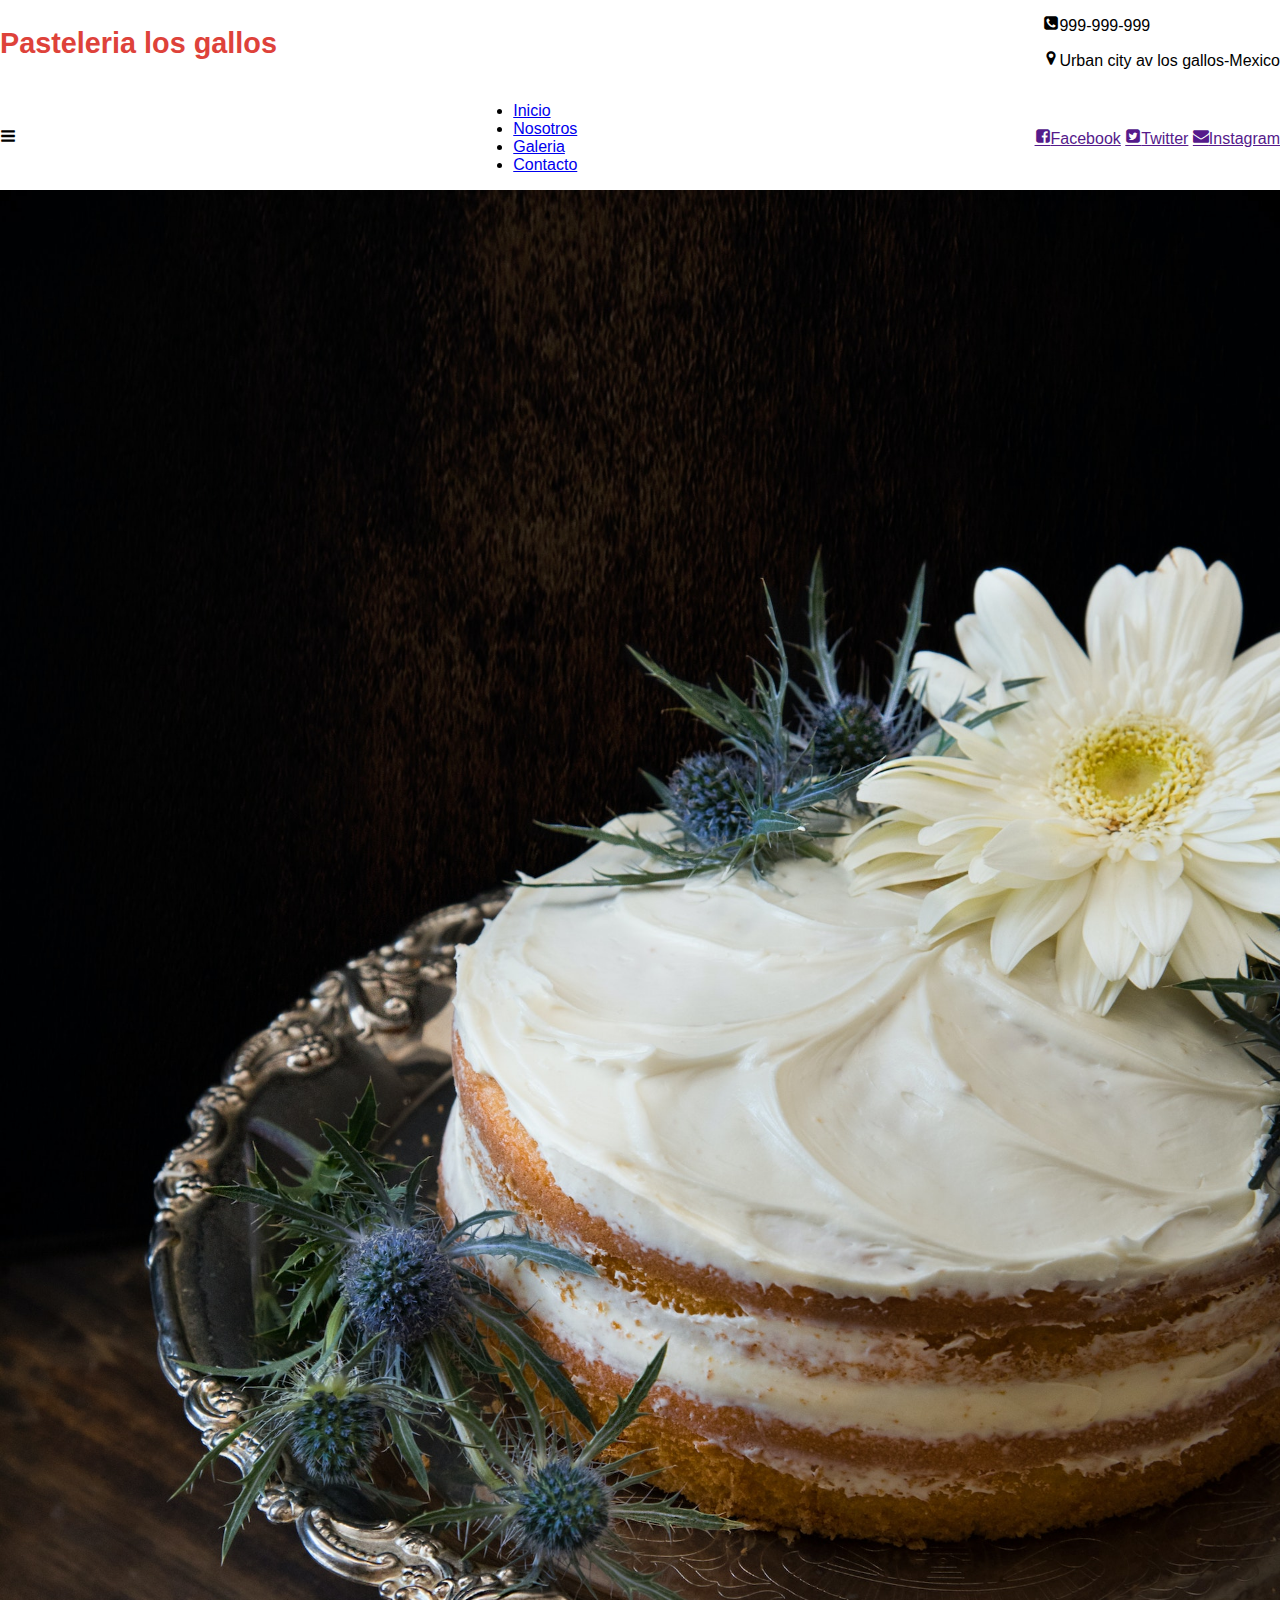
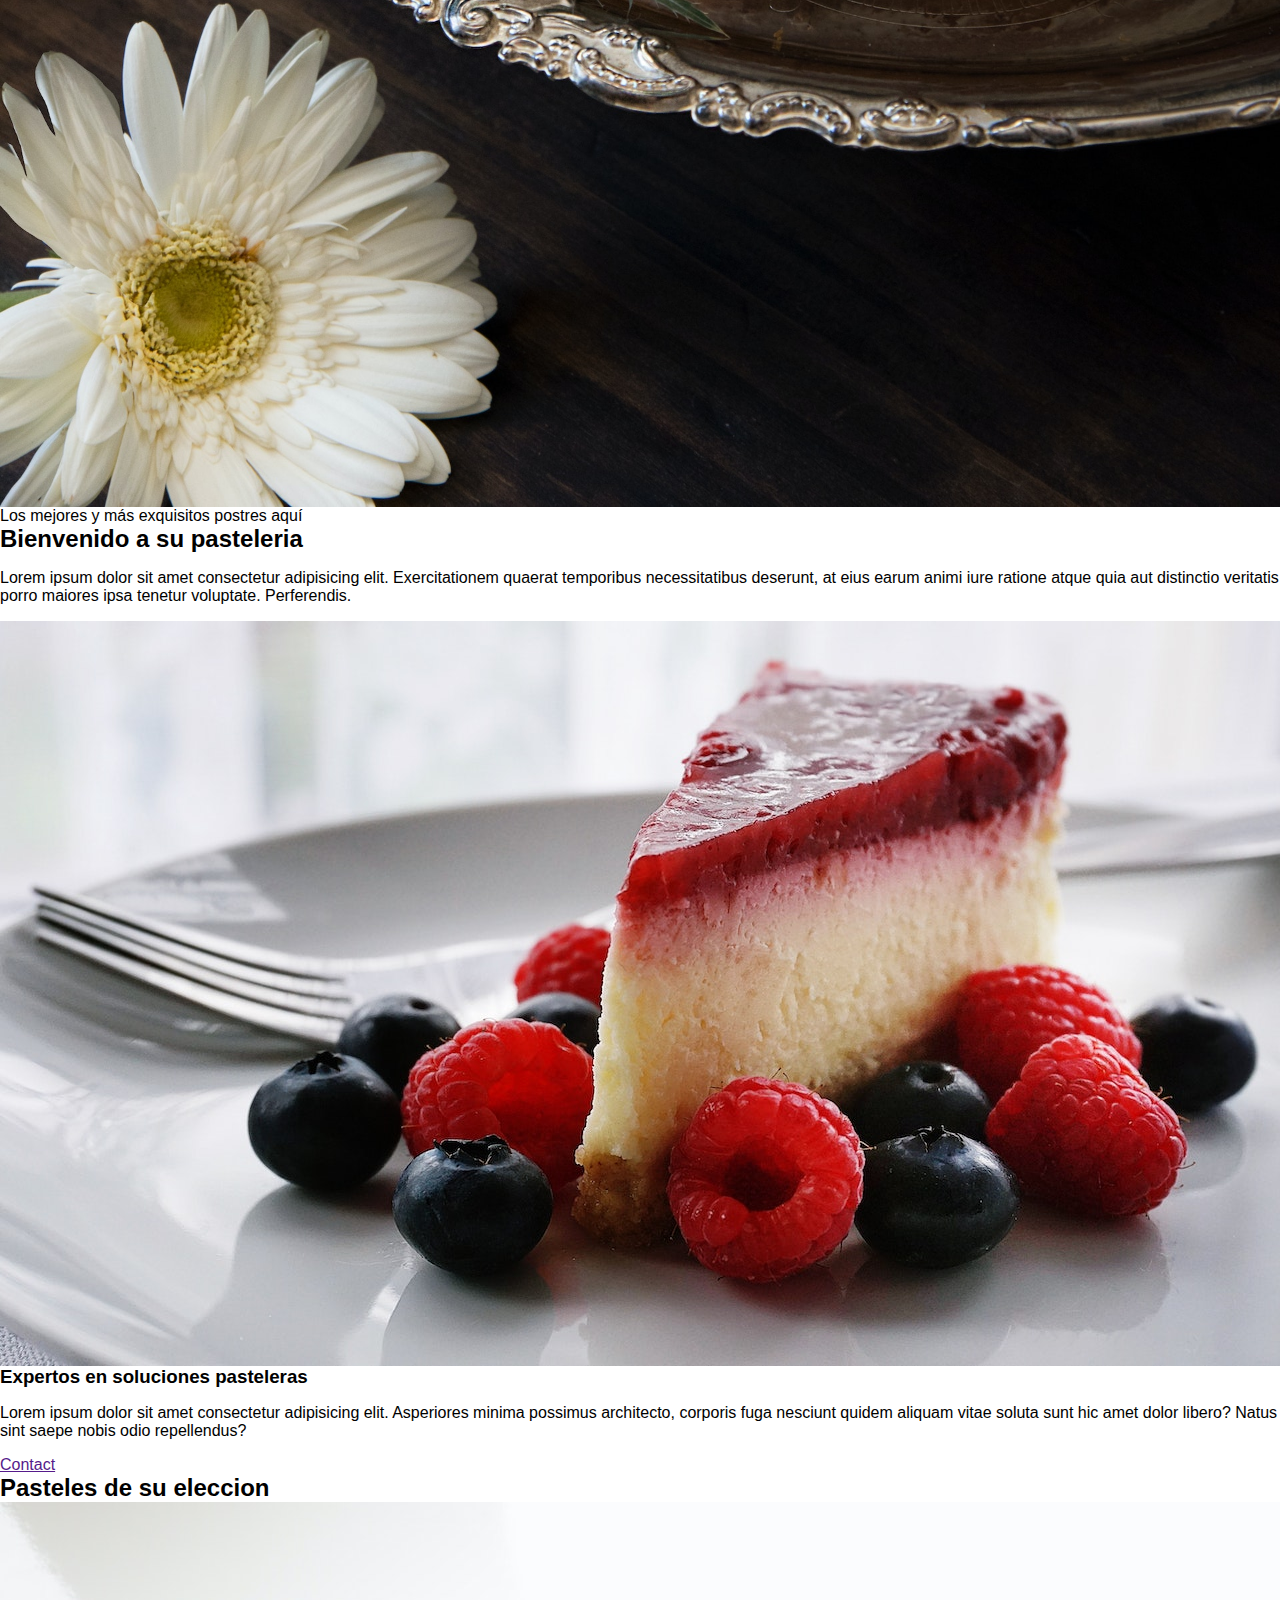
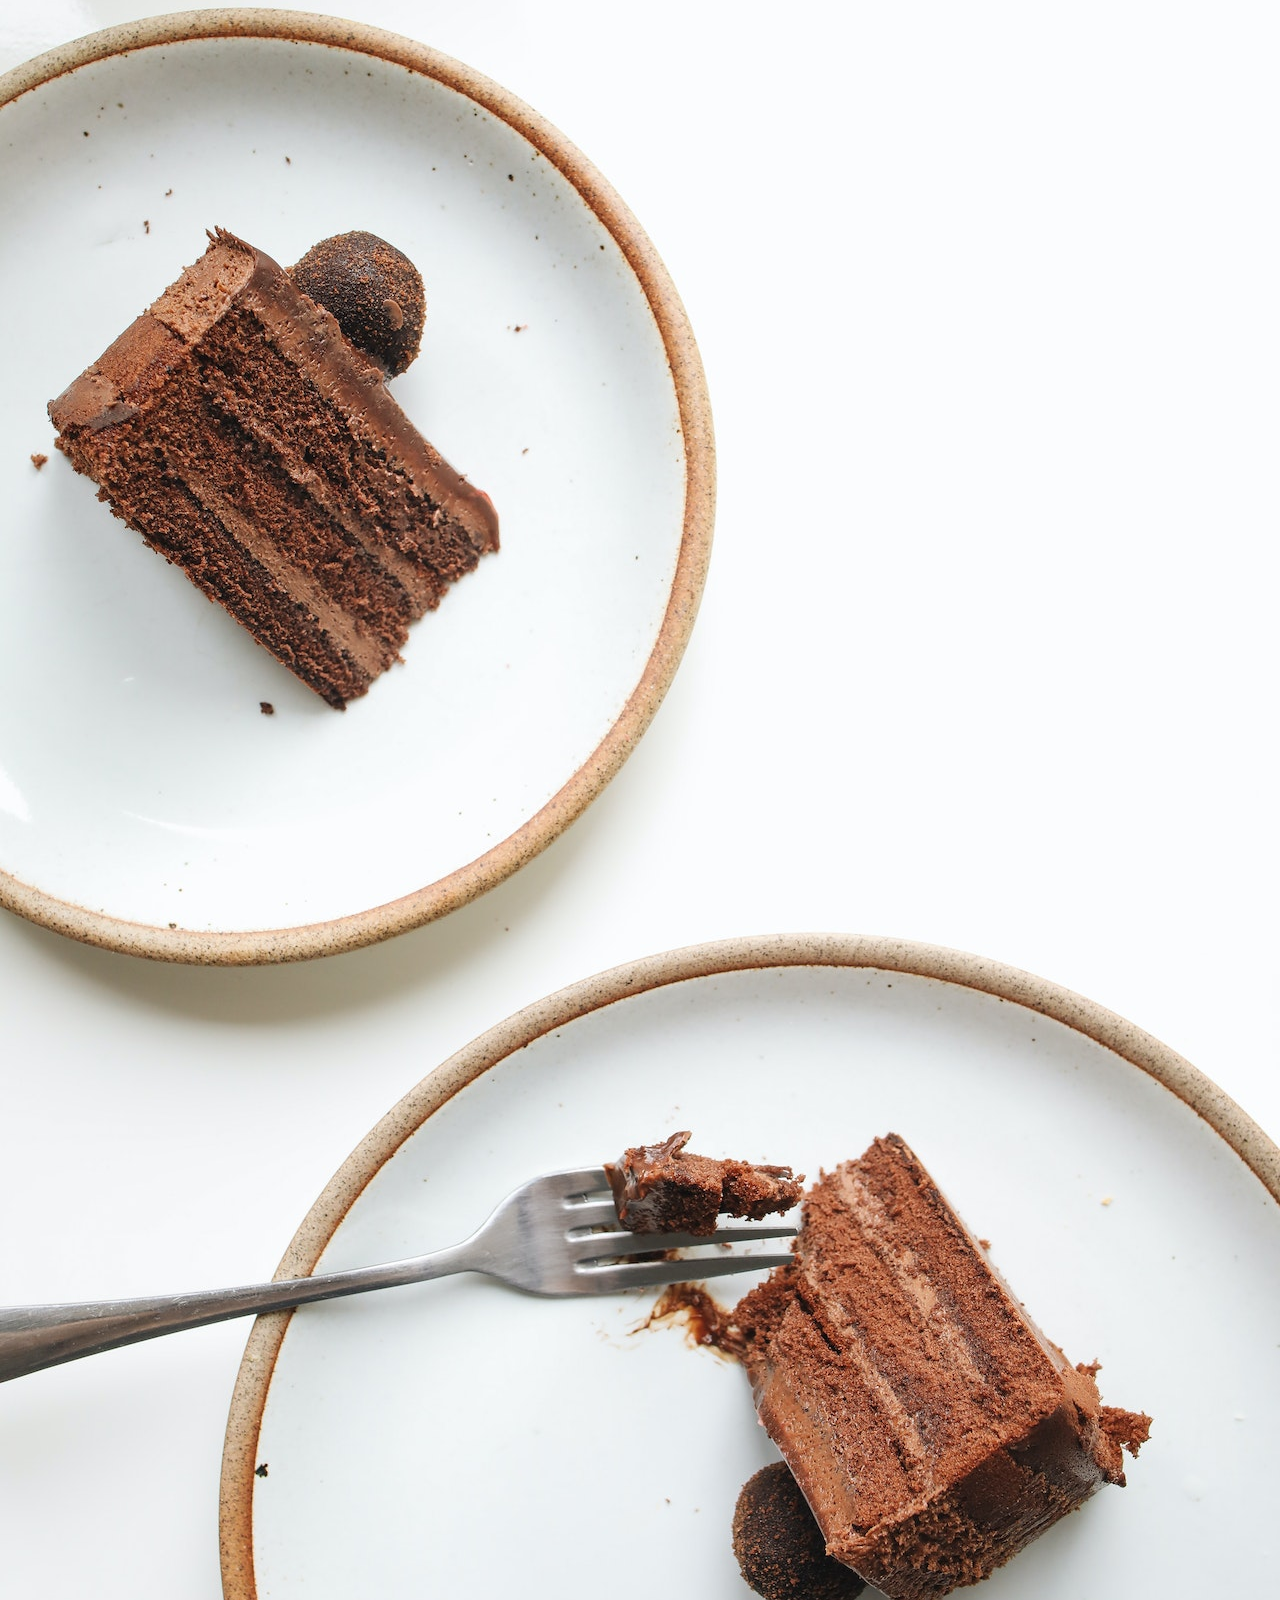
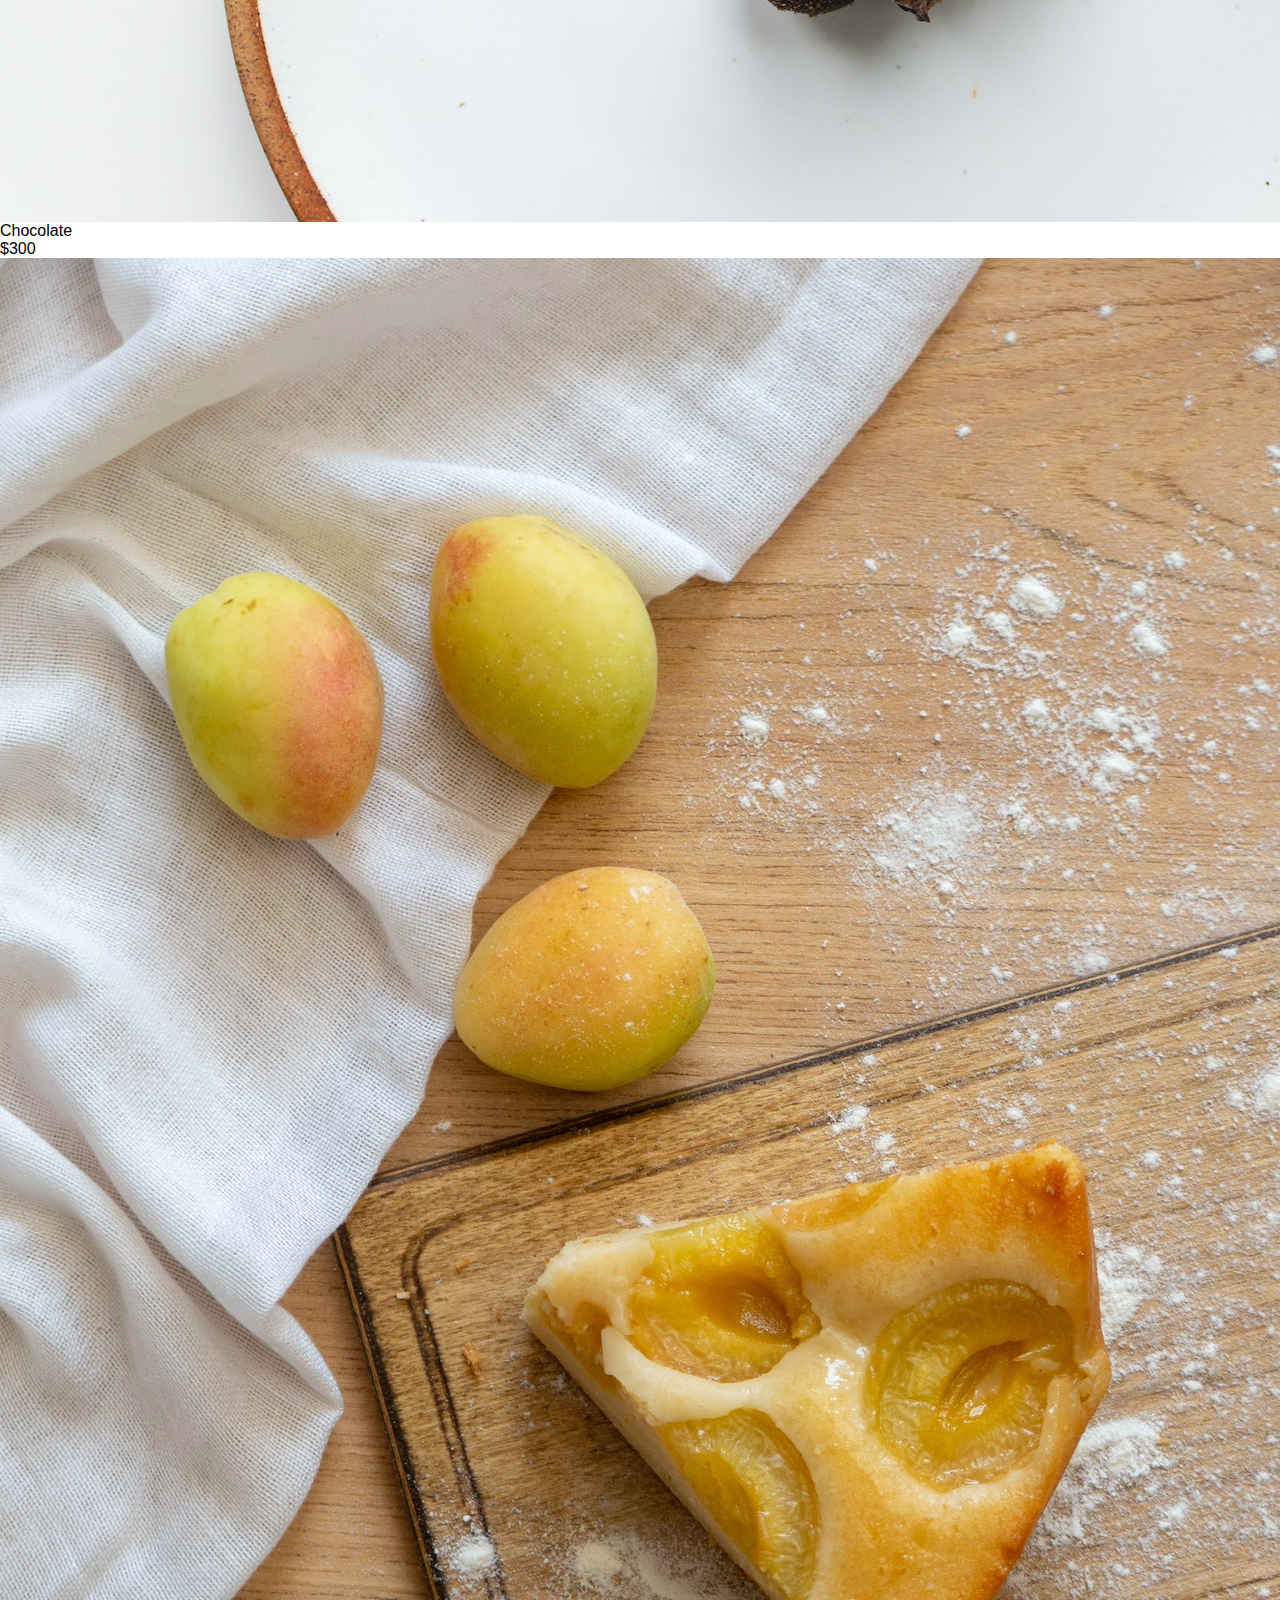
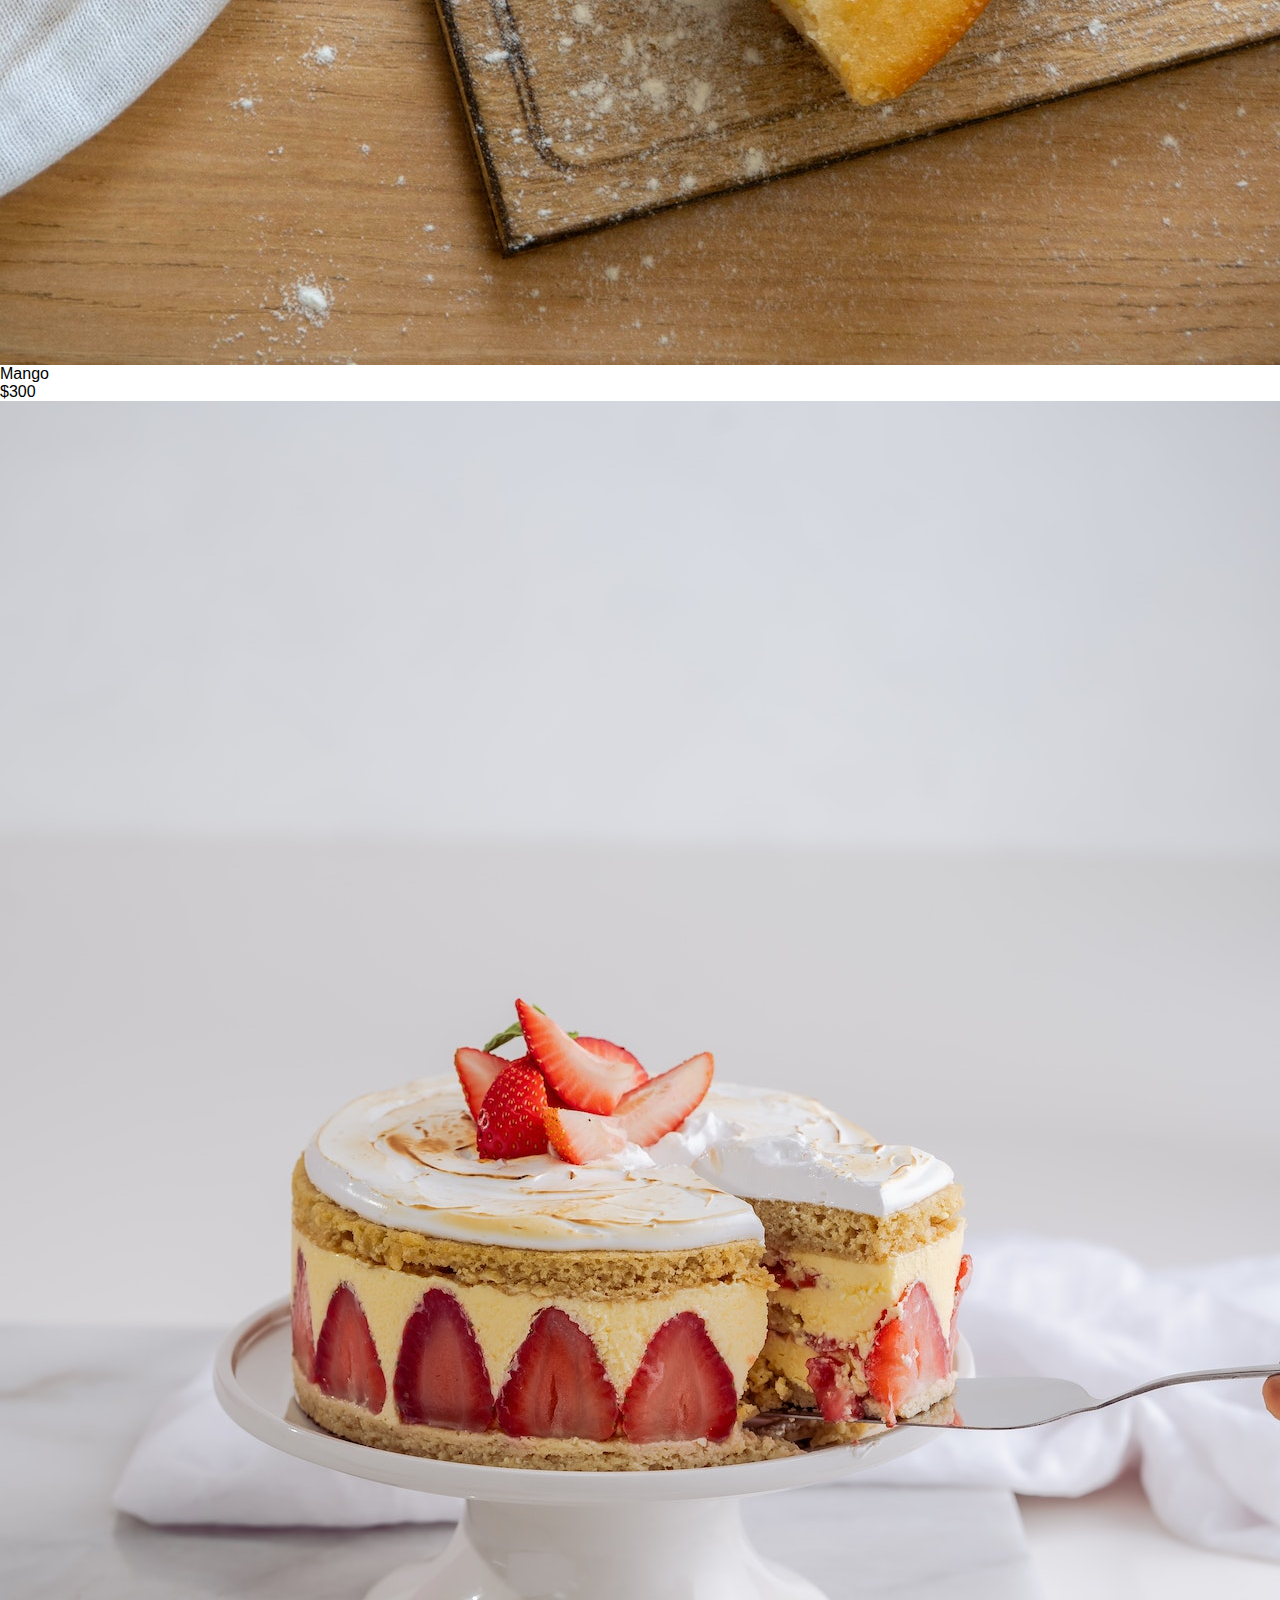
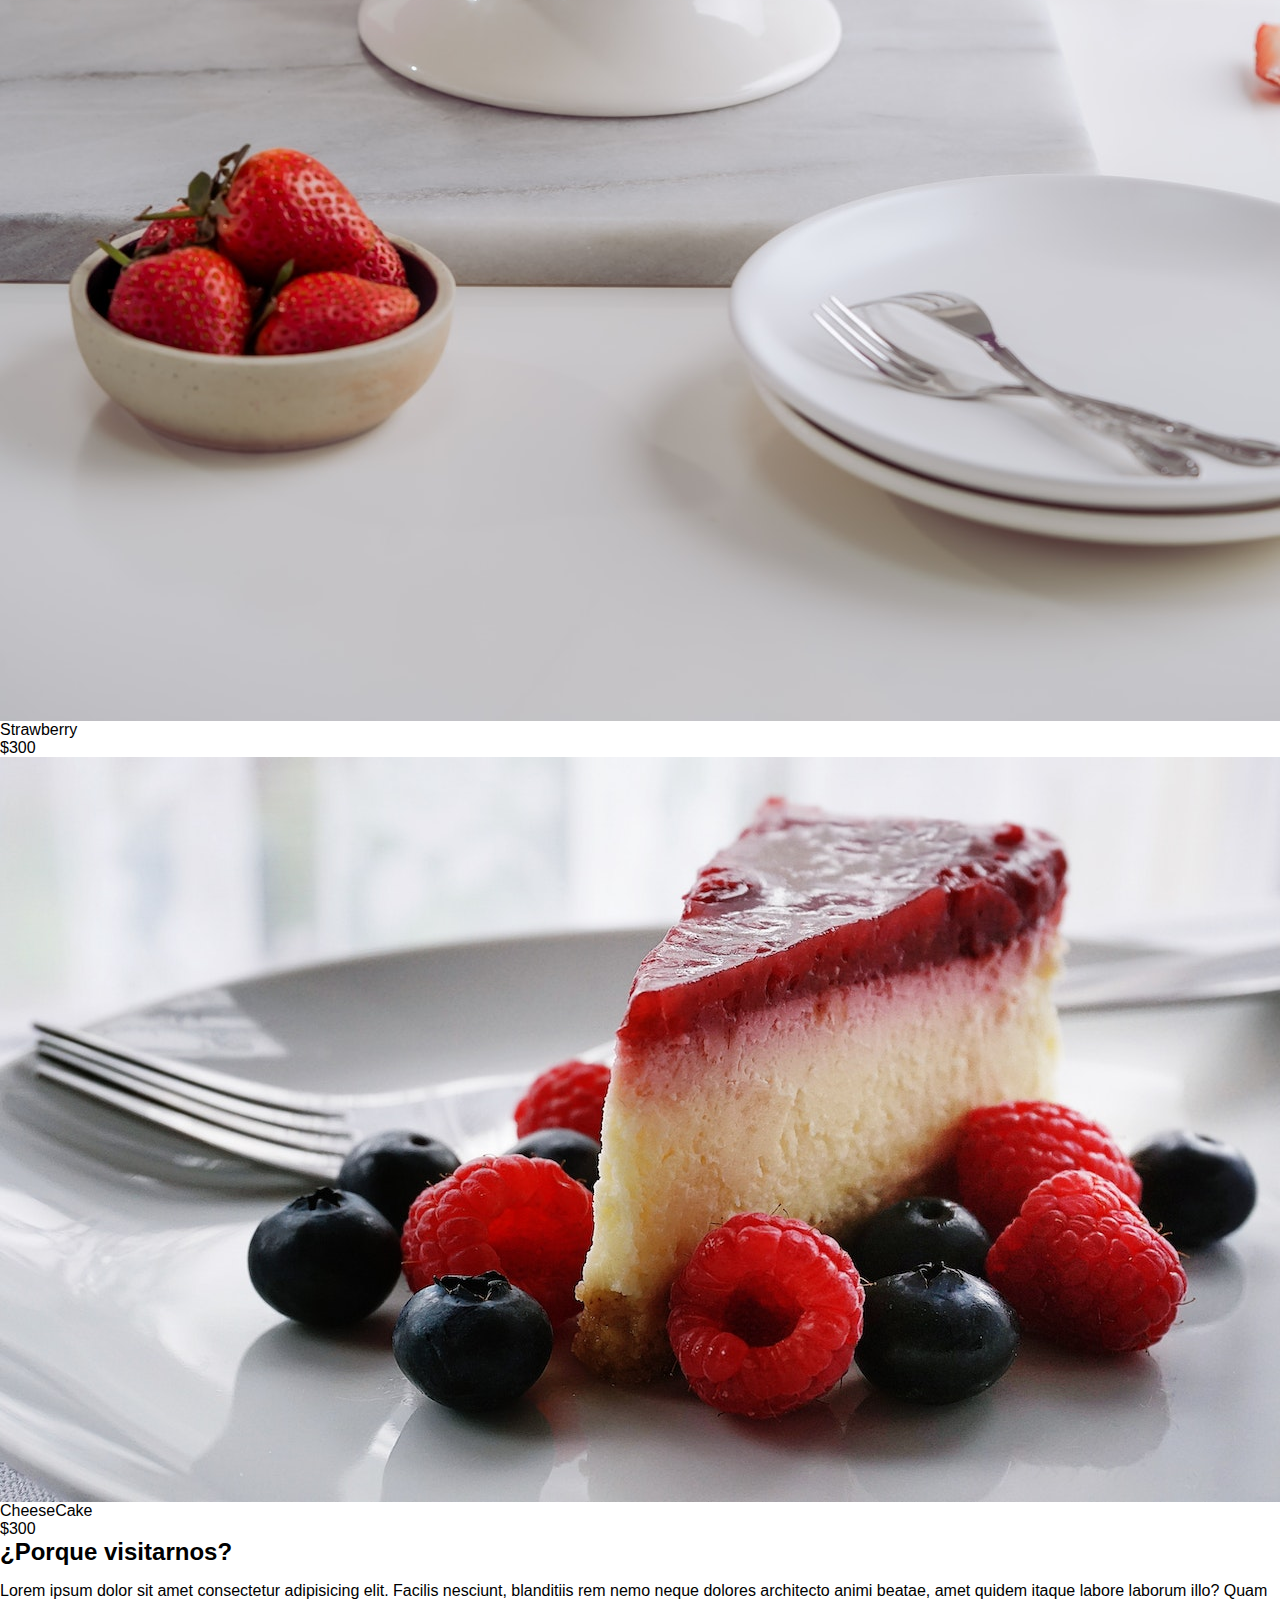
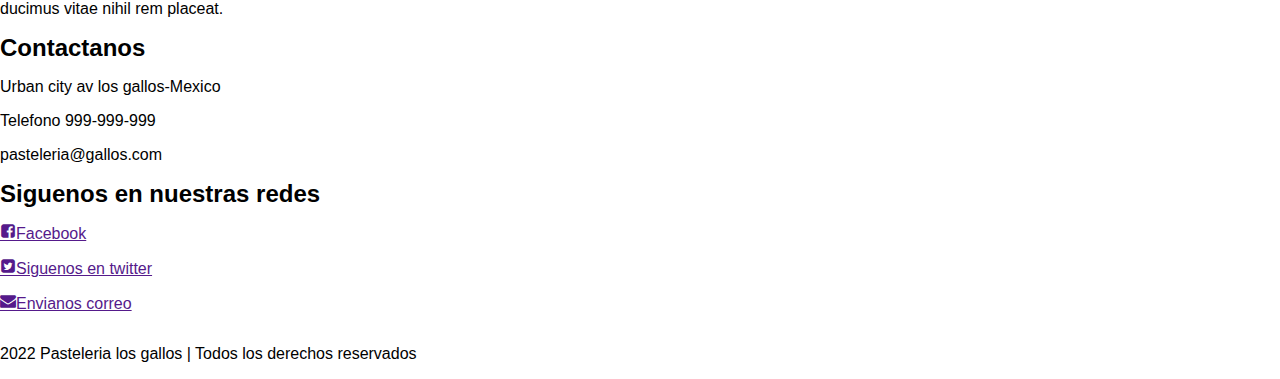
==== 02-HTML/index.html @ 721d2c13 "hoja de estilos tanto al header, como al base" ====
<!DOCTYPE html>
<html lang="en">
<head>
    <meta charset="UTF-8">
    <meta http-equiv="X-UA-Compatible" content="IE=edge">
    <meta name="viewport" content="width=device-width, user-scalable=yes, 
    initial-scale=1.0,maximum-scale=3.0, minimum-scale=1.0">
    <title>Pasteleria los gallos</title>
    <link rel="stylesheet" href="CSS/estilos.css">
    <link rel="stylesheet" href="CSS/font.css">
</head>
<body>
    <header class="main-header">
        <div class="container container--flex">
            <div class="logo-container column--50">
                <h1 class="logo">Pasteleria los gallos</h1>
            </div>
            <div class="main-header__contactInfo column--50">
                <p class="main-header__contactInfo__phone">
                    <span class="icon-phone">999-999-999</span>
                </p>
                <p class="main-header__contactInfo__address">
                    <span class="icon-location">Urban city av los gallos-Mexico</span>
                </p>
            </div>
        </div>
    </header>
    <nav class="main-nav">
        <div class="container container--flex">
            <span class="icon-menu" id="btnmenu"></span>
            <ul class="menu" id="menu">
                <li class="menu__item"><a href="/" class="menu__link menu__link--select">Inicio</a></li>
                <li class="menu__item"><a href="nosotros.html" class="menu__link">Nosotros</a></li>
                <li class="menu__item"><a href="galeria.html" class="menu__link">Galeria</a></li>
                <li class="menu__item"><a href="contacto.html" class="menu__link">Contacto</a></li>
            </ul>
            <div class="social-icon">
                <a href="" class="social-icon__link"><span class="icon-facebook">Facebook</span></a>
                <a href="" class="social-icon__link"><span class="icon-twitter">Twitter</span></a>
                <a href="" class="social-icon__link"><span class="icon-mail">Instagram</span></a>
            </div>
        </div>
    </nav>
    
    <section class="banner">
        <img src="Imagenes/banner.jpg" alt="" class="banner__img">
        <div class="banner__content">Los mejores y más exquisitos postres aquí</div>
    </section>

    <main class="main">
        <section class="group group--color"></section>
        <div class="container">
            <h2 class="main__title">Bienvenido a su pasteleria</h2>
            <p class="main__txt">Lorem ipsum dolor sit amet consectetur adipisicing elit. 
                Exercitationem quaerat temporibus necessitatibus deserunt, at eius earum animi 
                iure ratione atque quia aut distinctio veritatis porro maiores ipsa tenetur voluptate. 
                Perferendis. </p>
        </div>
        <section class="group main__about__description">
            <div class="container container--flex">
                <div class="column colum--50">
                    <img src="Imagenes/cheeseCake.jpg" alt="">
                </div>
                <div class="column colum--50">
                    <h3 class="column__title">Expertos en soluciones pasteleras</h3>
                    <p class="column__txt">Lorem ipsum dolor sit amet consectetur adipisicing elit. 
                        Asperiores minima possimus architecto, corporis fuga nesciunt quidem aliquam 
                        vitae soluta sunt hic amet dolor libero? Natus sint saepe nobis odio repellendus?</p>
                        <a href="" class="btn btn--contact">Contact</a>
                </div>
            </div>
        </section>
        <section class="group today-special">
            <h2 class="today-special__title">Pasteles de su eleccion</h2>
            <div class="container container__flex">
                <div class="column column--50-25">
                    <img src="Imagenes/chocolateCake.jpg" alt="" class="today-special__img">
                    <div class="today-special__title">Chocolate</div>
                    <div class="today-special__price">$300</div>
                </div>
                <div class="column column--50-25">
                    <img src="Imagenes/mangoCake.jpg" alt="" class="today-special__img">
                    <div class="today-special__title">Mango</div>
                    <div class="today-special__price">$300</div>
                </div>
                <div class="column column--50-25">
                    <img src="Imagenes/strawberryCake.jpg" alt="" class="today-special__img">
                    <div class="today-special__title">Strawberry</div>
                    <div class="today-special__price">$300</div>
                </div>
                <div class="column column--50-25">
                    <img src="Imagenes/cheeseCake.jpg" alt="" class="today-special__img">
                    <div class="today-special__title">CheeseCake</div>
                    <div class="today-special__price">$300</div>
                </div>
            </div>
        </section>
    </main>

    <footer class="main-footer">
        <div class="container container--flex">
            <div class="column column--33">
                <h2 class="column__title">¿Porque visitarnos?</h2>
                <p class="column__txt">Lorem ipsum dolor sit amet consectetur adipisicing elit. Facilis nesciunt, blanditiis rem nemo neque dolores architecto animi beatae, amet quidem itaque labore laborum illo? Quam ducimus vitae nihil rem placeat.</p>
            </div>
            <div class="column column--33">
                <h2 class="column__title">Contactanos</h2>
                <p class="column__txt">Urban city av los gallos-Mexico</p>
                <p class="column__txt">Telefono 999-999-999</p>
                <p class="column__txt">pasteleria@gallos.com</p>
            </div>
            <div class="column column--33">
                <h2 class="column__title">Siguenos en nuestras redes</h2>
                <p class="column__txt"><a href="" class="icon-facebook">Facebook</a></p>
                <p class="column__txt"><a href="" class="icon-twitter">Siguenos en twitter</a></p>
                <p class="column__txt"><a href="" class="icon-mail">Envianos correo</a></p>
            </div>
            <p class="copy">2022 Pasteleria los gallos | Todos los derechos reservados</p>
        </div>
    </footer>

</body>
</html>
---- 02-HTML/CSS/estilos.css ----
@font-face{
    font-family:"Pacifico";
    src:url(../fonts/Pacifico-Regular.ttf);
}
@font-face{
    font-family:"Montserrat";
    src:url(../fonts/Montsrrat-Regular.ttf);
}
@font-face{
    font-family:"Montserrat";
    font-weight:bold;
    src:url(../fonts/Montsrrat-Bold.ttf);
}

*{
    box-sizing: border-box;
}
body{
    /*Al body le estoy aplicando la propiedad font family con la propiedad de monserrat*/
    font-family: 'Monserrat', sans-serif;
    margin: 0;
}
/*--------------------Estilos base----------------------------------------------- */
/* */
/*A todas las etiquetas img se les ajustará el tamaño*/
img{
    display: block;
    width: 100%;
    max-width: 100%;
}
/*Encabezado con margen 0*/
h1,h2,h3,h4,h5,h6{
    margin:0;

}
.container{
    width: 100%;
    margin: auto;
}
.container--flex{
    display: flex; 
    flex-wrap: wrap;
    justify-content: space-between;
    align-items: center;
}
.column{
    width: 100%;
}
/*------------------------------Estilos header-----------------------------------------*/
.main-header{
    width: 100%;
}
.logo{
    font-size: 1.8em;
    color: #DE423A;
}
---- 02-HTML/CSS/font.css ----
@charset "UTF-8";

@font-face {
  font-family: "sitio-web";
  src:url("../fonts/sitio-web.eot");
  src:url("../fonts/sitio-web.eot?#iefix") format("embedded-opentype"),
    url("../fonts/sitio-web.woff") format("woff"),
    url("../fonts/sitio-web.ttf") format("truetype"),
    url("../fonts/sitio-web.svg#sitio-web") format("svg");
  font-weight: normal;
  font-style: normal;

}

[data-icon]:before {
  font-family: "sitio-web" !important;
  content: attr(data-icon);
  font-style: normal !important;
  font-weight: normal !important;
  font-variant: normal !important;
  text-transform: none !important;
  speak: none;
  line-height: 1;
  -webkit-font-smoothing: antialiased;
  -moz-osx-font-smoothing: grayscale;
}

[class^="icon-"]:before,
[class*=" icon-"]:before {
  font-family: "sitio-web" !important;
  font-style: normal !important;
  font-weight: normal !important;
  font-variant: normal !important;
  text-transform: none !important;
  speak: none;
  line-height: 1;
  -webkit-font-smoothing: antialiased;
  -moz-osx-font-smoothing: grayscale;
}

.icon-facebook:before {
  content: "\61";
}
.icon-twitter:before {
  content: "\62";
}
.icon-instagram:before {
  content: "\63";
}
.icon-mail:before {
  content: "\64";
}
.icon-location:before {
  content: "\65";
}
.icon-phone:before {
  content: "\66";
}
.icon-menu:before {
  content: "\67";
}
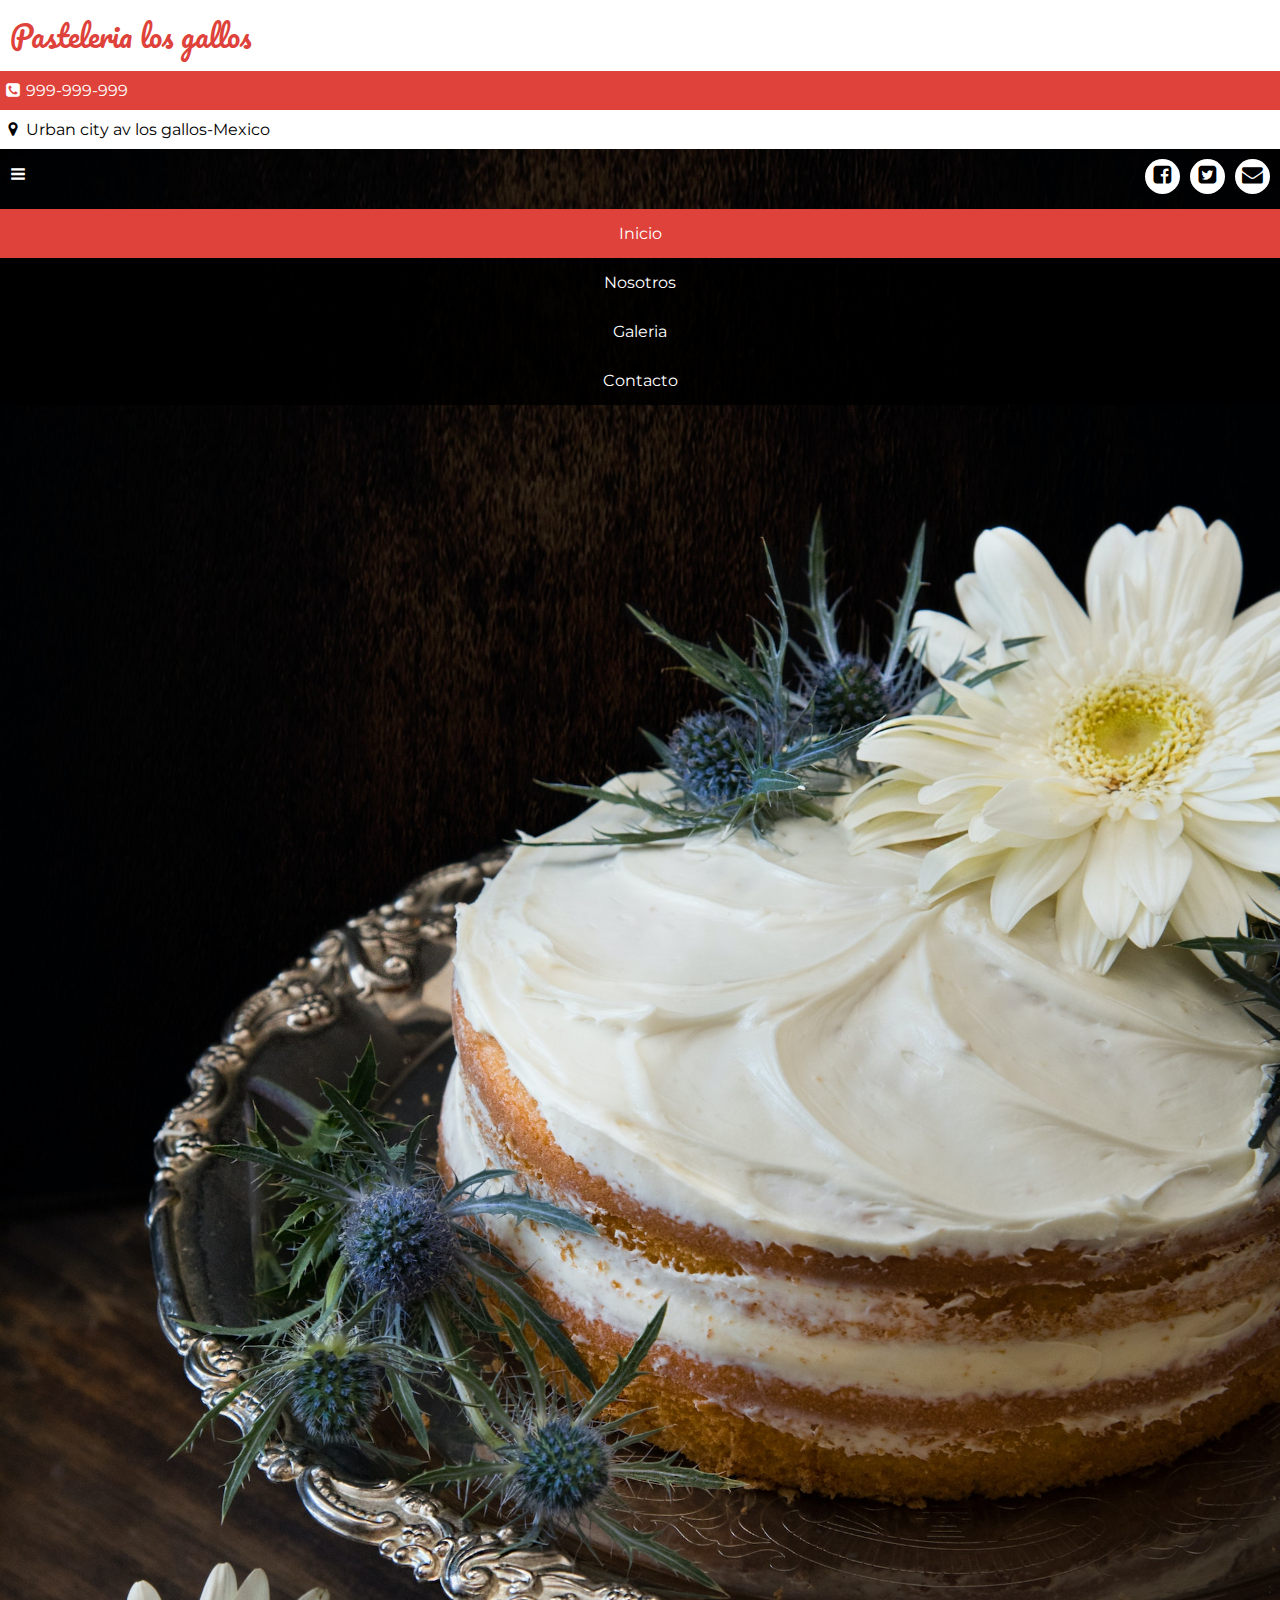
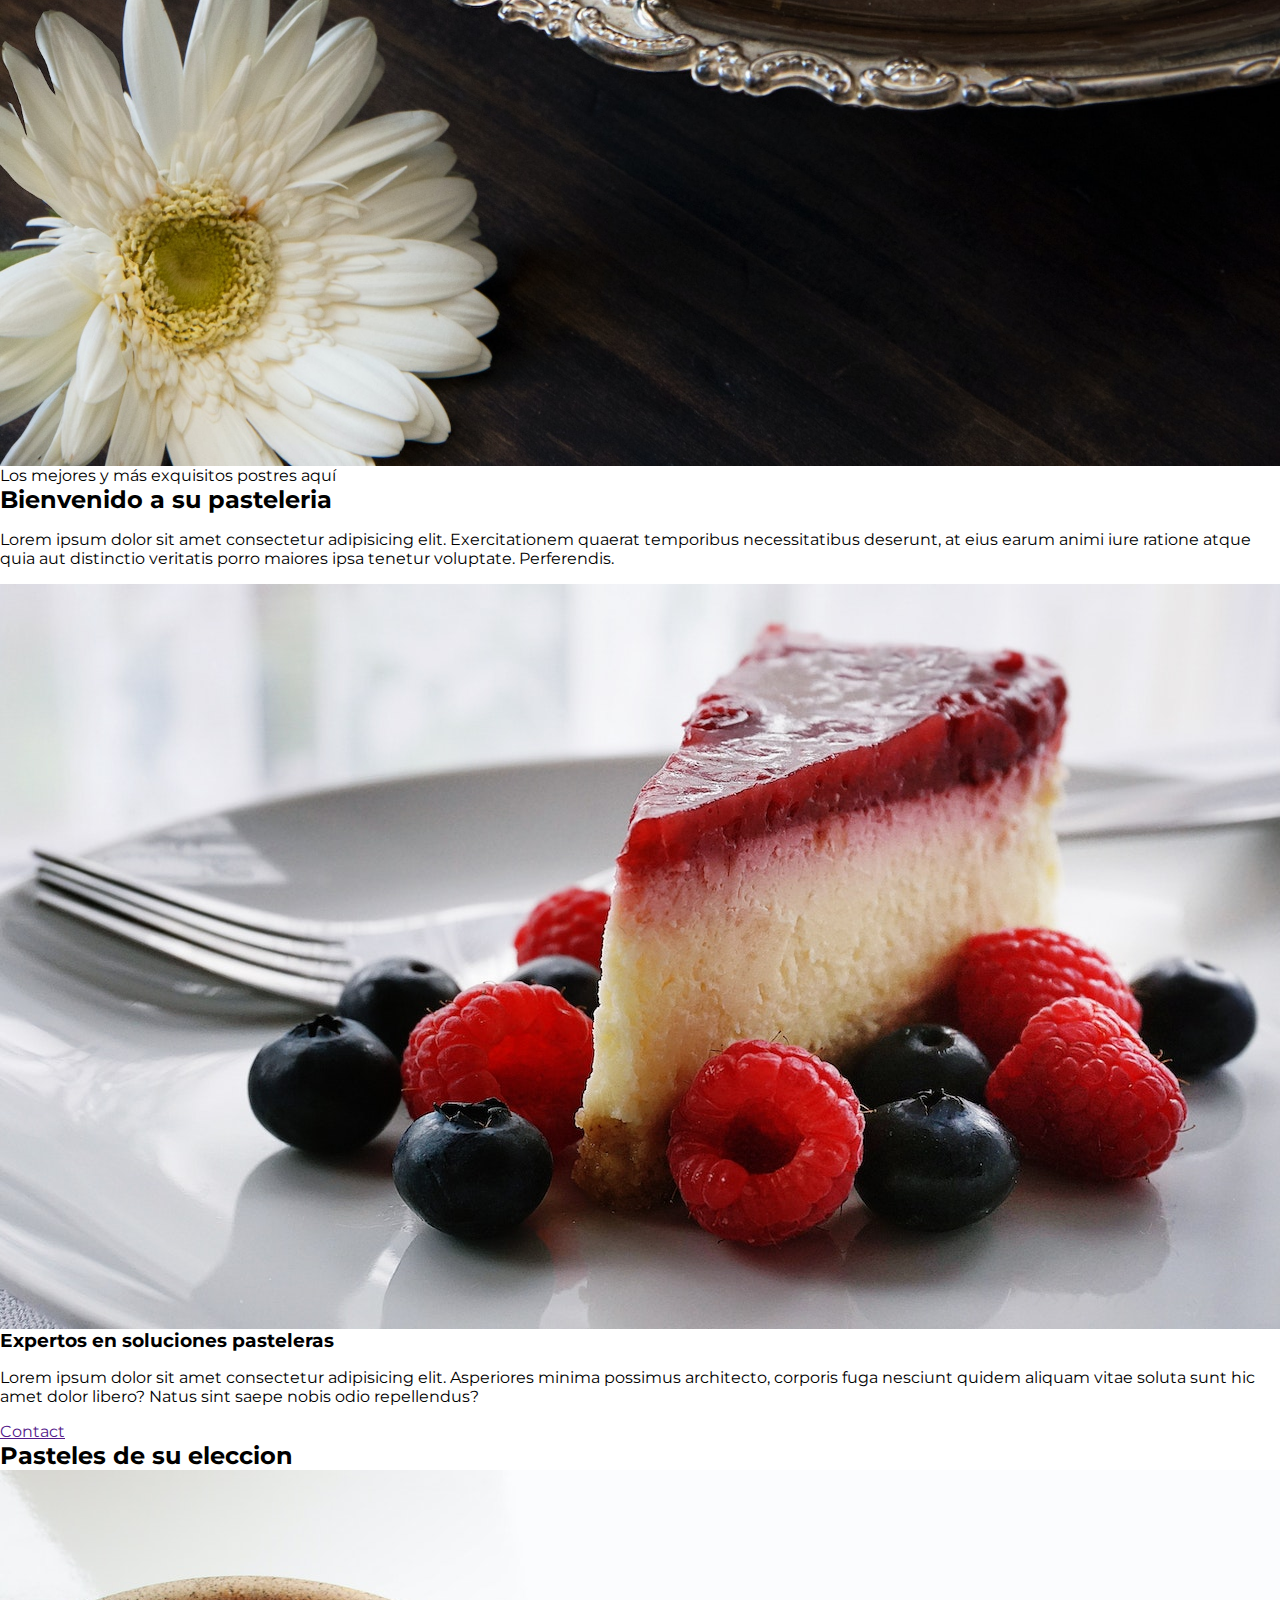
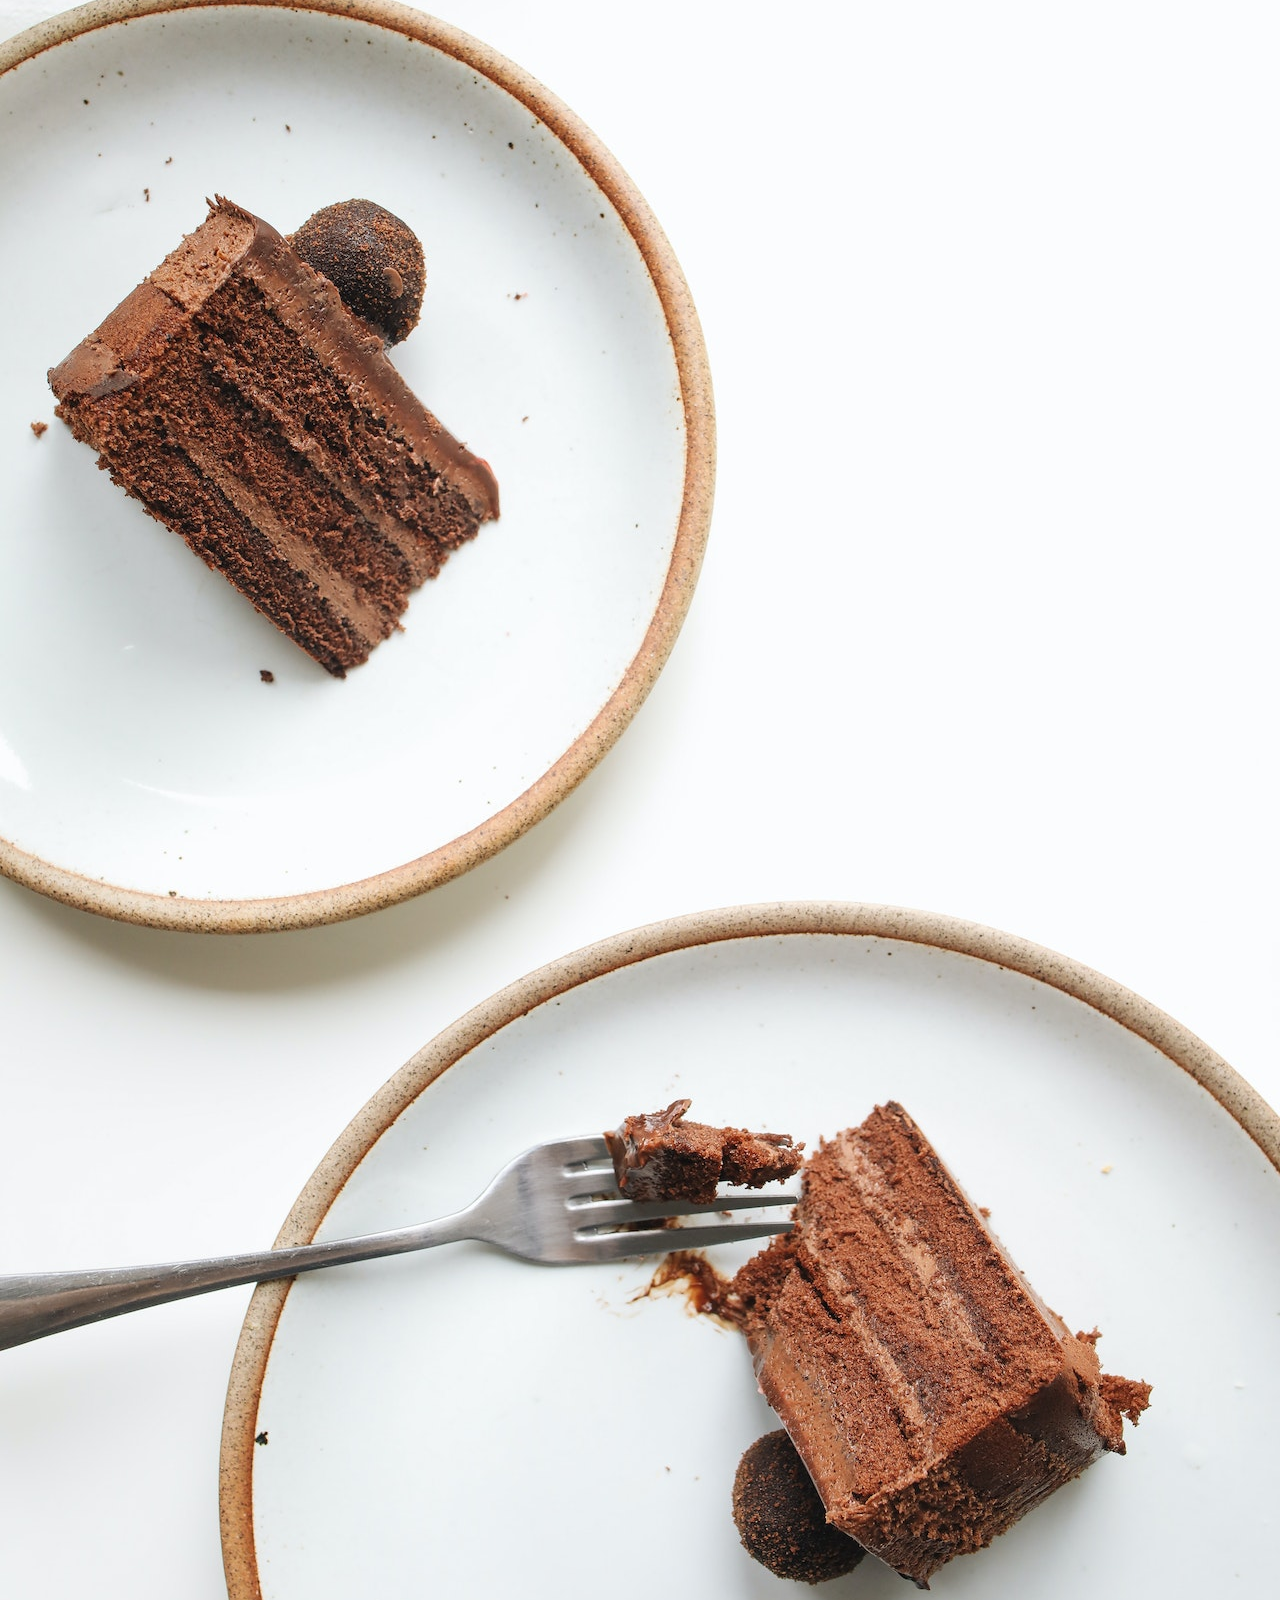
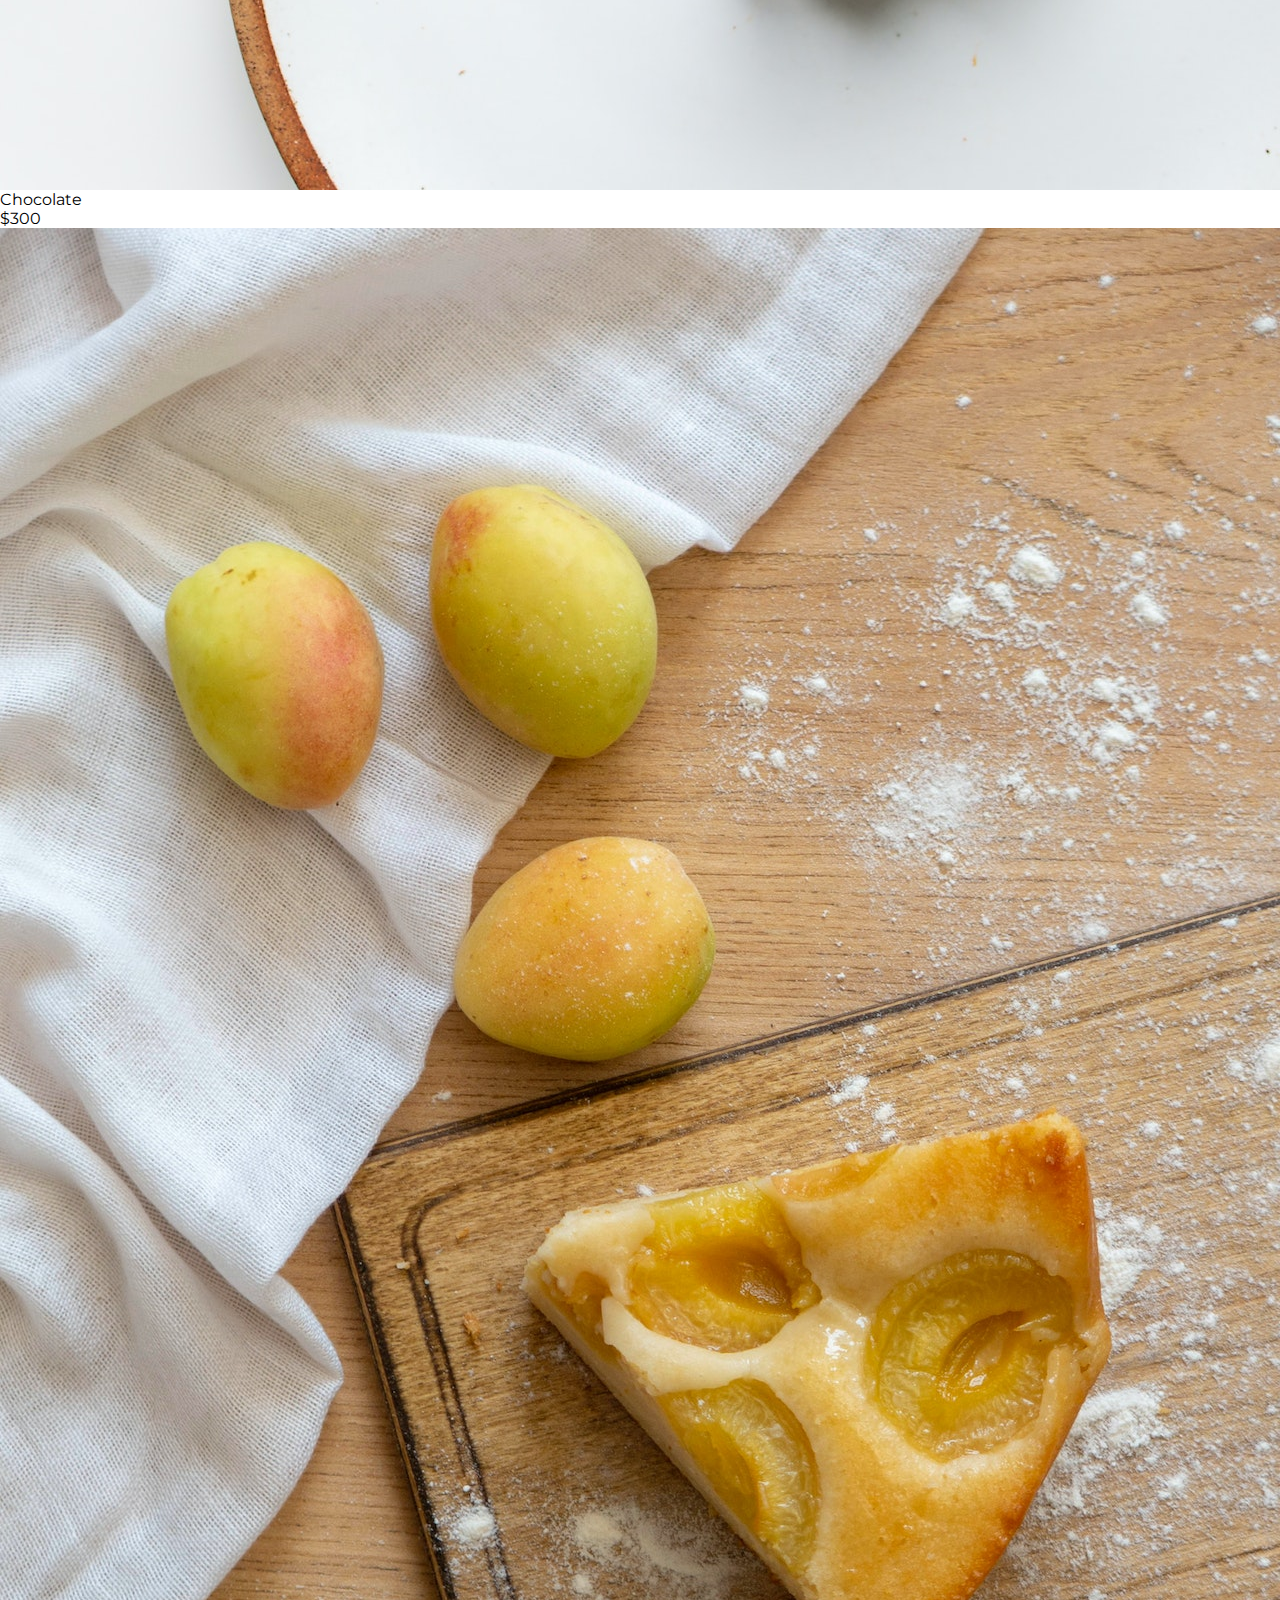
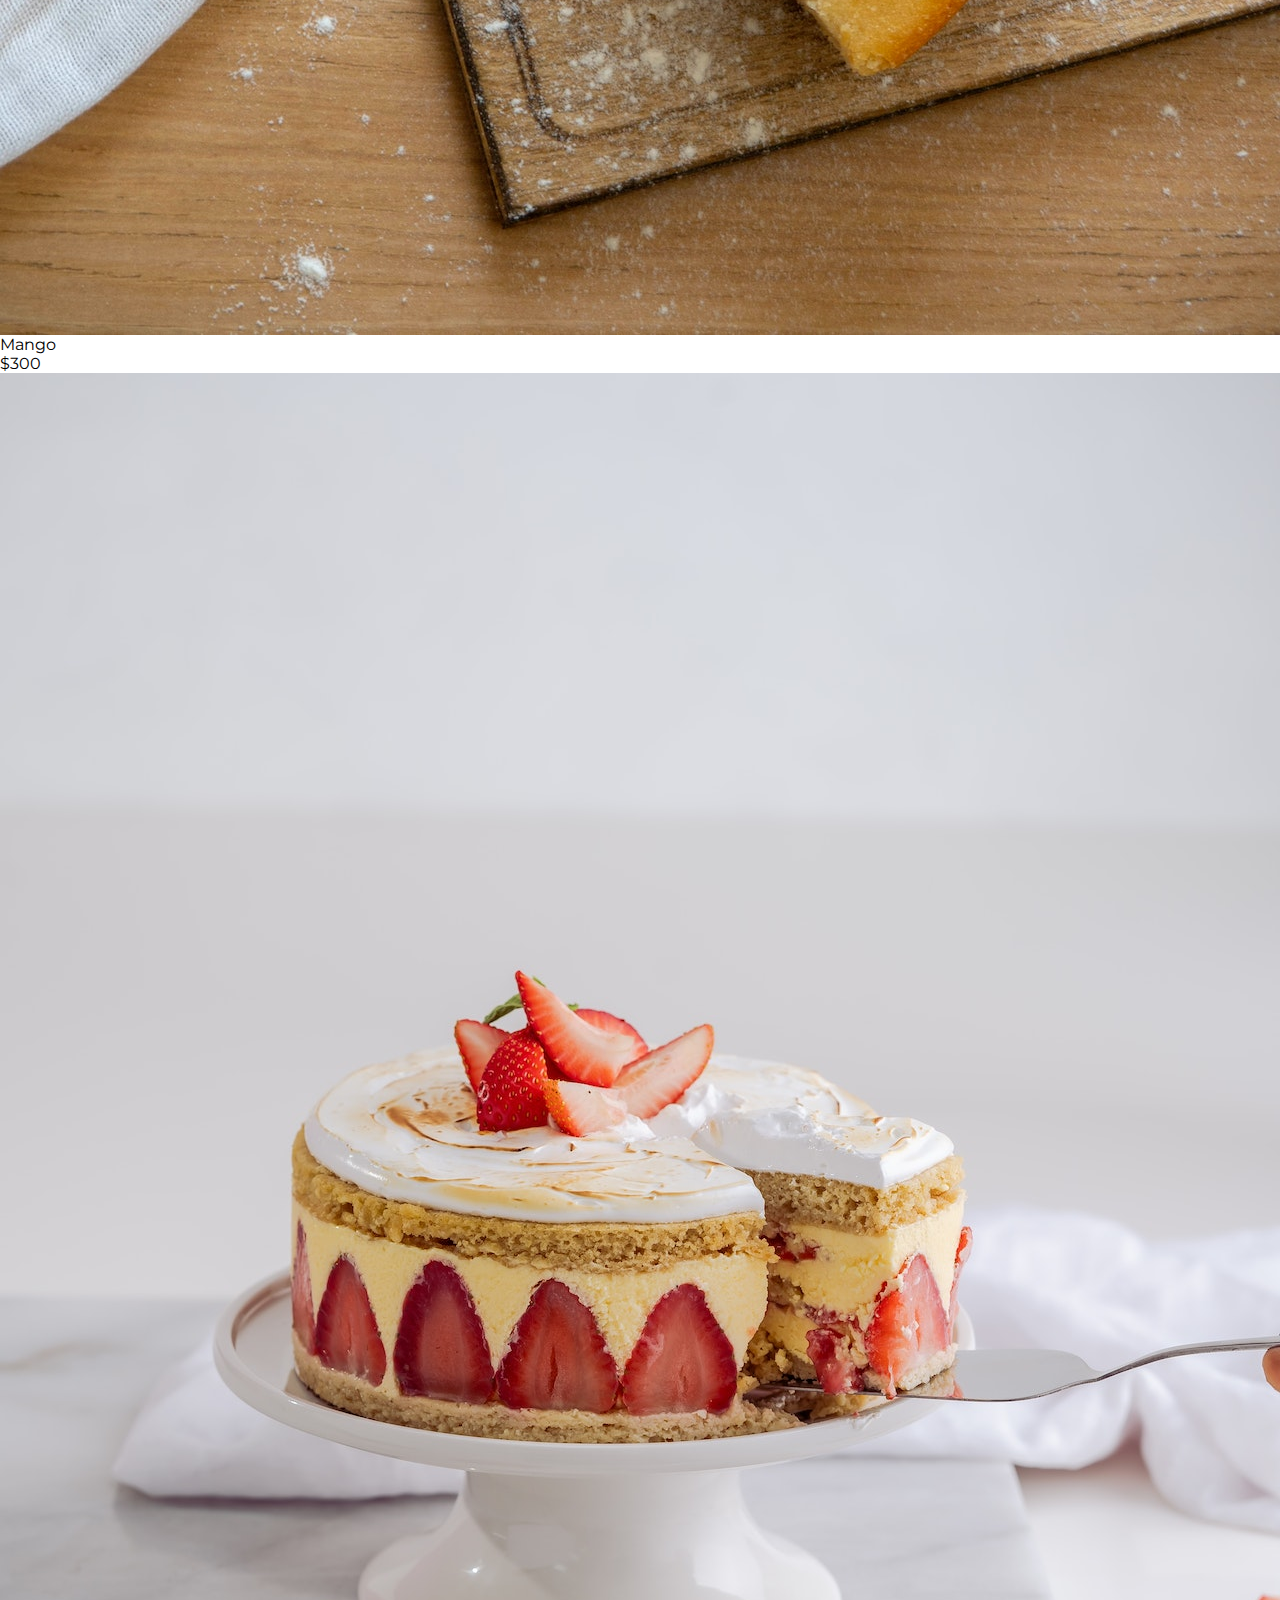
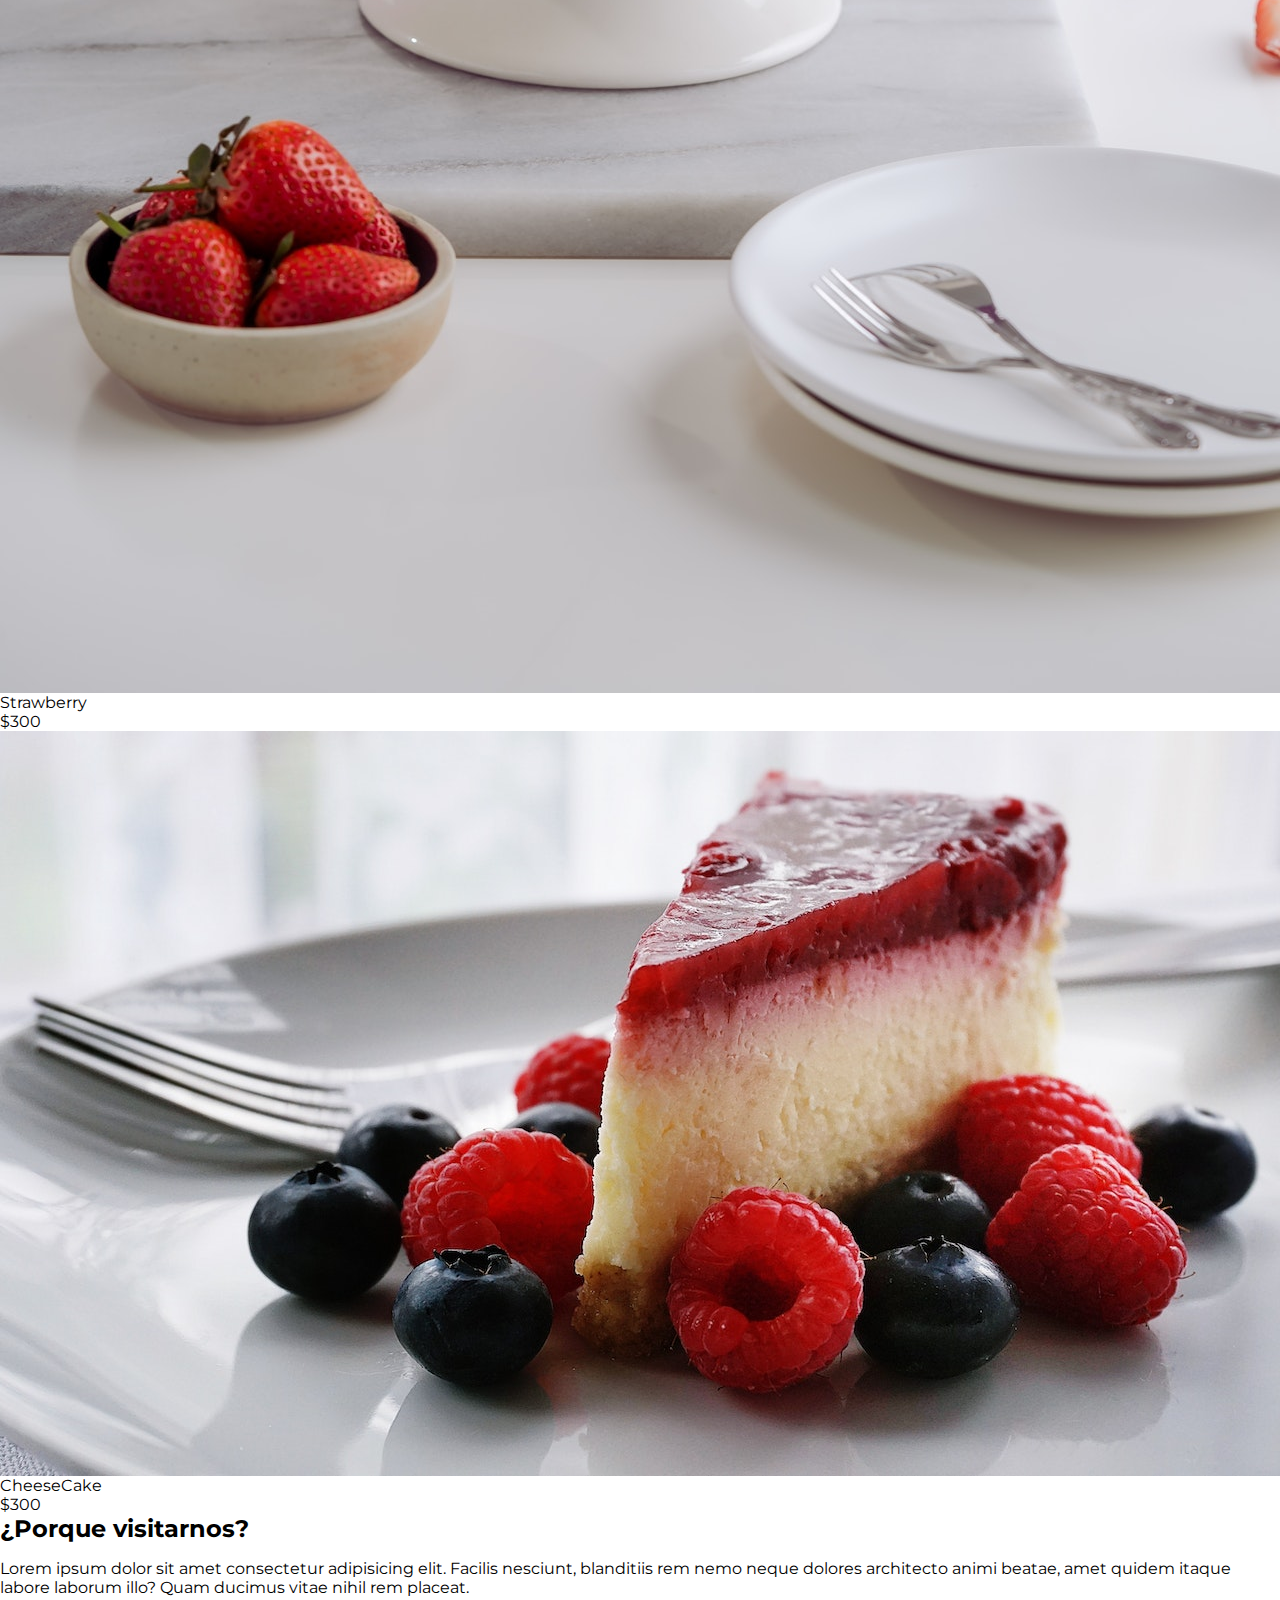
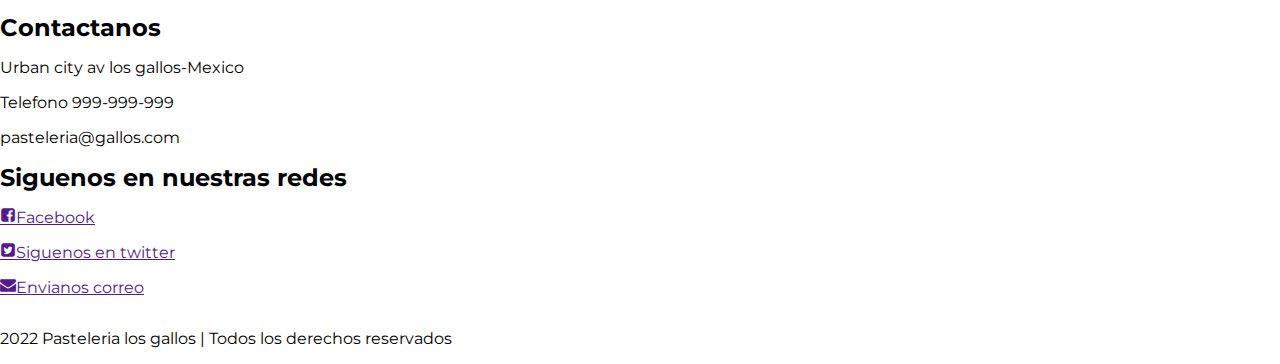
==== commit 87ac9315: "cambios imagen banner" ====
--- a/02-HTML/index.html
+++ b/02-HTML/index.html
@@ -15,7 +15,7 @@
             <div class="logo-container column--50">
                 <h1 class="logo">Pasteleria los gallos</h1>
             </div>
-            <div class="main-header__contactInfo column--50">
+            <div class="main-header__contactInfo column column--50">
                 <p class="main-header__contactInfo__phone">
                     <span class="icon-phone">999-999-999</span>
                 </p>
@@ -35,9 +35,9 @@
                 <li class="menu__item"><a href="contacto.html" class="menu__link">Contacto</a></li>
             </ul>
             <div class="social-icon">
-                <a href="" class="social-icon__link"><span class="icon-facebook">Facebook</span></a>
-                <a href="" class="social-icon__link"><span class="icon-twitter">Twitter</span></a>
-                <a href="" class="social-icon__link"><span class="icon-mail">Instagram</span></a>
+                <a href="" class="social-icon__link"><span class="icon-facebook"></span></a>
+                <a href="" class="social-icon__link"><span class="icon-twitter"></span></a>
+                <a href="" class="social-icon__link"><span class="icon-mail"></span></a>
             </div>
         </div>
     </nav>
--- a/02-HTML/CSS/estilos.css
+++ b/02-HTML/CSS/estilos.css
@@ -4,12 +4,13 @@
 }
 @font-face{
     font-family:"Montserrat";
-    src:url(../fonts/Montsrrat-Regular.ttf);
+    src:url(../fonts/Montserrat-Regular.ttf);
+
 }
 @font-face{
     font-family:"Montserrat";
     font-weight:bold;
-    src:url(../fonts/Montsrrat-Bold.ttf);
+    src:url(../fonts/Montserrat-Bold.ttf);
 }
 
 *{
@@ -17,7 +18,7 @@
 }
 body{
     /*Al body le estoy aplicando la propiedad font family con la propiedad de monserrat*/
-    font-family: 'Monserrat', sans-serif;
+    font-family: 'Montserrat', sans-serif;
     margin: 0;
 }
 /*--------------------Estilos base----------------------------------------------- */
@@ -31,7 +32,6 @@
 /*Encabezado con margen 0*/
 h1,h2,h3,h4,h5,h6{
     margin:0;
-
 }
 .container{
     width: 100%;
@@ -53,4 +53,89 @@
 .logo{
     font-size: 1.8em;
     color: #DE423A;
+    padding: 10px;
+    font-family: 'Pacifico',cursive;
+    font-weight: 100;
+}
+.main-header__contactInfo__phone{
+    background: #DE423A;
+    color: white; 
+    margin: 0 auto; 
+    padding: 10px;
+     
+}
+.main-header__contactInfo__address{
+    padding: 10px;
+    margin: 0;    
+}
+/*Seleccionando todos los elementos que tengan la clase icon-*/
+.main-header [class*="icon-"]:before{
+position: relative; 
+top:2px; 
+right:5px; 
+}
+
+/*-------------------------------Estilos del menu------------------------*/
+.main-nav{
+    width: 100%;
+    position:relative; 
+    z-index: 2000;
+    padding:10px; 
+}
+.icon-menu{
+    display: block;
+    color:white; 
+}
+.social-icon{
+    display:flex;
+    justify-content: space-between;
+}
+
+.social-icon [class*="icon-"]:before {
+    color: black;
+    margin-left: 10px;
+    display: flex;
+    justify-content: center;
+    align-items: center;
+    font-size: 1.3em;
+    width: 35px;
+    height: 35px;
+    background: white;
+    border-radius: 50%;
+}
+.social-icon__link{
+    text-decoration: none;
+}
+.menu{
+    position: absolute;
+    top: 60px;
+    left: 0;
+    width: 100%;
+    background-color: rgba(0, 0,0, .85);
+    padding: 0;
+    margin: 0;
+    list-style: none; /*para quitar las bolitas de las listas*/
+    text-align: center;
+}
+.menu__link{
+    display: block;
+    padding: 15px;
+    color:white; 
+    text-decoration: none;
+}
+
+.menu__link:hover{
+    background: #DE423A;
+
+}
+.menu__link--select{
+    background: #DE423A;
+}
+
+/*----------------------------------Estilos del banner-----------------------------*/
+
+.banner{
+    margin-top: -55px;
+    position: relative;
+
 }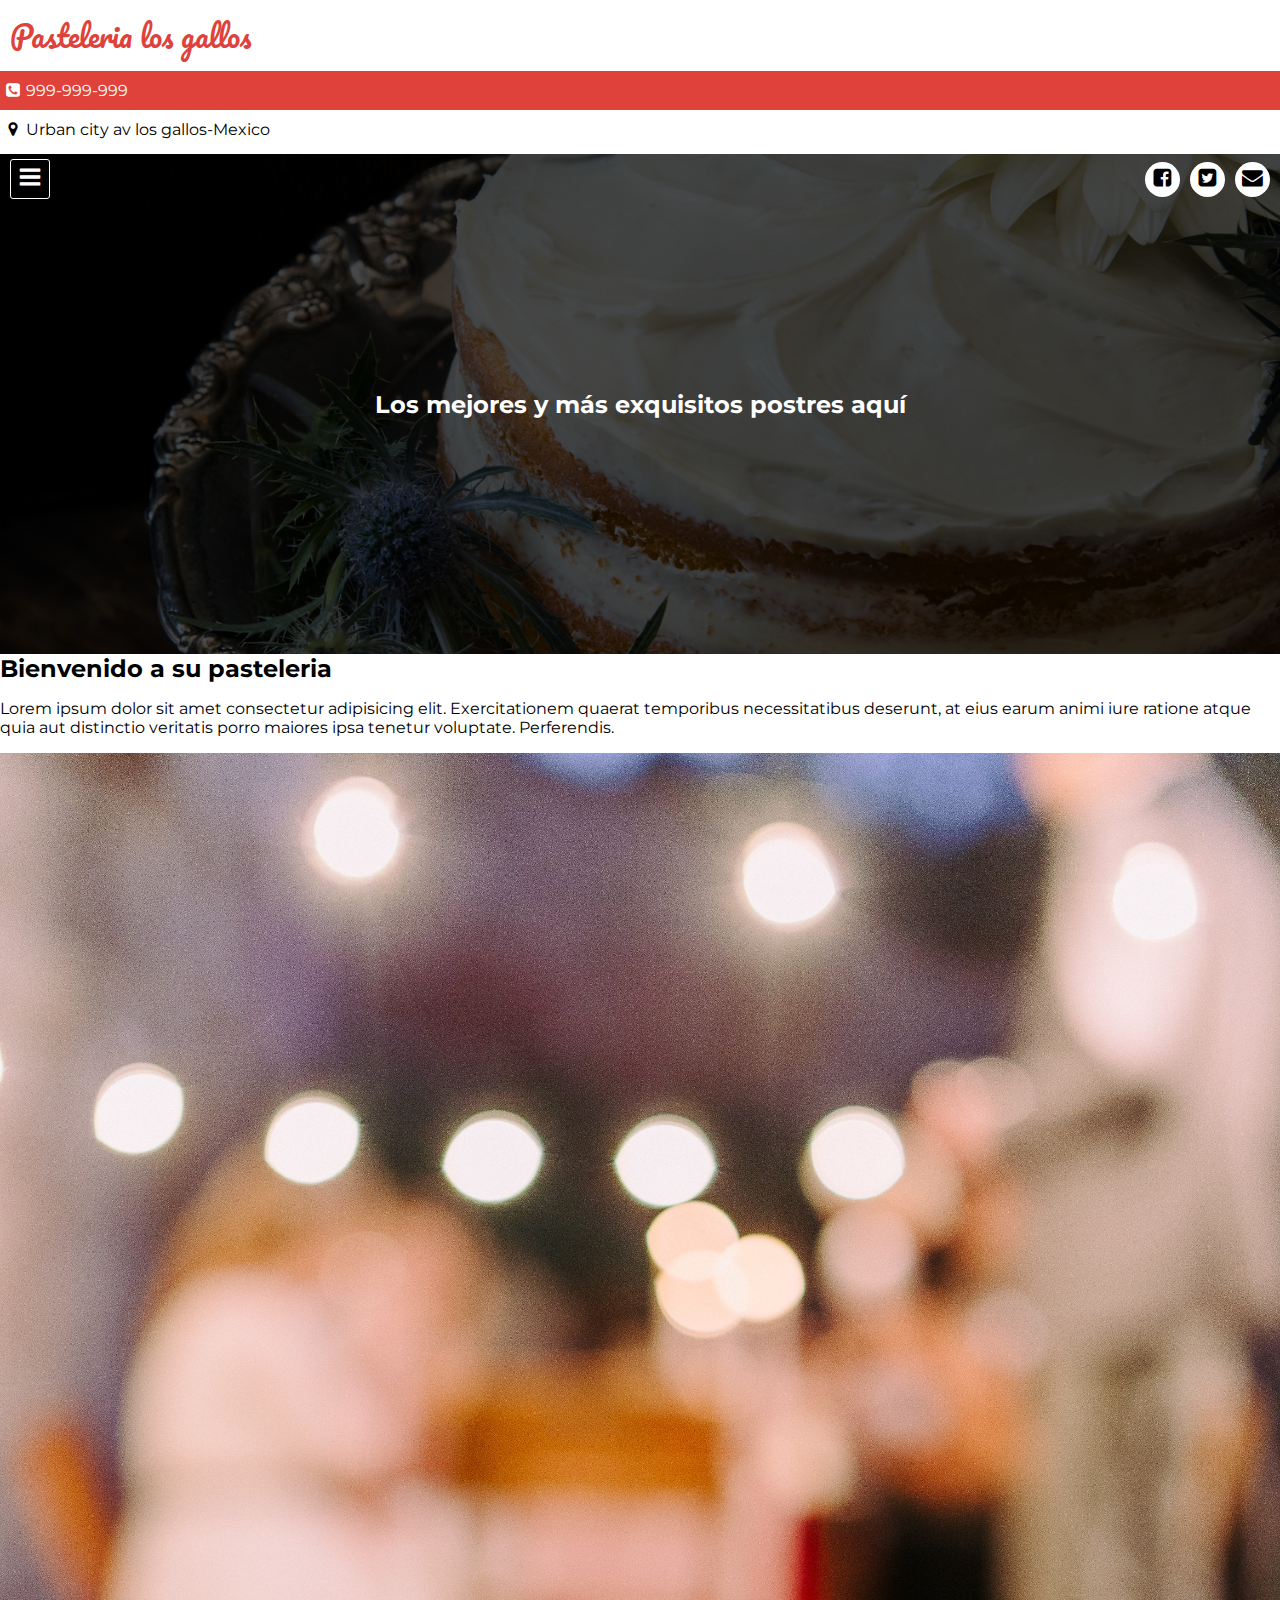
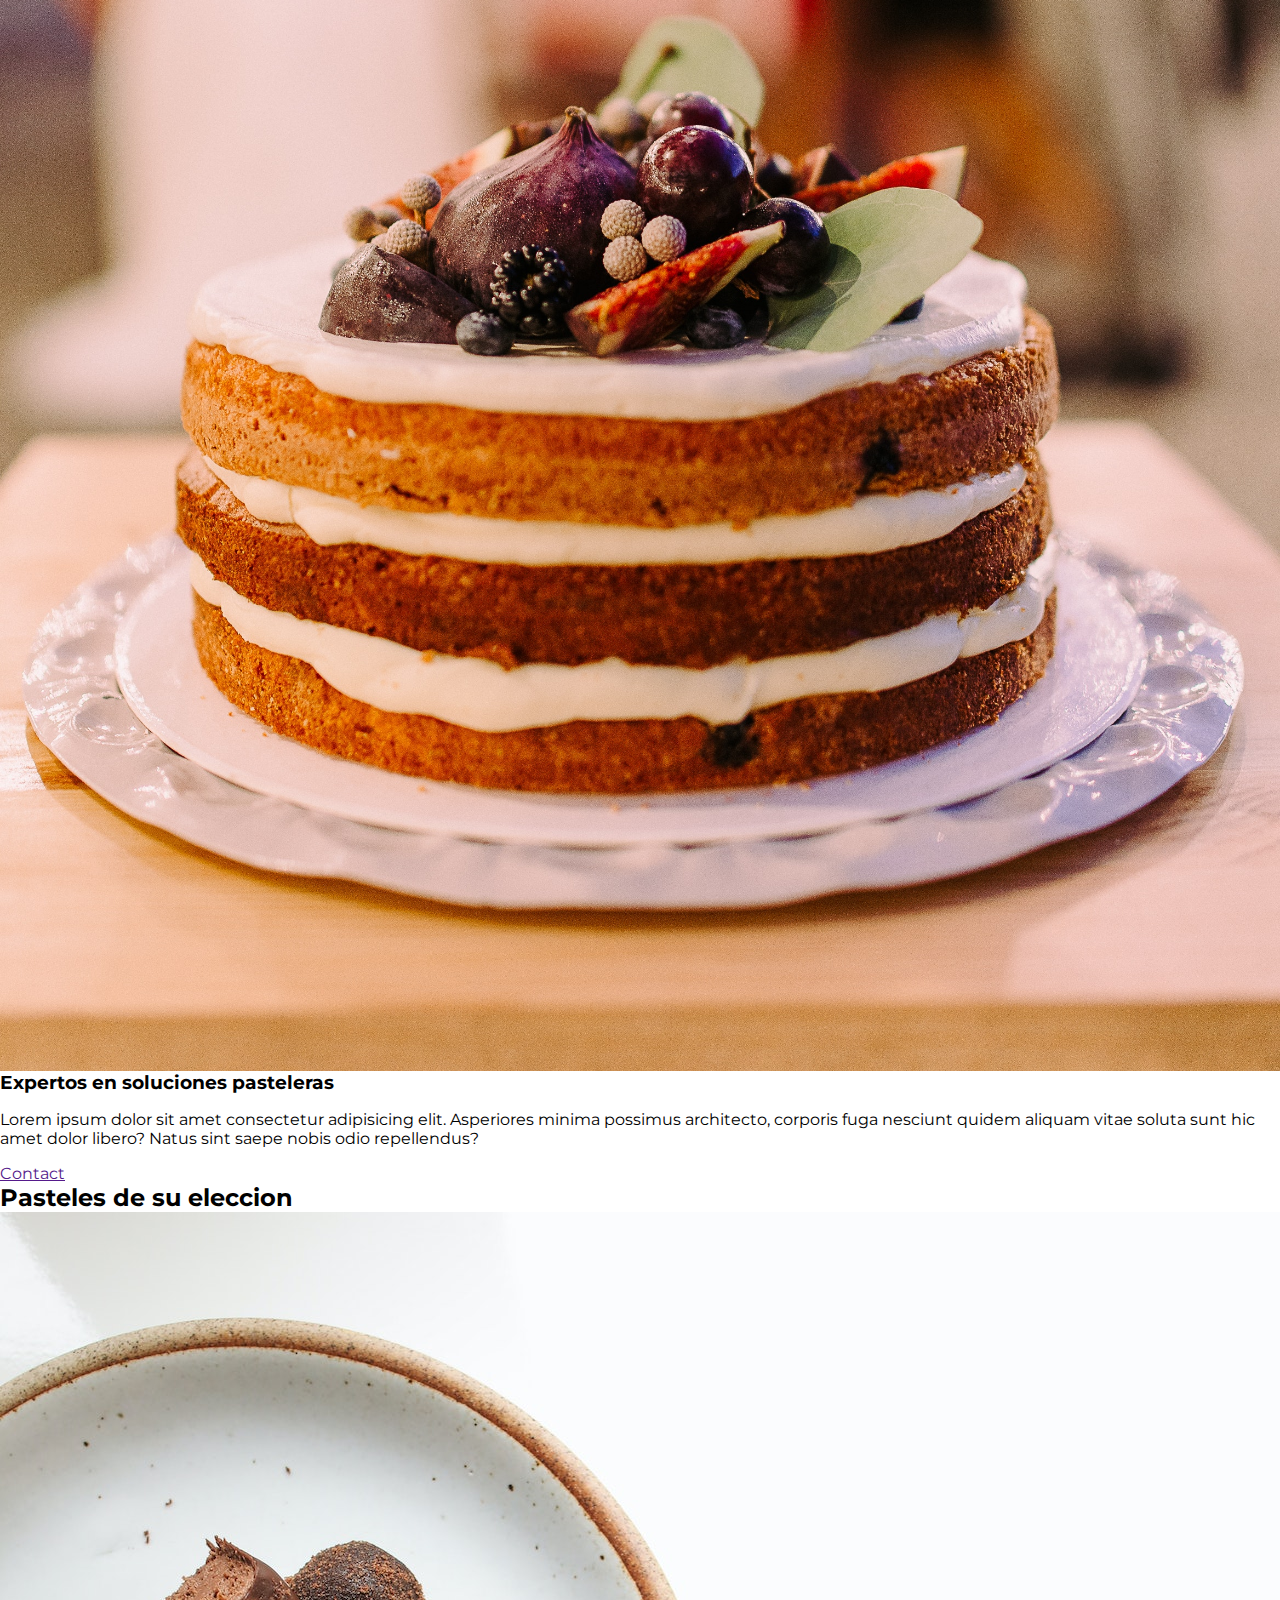
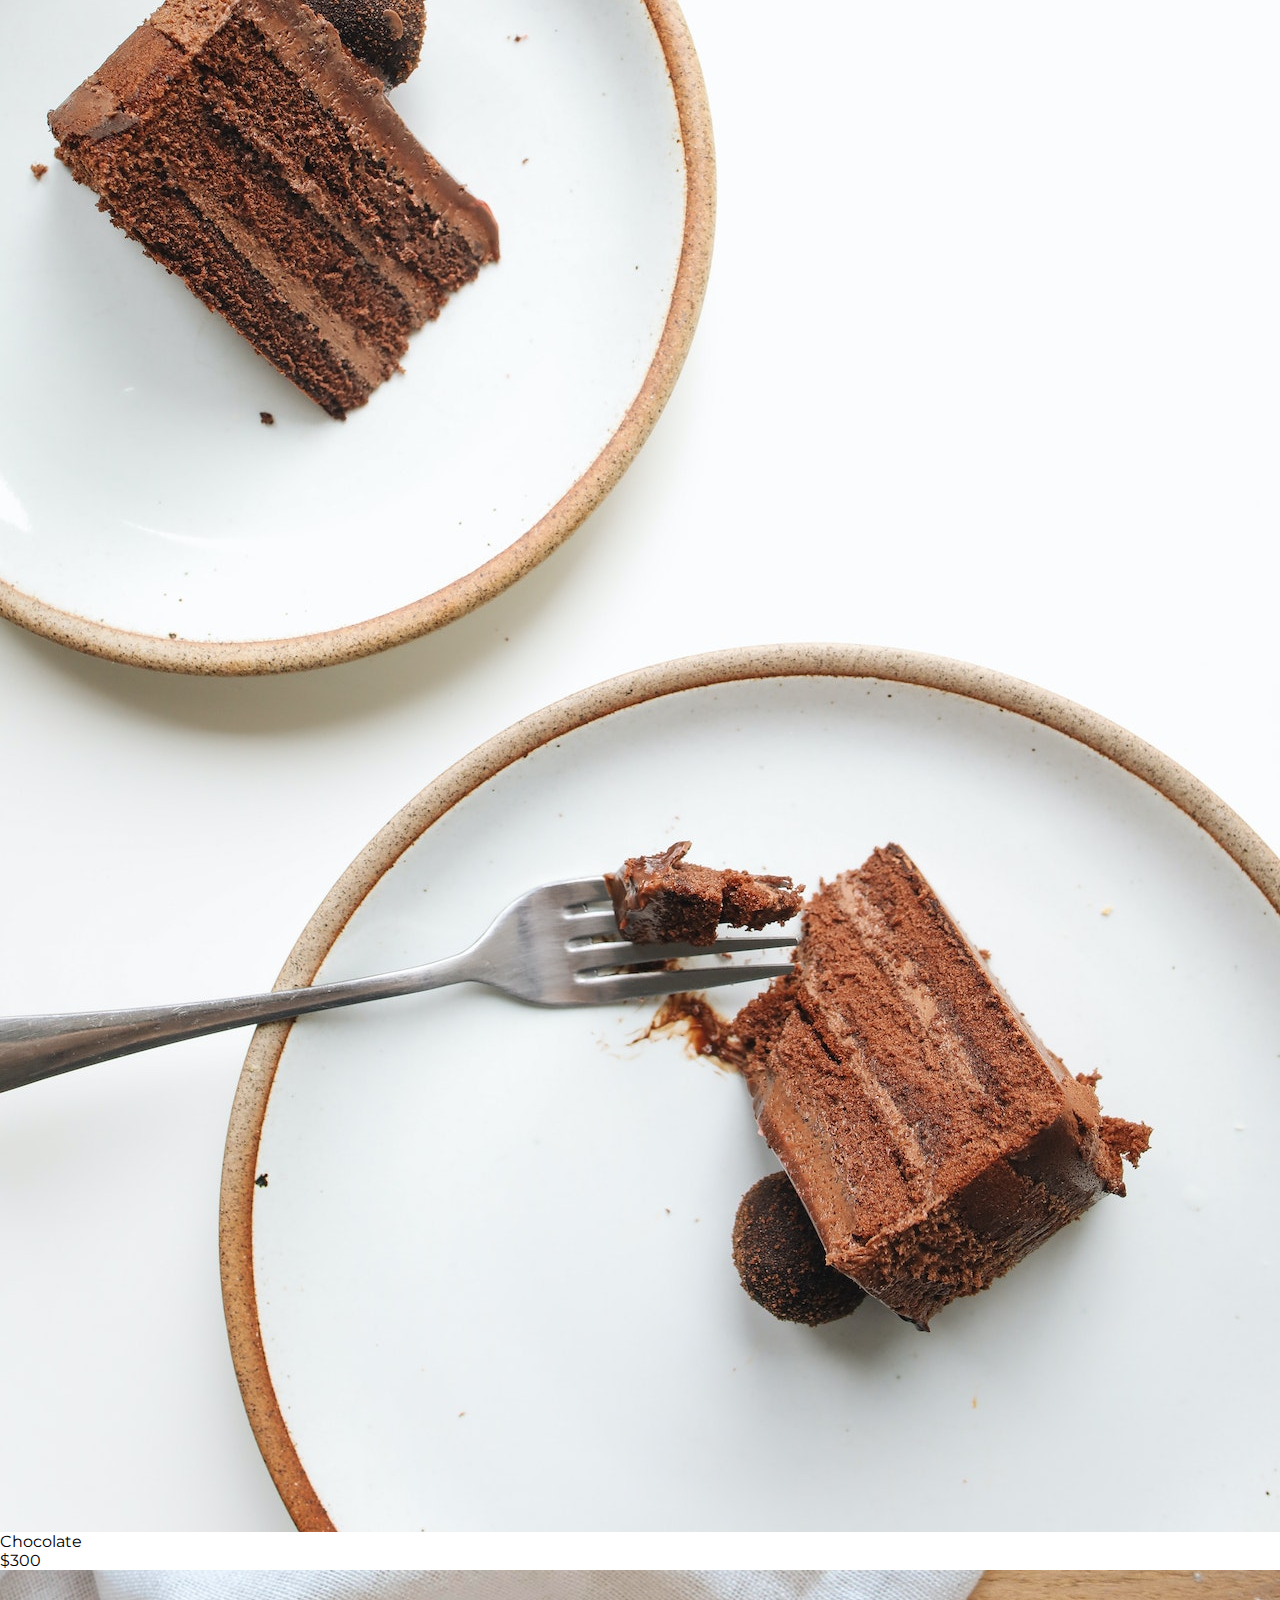
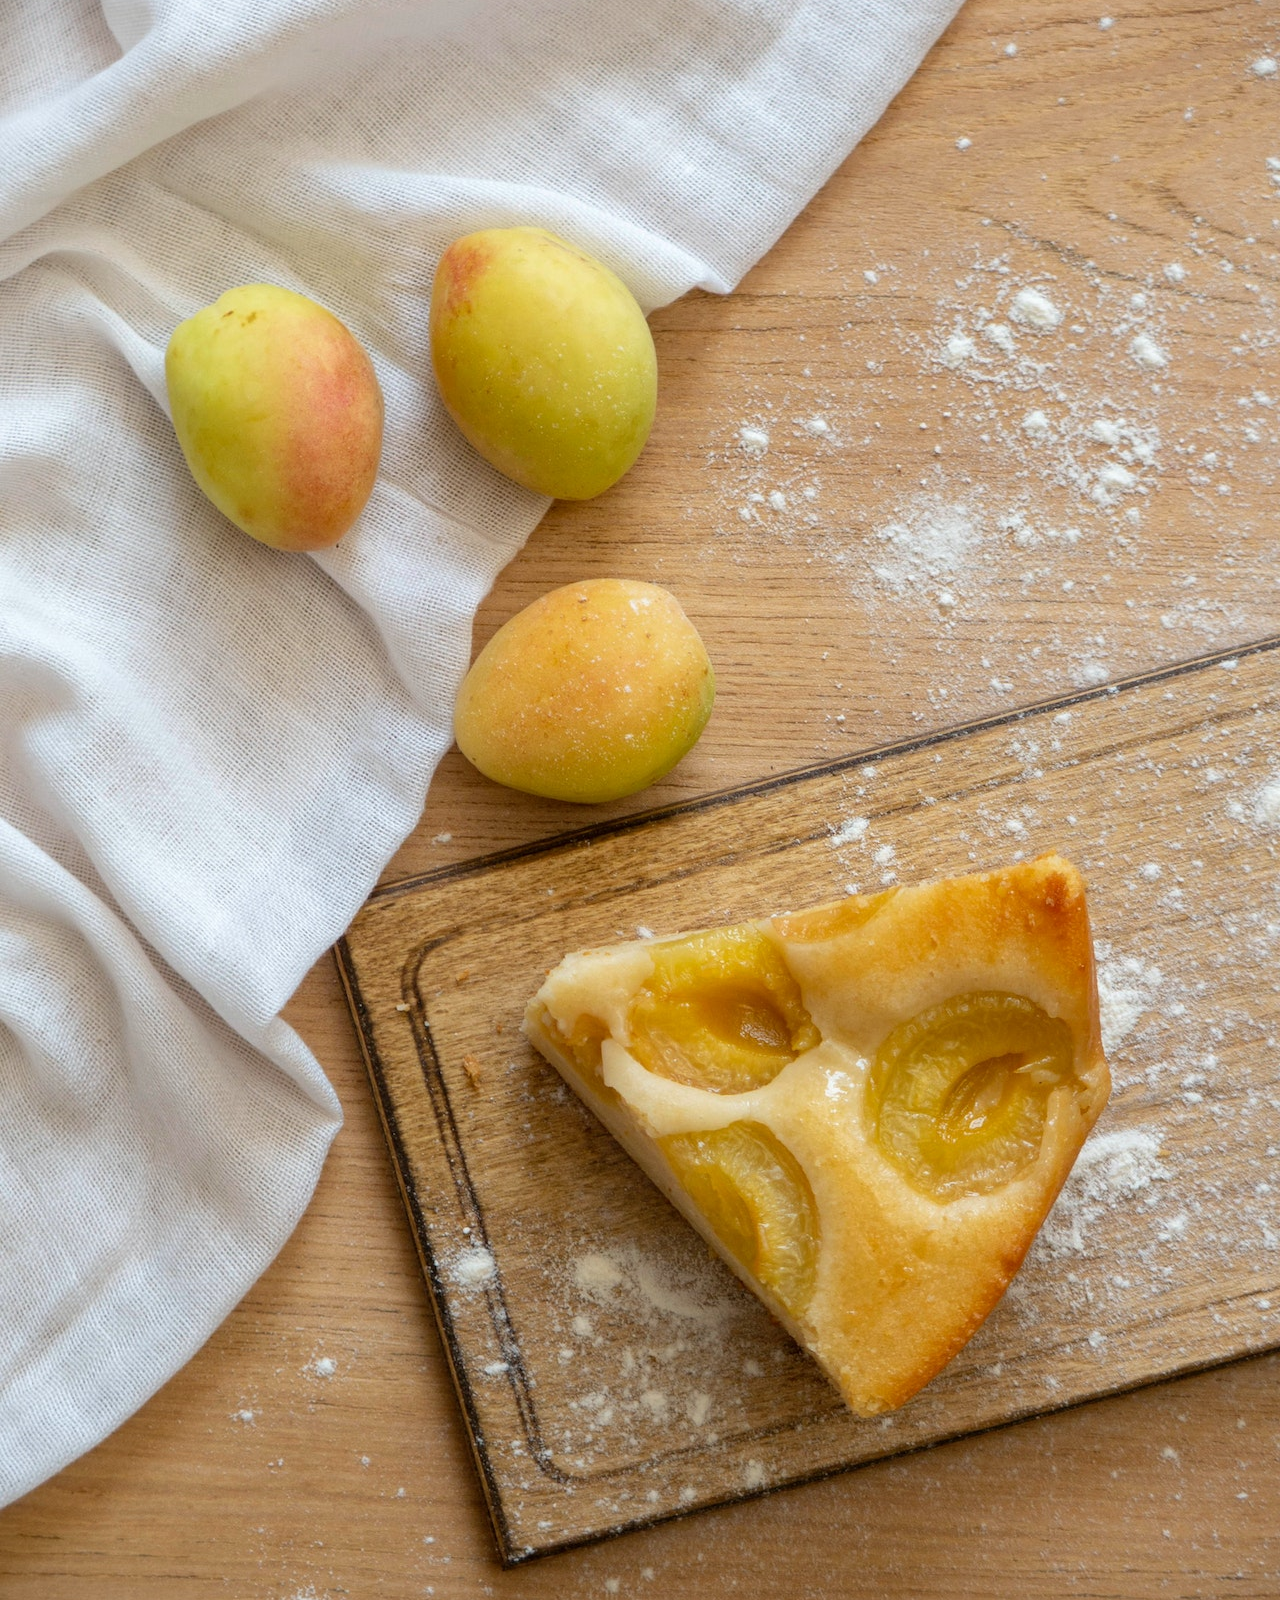
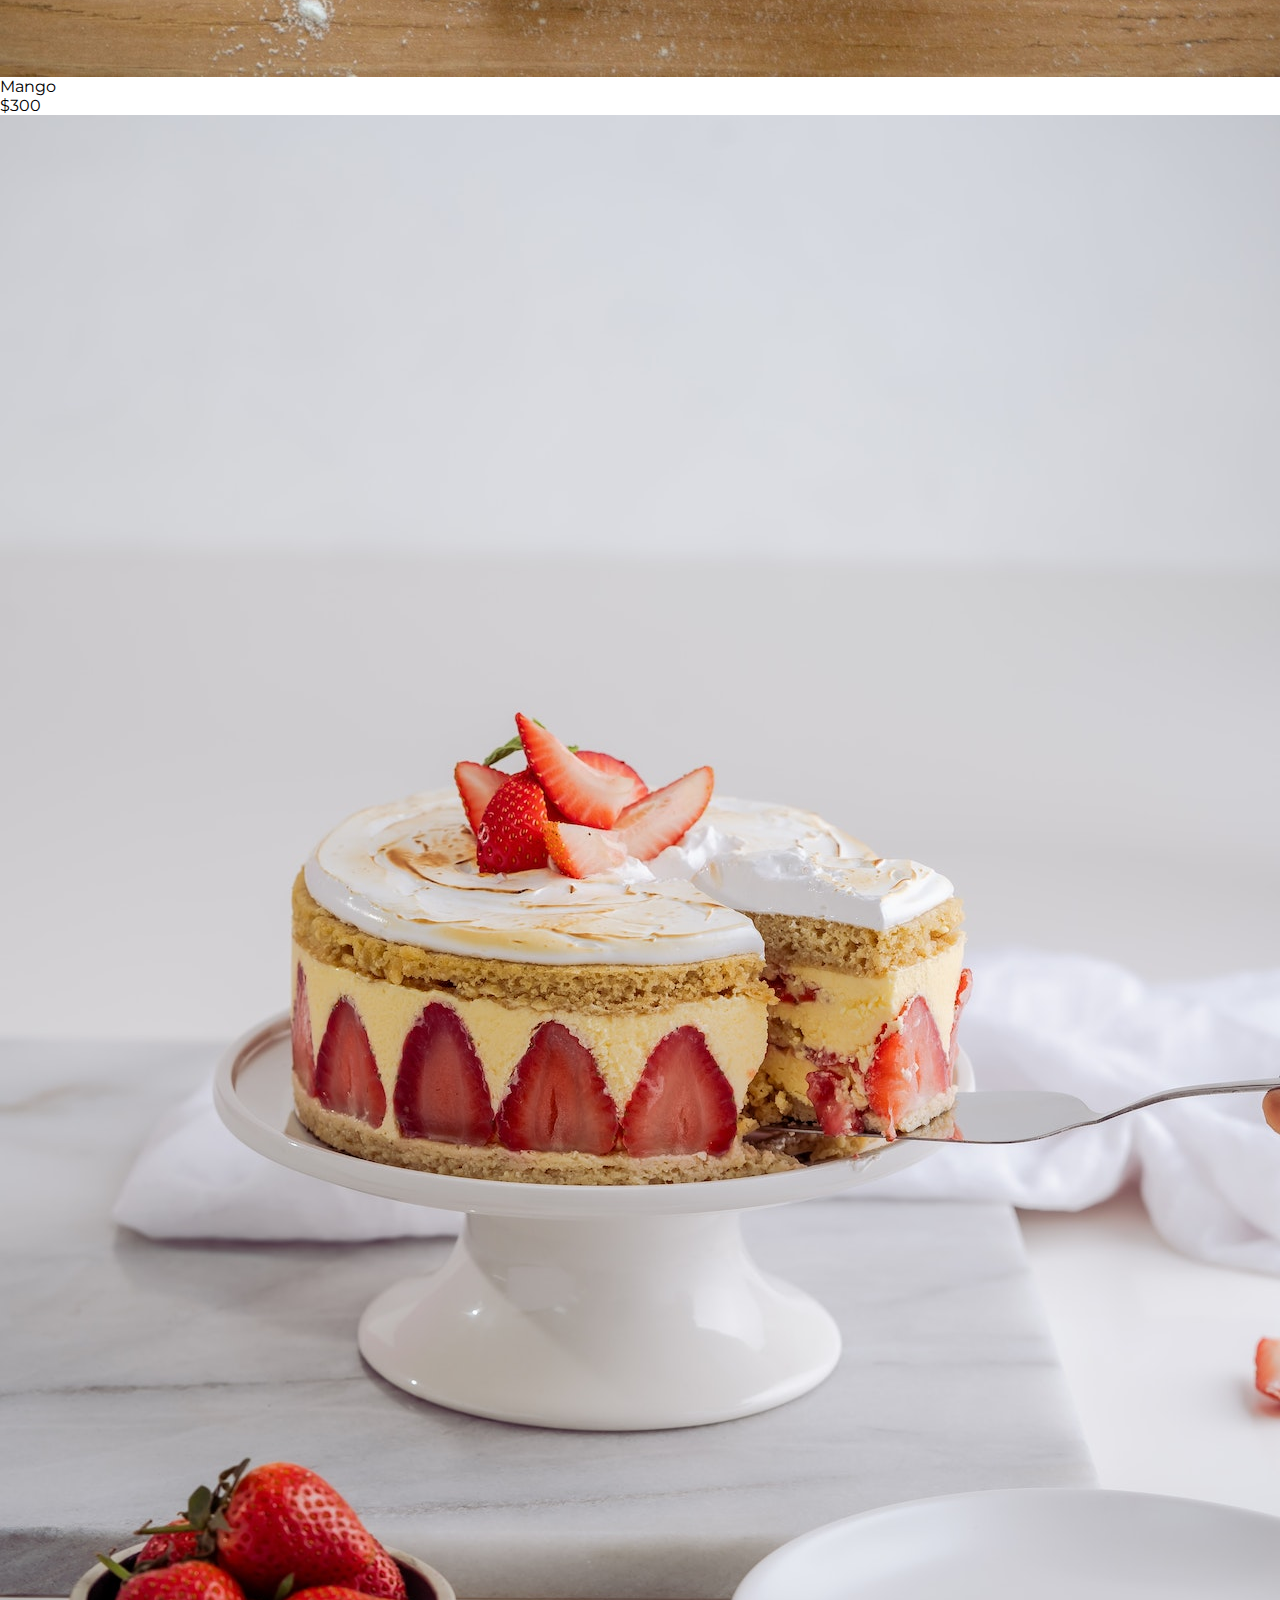
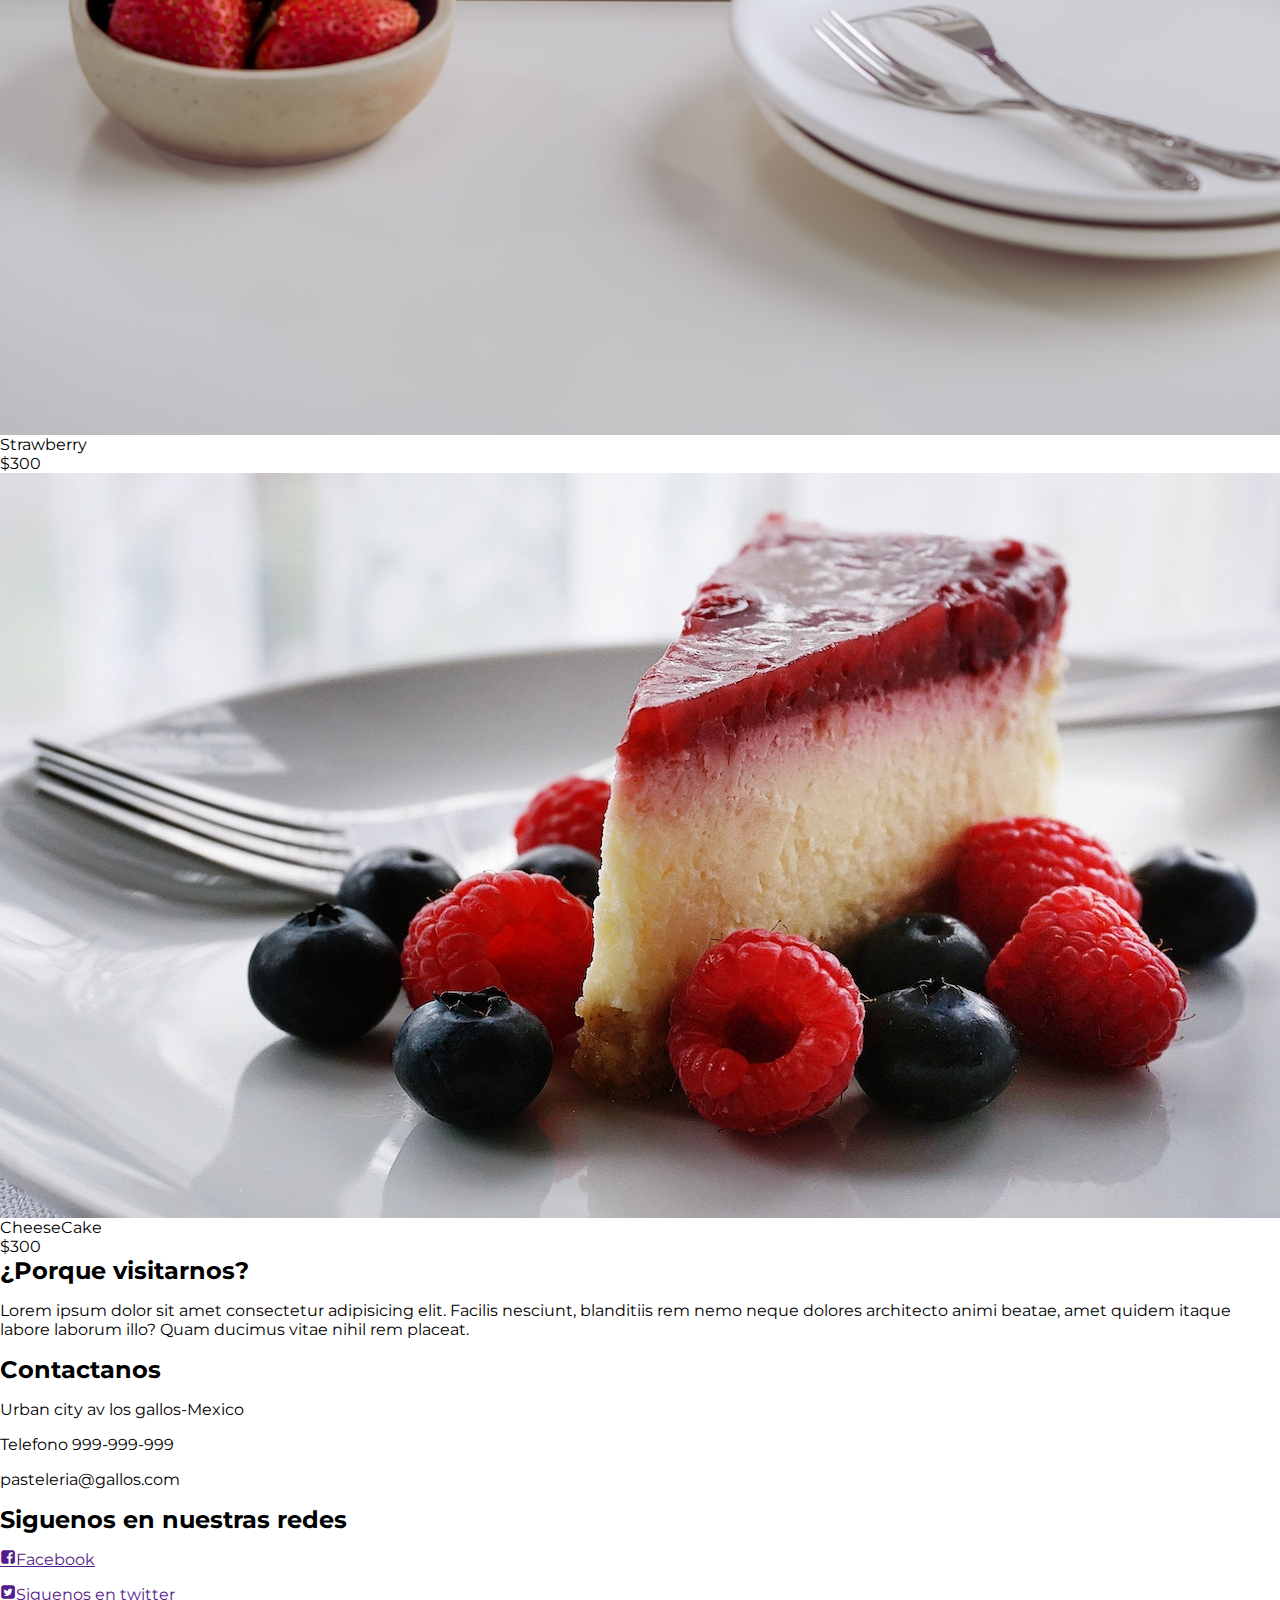
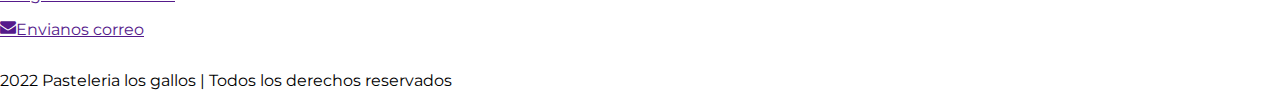
==== commit f142ac03: "comentarios" ====
--- a/02-HTML/index.html
+++ b/02-HTML/index.html
@@ -1,39 +1,50 @@
 <!DOCTYPE html>
-<html lang="en">
+<html lang="es">
 <head>
     <meta charset="UTF-8">
     <meta http-equiv="X-UA-Compatible" content="IE=edge">
     <meta name="viewport" content="width=device-width, user-scalable=yes, 
-    initial-scale=1.0,maximum-scale=3.0, minimum-scale=1.0">
+    initial-scale=1.0,maximum-scale=3.0, minimum-scale=1.0"> <!--para celulares "zoom","aparacion","escala maxima,"escala minima" -->
     <title>Pasteleria los gallos</title>
     <link rel="stylesheet" href="CSS/estilos.css">
     <link rel="stylesheet" href="CSS/font.css">
 </head>
 <body>
+    <!--header.main-header>.container "etiqueta header que tendrá la clase main header div elemento container"-->
     <header class="main-header">
+        <!--container--flex es una clase para css-->
         <div class="container container--flex">
-            <div class="logo-container column--50">
+            <!--.logo-container>h1.logo div con nombre de la clase, div con header h1-->
+            <!-- se le agregaron 2 clases para css "column" y "column--50"-->
+            <div class="logo-container column column--50">
                 <h1 class="logo">Pasteleria los gallos</h1>
             </div>
+            <!--.main-header__contactInfo>.main-header__contactInfo__phone-->
             <div class="main-header__contactInfo column column--50">
                 <p class="main-header__contactInfo__phone">
+                    <!--span.icon-phone-->
                     <span class="icon-phone">999-999-999</span>
                 </p>
+                <!--.main-header__contactInfo__address-->
                 <p class="main-header__contactInfo__address">
                     <span class="icon-location">Urban city av los gallos-Mexico</span>
                 </p>
             </div>
         </div>
     </header>
+    <!--nav.main-nav>.container--> <!--Nav representa una sección de una página cuyo propósito es proporcionar enlaces de navegación-->
     <nav class="main-nav">
         <div class="container container--flex">
+            <!--span.icon-menu-->
             <span class="icon-menu" id="btnmenu"></span>
+            <!--ul.menu#menu>li.menu_item*4>a.menu__link--> <!--con el # agrego el id-->
             <ul class="menu" id="menu">
                 <li class="menu__item"><a href="/" class="menu__link menu__link--select">Inicio</a></li>
                 <li class="menu__item"><a href="nosotros.html" class="menu__link">Nosotros</a></li>
                 <li class="menu__item"><a href="galeria.html" class="menu__link">Galeria</a></li>
                 <li class="menu__item"><a href="contacto.html" class="menu__link">Contacto</a></li>
             </ul>
+            <!--.social>a.social-icon__link*3>span.icon--->
             <div class="social-icon">
                 <a href="" class="social-icon__link"><span class="icon-facebook"></span></a>
                 <a href="" class="social-icon__link"><span class="icon-twitter"></span></a>
@@ -41,14 +52,15 @@
             </div>
         </div>
     </nav>
-    
+    <!--section.banner>img.banner__img + .banner__content--> <!--section, imagen, div al mismo nivel debe llevar el simbolo "+"-->
     <section class="banner">
         <img src="Imagenes/banner.jpg" alt="" class="banner__img">
         <div class="banner__content">Los mejores y más exquisitos postres aquí</div>
     </section>
-
+    <!--main.main>section.group-->
     <main class="main">
         <section class="group group--color"></section>
+        <!--.container>h2.main__title + p.main__txt-->
         <div class="container">
             <h2 class="main__title">Bienvenido a su pasteleria</h2>
             <p class="main__txt">Lorem ipsum dolor sit amet consectetur adipisicing elit. 
@@ -56,22 +68,29 @@
                 iure ratione atque quia aut distinctio veritatis porro maiores ipsa tenetur voluptate. 
                 Perferendis. </p>
         </div>
+        <!--section.main__about__description>.container.container--flex--> <!--para poner dos clases juntas .container.container--flex-->
         <section class="group main__about__description">
             <div class="container container--flex">
-                <div class="column colum--50">
-                    <img src="Imagenes/cheeseCake.jpg" alt="">
+                <!--.colum.column--50*2-->
+                <div class="column column--50">
+                    <!--img.-->
+                    <img src="Imagenes/cake1.jpg" alt="">
                 </div>
-                <div class="column colum--50">
+                <div class="column column--50">
+                    <!--h3.column__title + p.column__txt-->
                     <h3 class="column__title">Expertos en soluciones pasteleras</h3>
                     <p class="column__txt">Lorem ipsum dolor sit amet consectetur adipisicing elit. 
                         Asperiores minima possimus architecto, corporis fuga nesciunt quidem aliquam 
                         vitae soluta sunt hic amet dolor libero? Natus sint saepe nobis odio repellendus?</p>
-                        <a href="" class="btn btn--contact">Contact</a>
+                    <!--a.btn.btn--contact-->
+                    <a href="" class="btn btn--contact">Contact</a>
                 </div>
             </div>
         </section>
+        <!--section.group.todayspecial>h2.today-special__title-->
         <section class="group today-special">
             <h2 class="today-special__title">Pasteles de su eleccion</h2>
+            <!--.container.container__flex>.column. column--50-25*4>img.today-special__img + .today-special__title + .today-special__price-->
             <div class="container container__flex">
                 <div class="column column--50-25">
                     <img src="Imagenes/chocolateCake.jpg" alt="" class="today-special__img">
@@ -96,20 +115,24 @@
             </div>
         </section>
     </main>
-
+    <!--footer.main-footer>.container.container--flex-->
     <footer class="main-footer">
         <div class="container container--flex">
+            <!--.column.column--33*3-->
             <div class="column column--33">
+                <!--h2.column__title>p.column__txt-->
                 <h2 class="column__title">¿Porque visitarnos?</h2>
                 <p class="column__txt">Lorem ipsum dolor sit amet consectetur adipisicing elit. Facilis nesciunt, blanditiis rem nemo neque dolores architecto animi beatae, amet quidem itaque labore laborum illo? Quam ducimus vitae nihil rem placeat.</p>
             </div>
             <div class="column column--33">
+                <!--h2.column__title>p.column__txt-->
                 <h2 class="column__title">Contactanos</h2>
                 <p class="column__txt">Urban city av los gallos-Mexico</p>
                 <p class="column__txt">Telefono 999-999-999</p>
                 <p class="column__txt">pasteleria@gallos.com</p>
             </div>
             <div class="column column--33">
+                <!--h2.column__title>p.column__txt-->
                 <h2 class="column__title">Siguenos en nuestras redes</h2>
                 <p class="column__txt"><a href="" class="icon-facebook">Facebook</a></p>
                 <p class="column__txt"><a href="" class="icon-twitter">Siguenos en twitter</a></p>
--- a/02-HTML/CSS/estilos.css
+++ b/02-HTML/CSS/estilos.css
@@ -85,6 +85,14 @@
 .icon-menu{
     display: block;
     color:white; 
+    border: 1px solid white;
+    border-radius: 3px;
+    width: 40px;
+    height: 40px;
+    line-height: 42px;
+    text-align: center;
+    cursor: pointer;
+    font-size: 1.5em;
 }
 .social-icon{
     display:flex;
@@ -107,6 +115,7 @@
     text-decoration: none;
 }
 .menu{
+    display: none;
     position: absolute;
     top: 60px;
     left: 0;
@@ -116,6 +125,8 @@
     margin: 0;
     list-style: none; /*para quitar las bolitas de las listas*/
     text-align: center;
+    height: 0;
+    overflow: hidden;
 }
 .menu__link{
     display: block;
@@ -137,5 +148,31 @@
 .banner{
     margin-top: -55px;
     position: relative;
+}
+.banner::before{
+    content:'';
+    position: absolute;
+    width:100%;
+    height: 100%;
+    background: rgba(0, 0, 0, .7);
+    z-index:1000;
+    top:0;
+}
+.banner__img{
+    width: 100%;
+    height: 500px;
+    object-fit: cover;
 
+}
+.banner__content{
+    width: 90%;
+    color: white;
+    text-align: center;
+    position: absolute;
+    z-index: 1500;
+    top: 50%;
+    left: 50%;
+    transform: translateX(-50%) translateY(-50%);
+    font-size: 1.5em;
+    font-weight: bold;
 }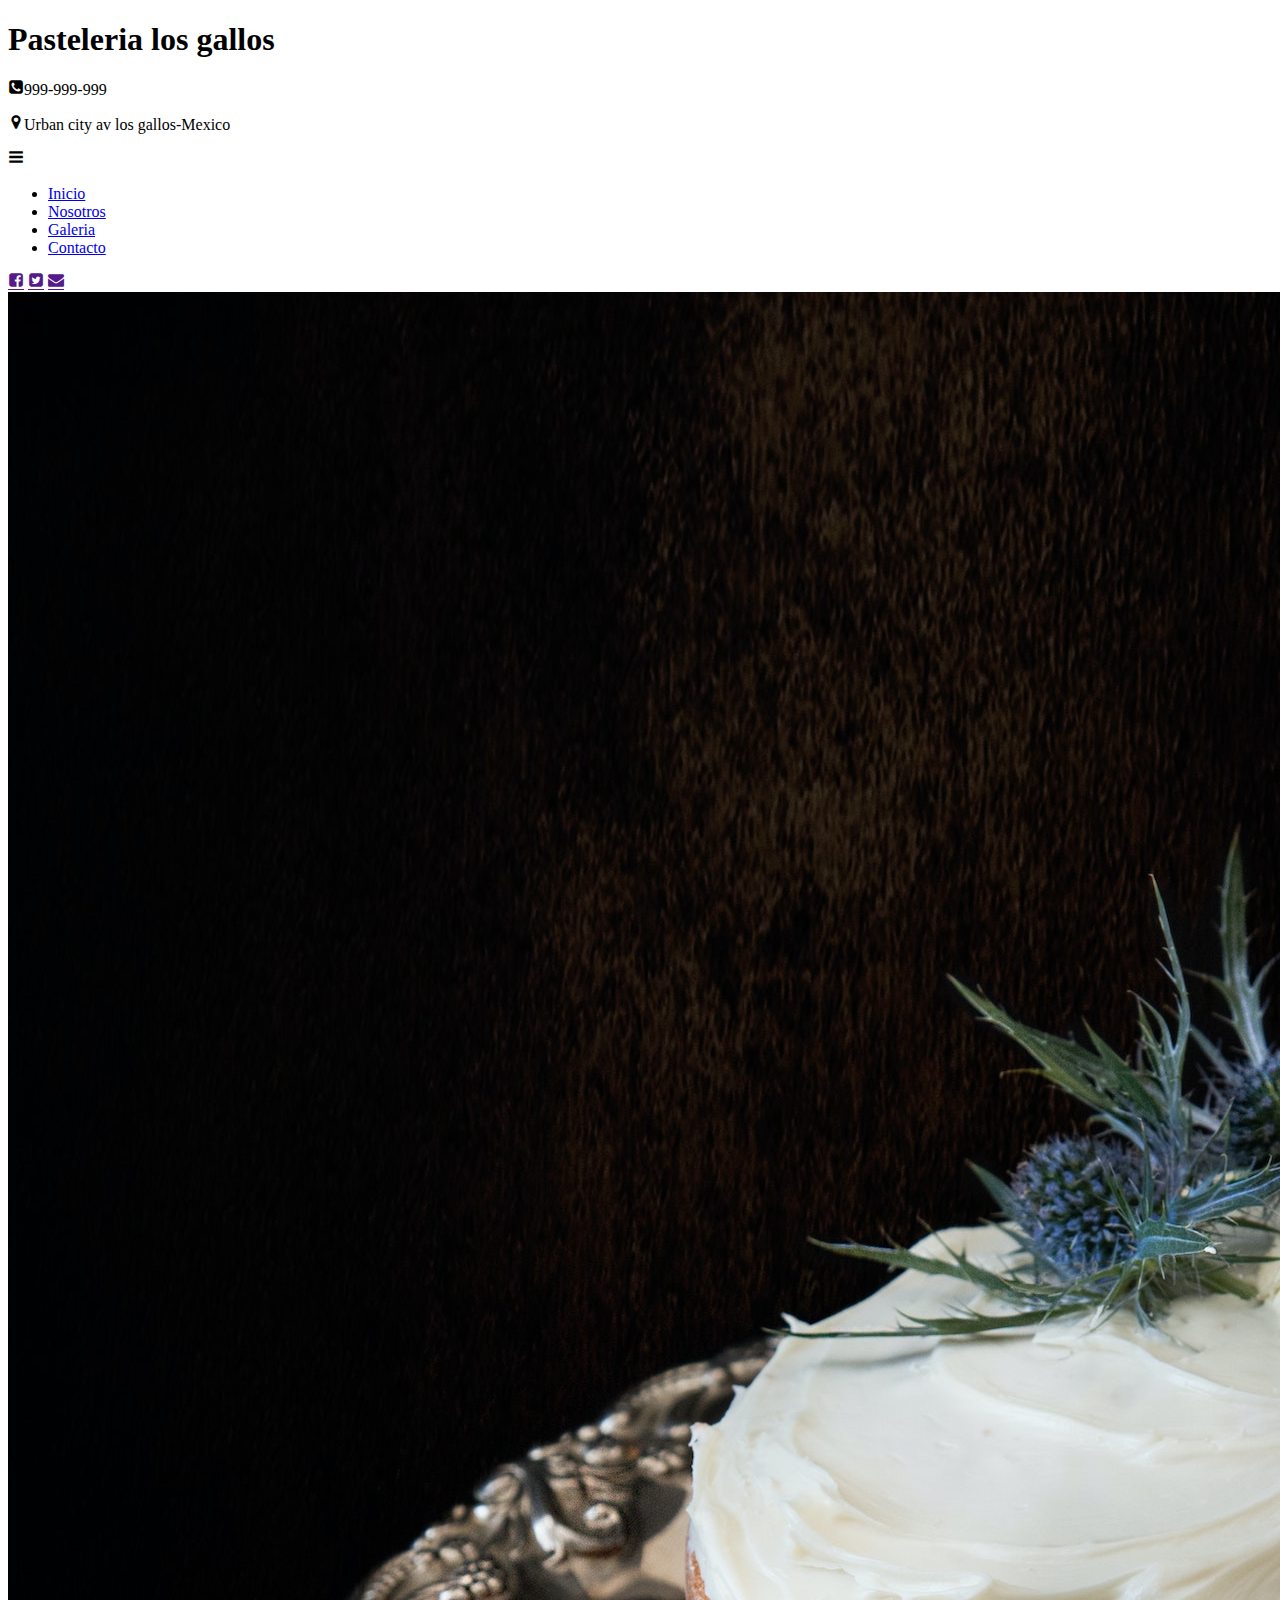
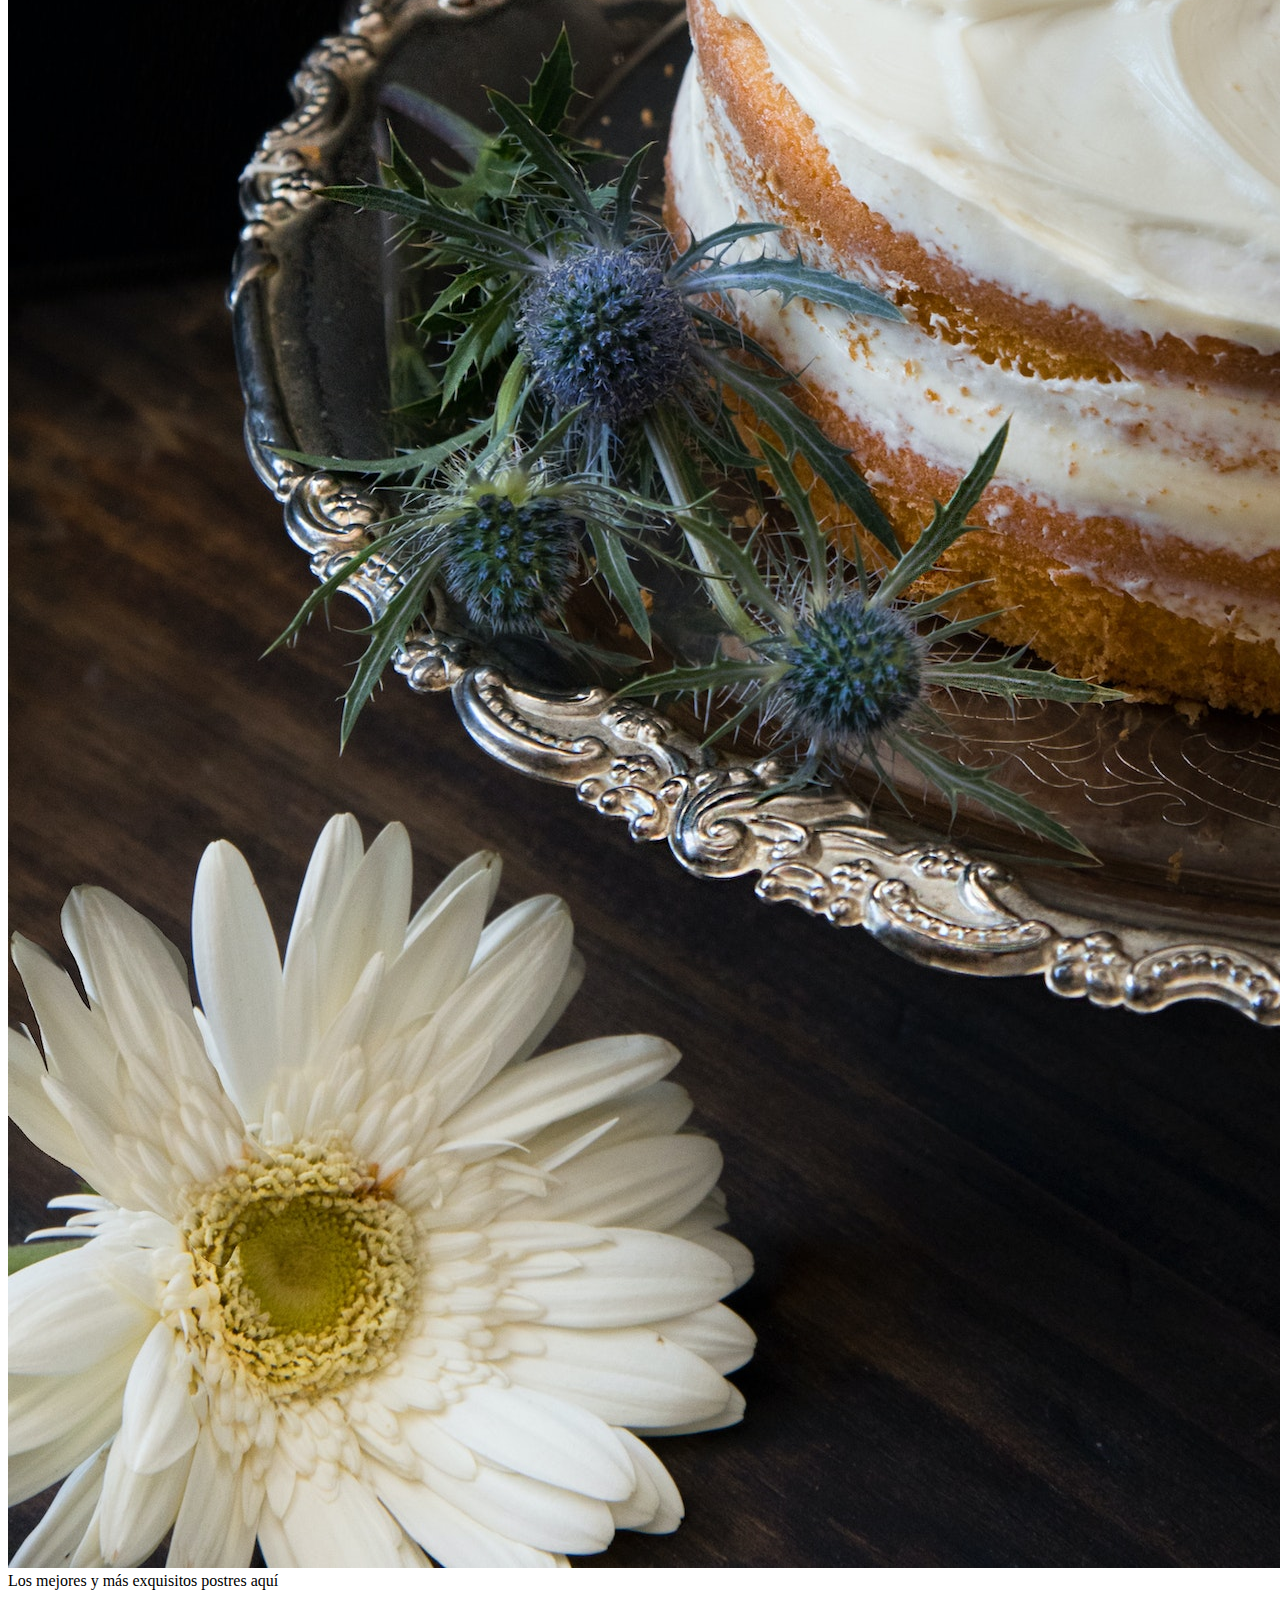
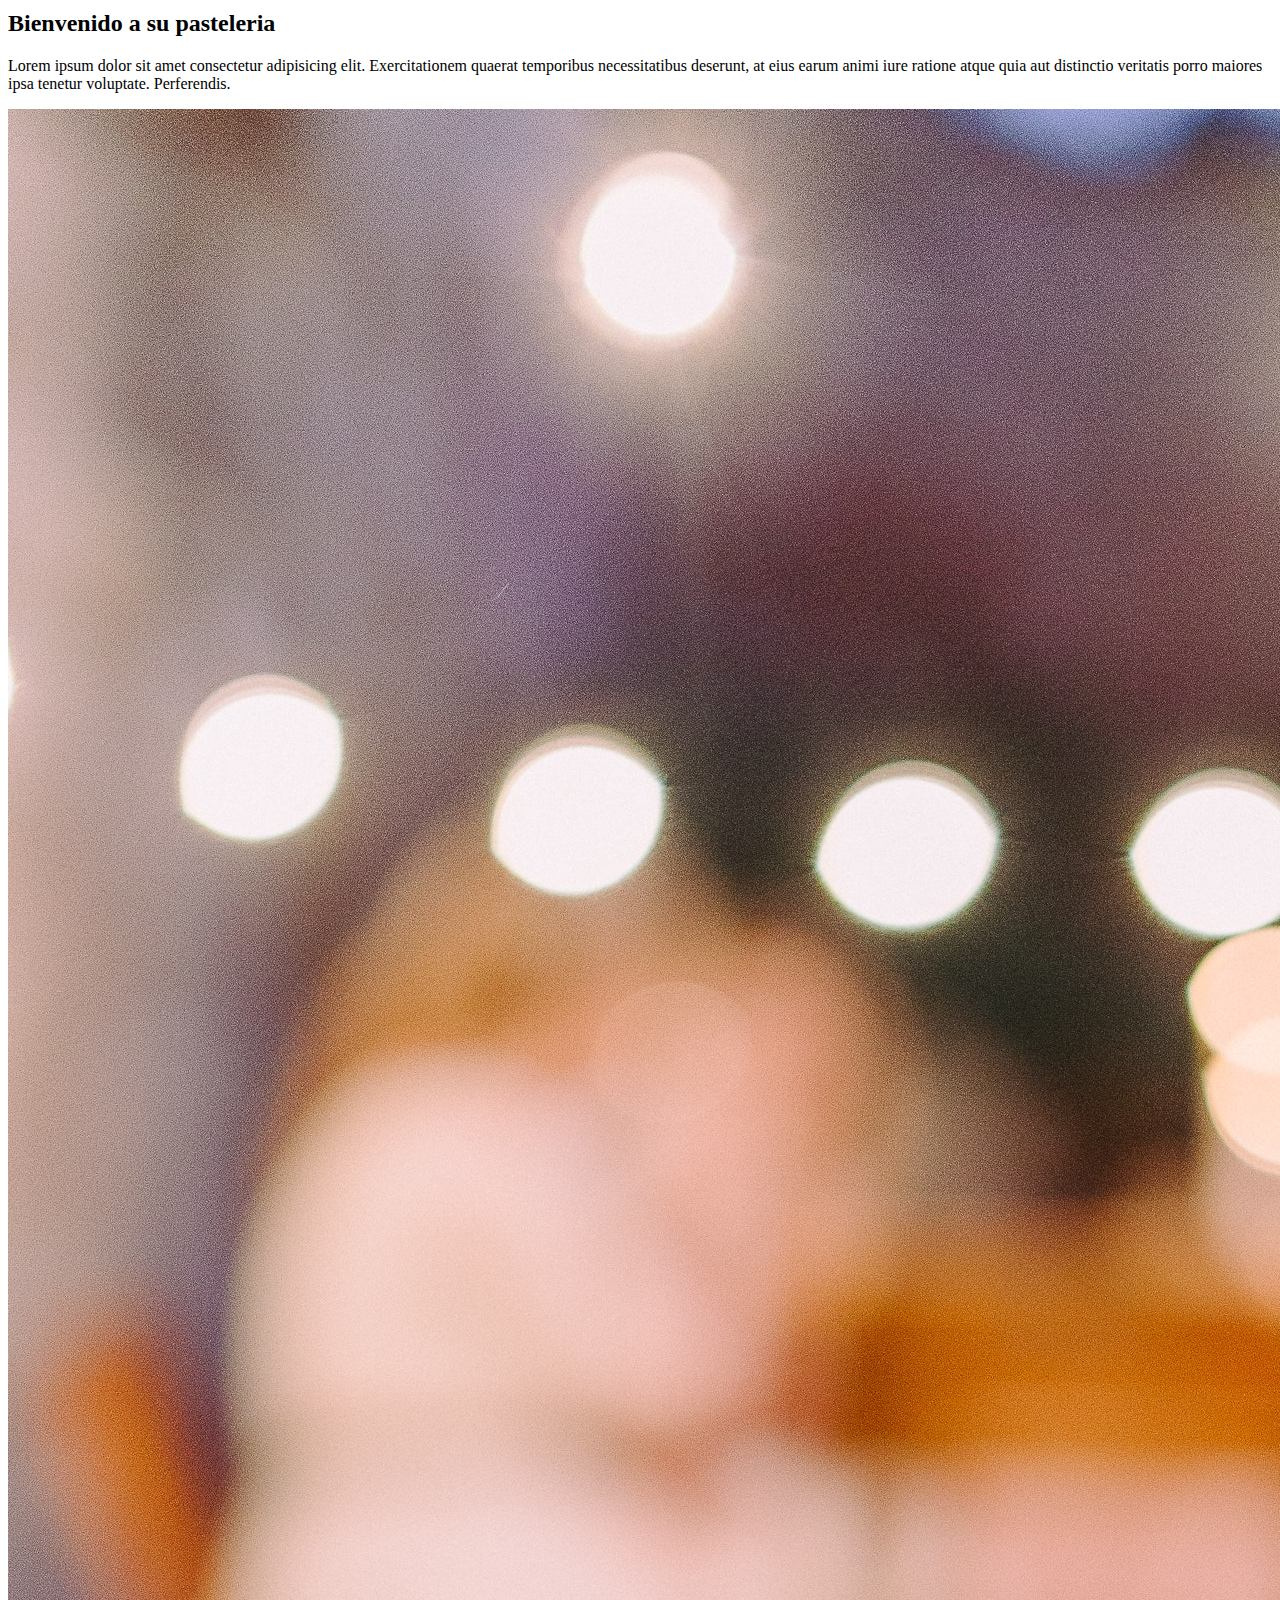
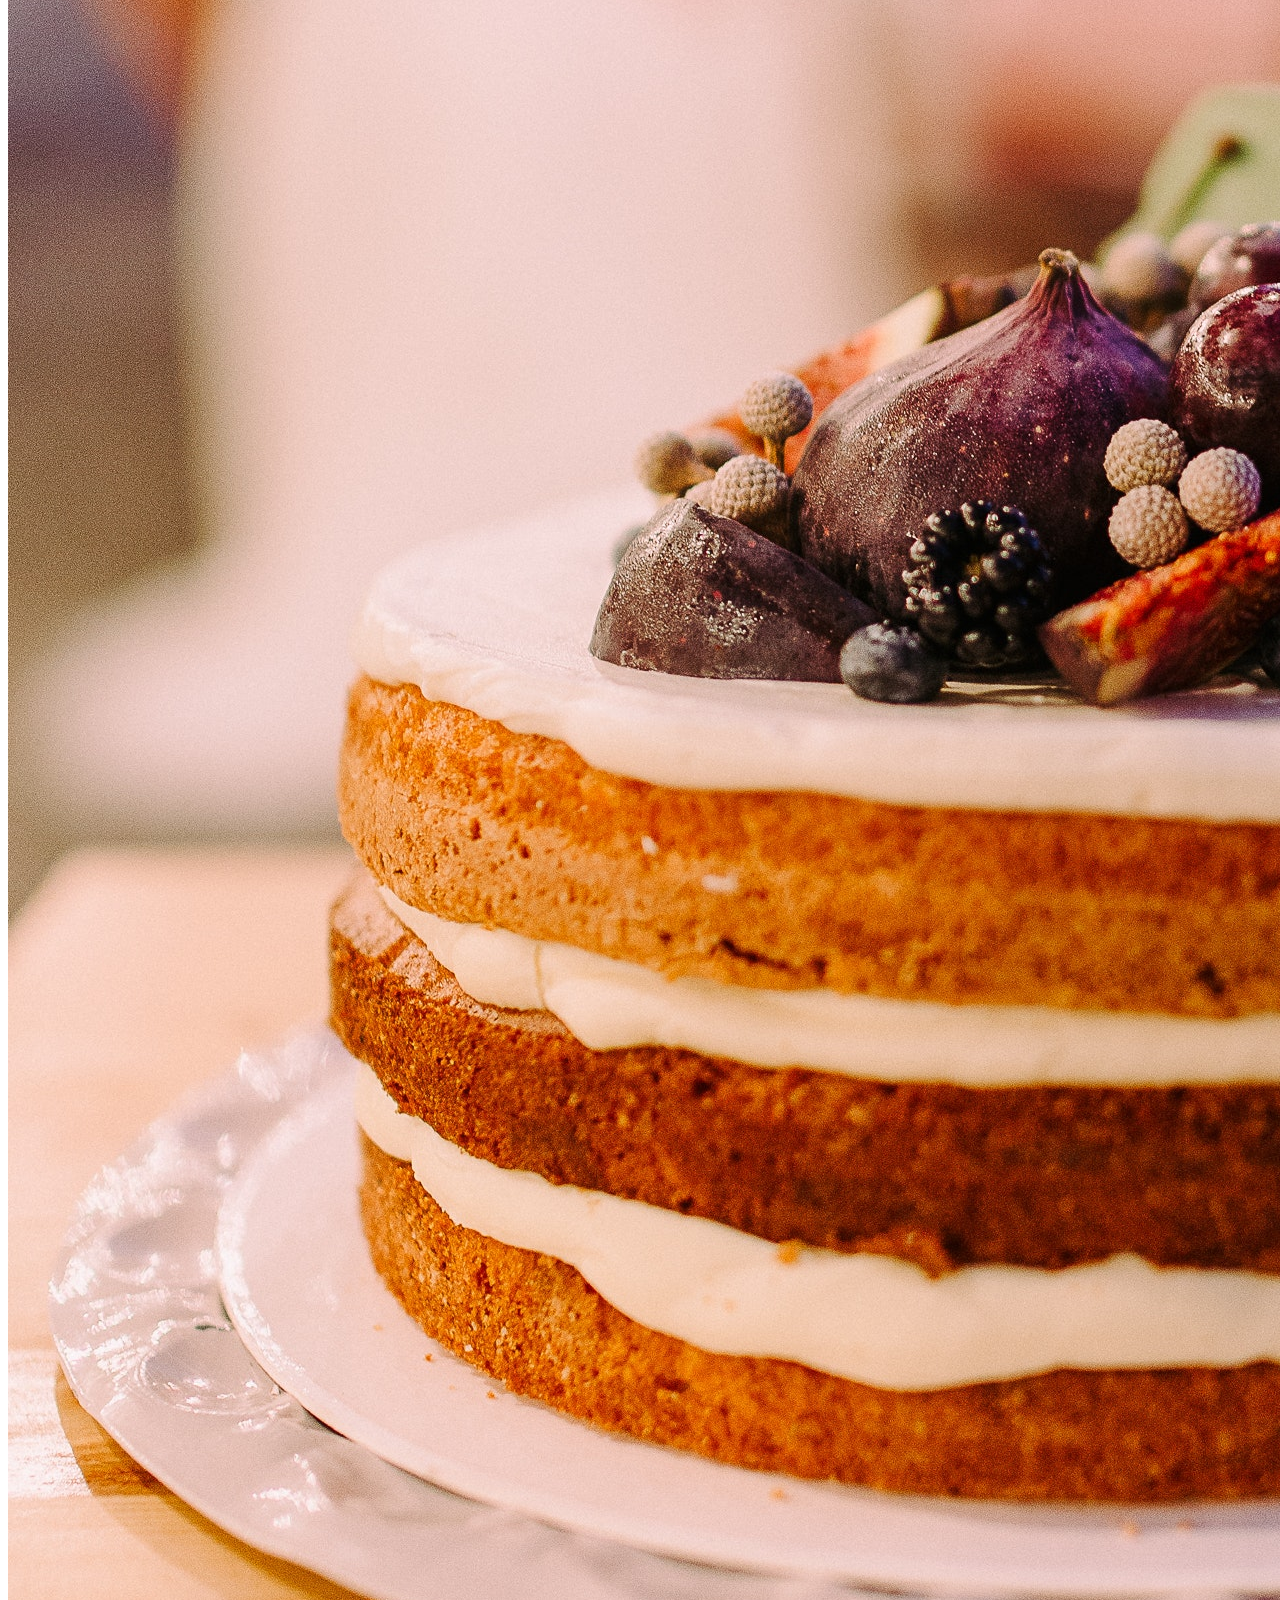
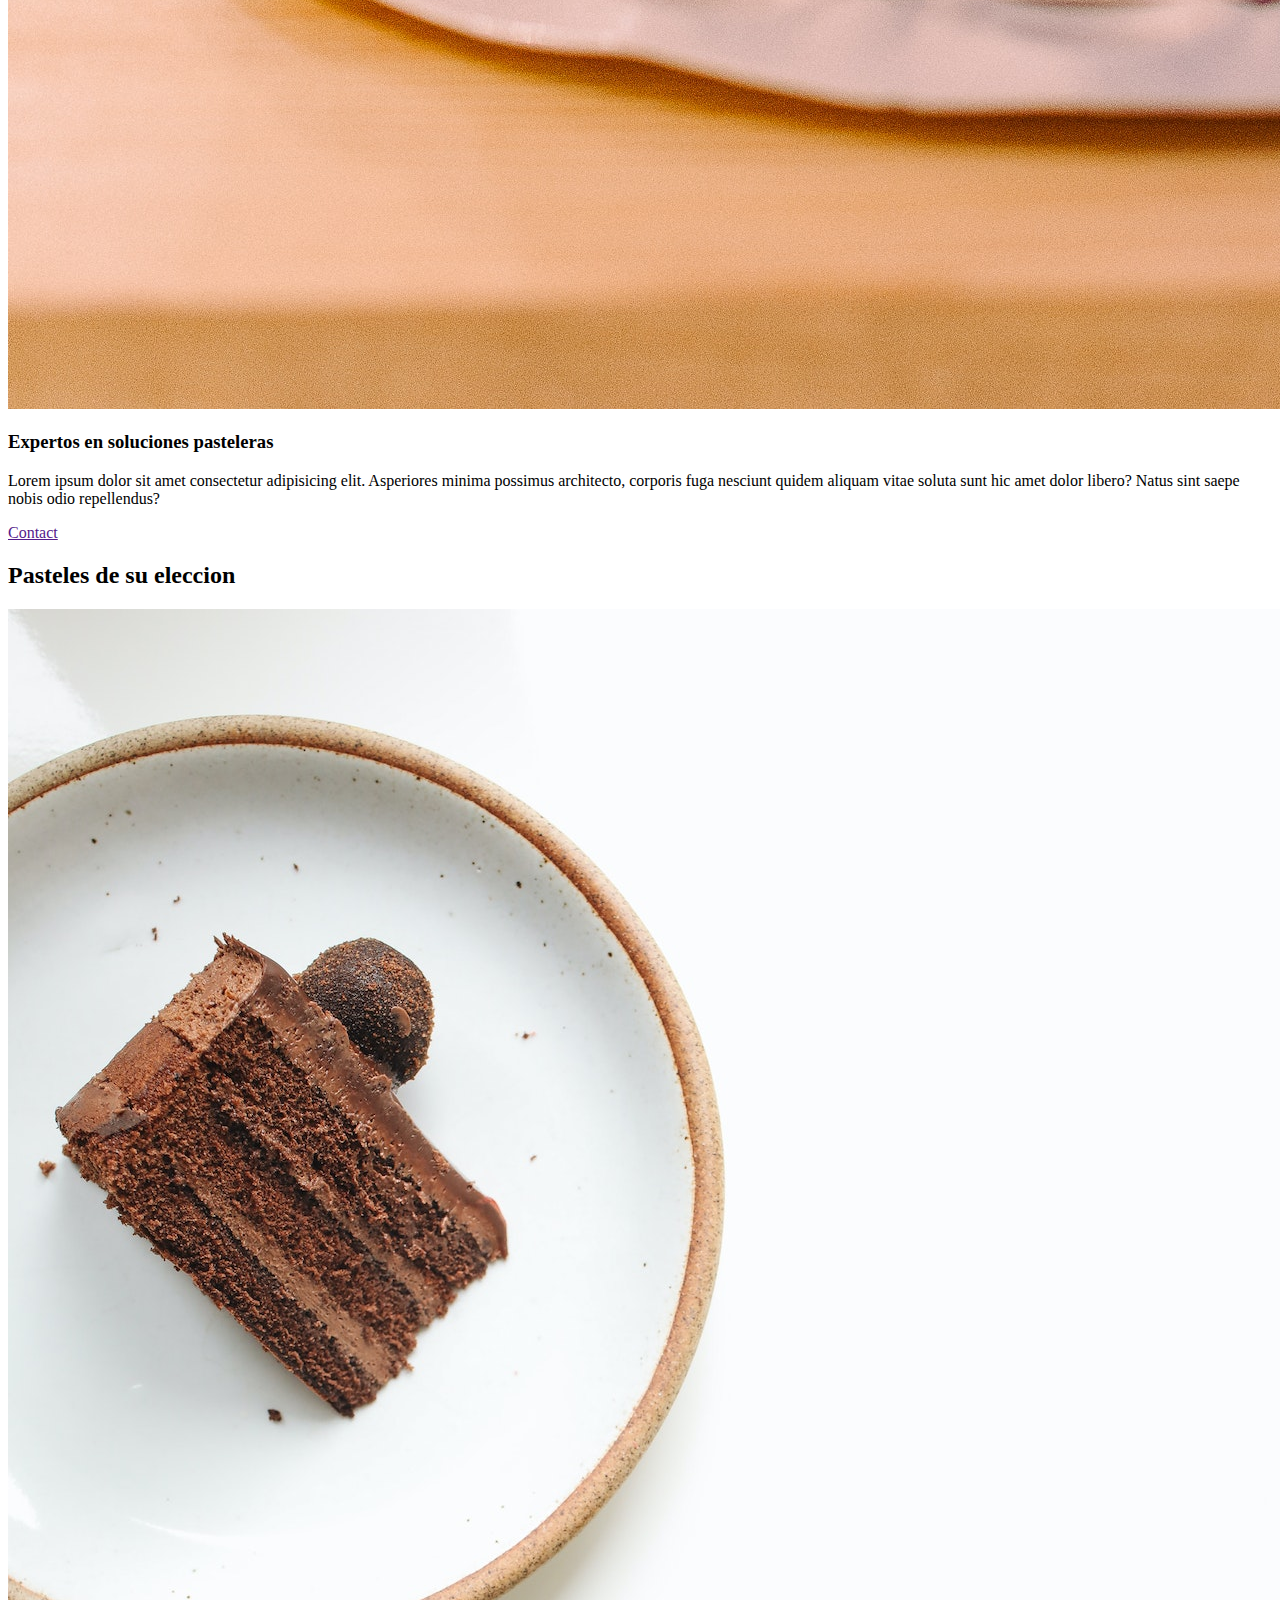
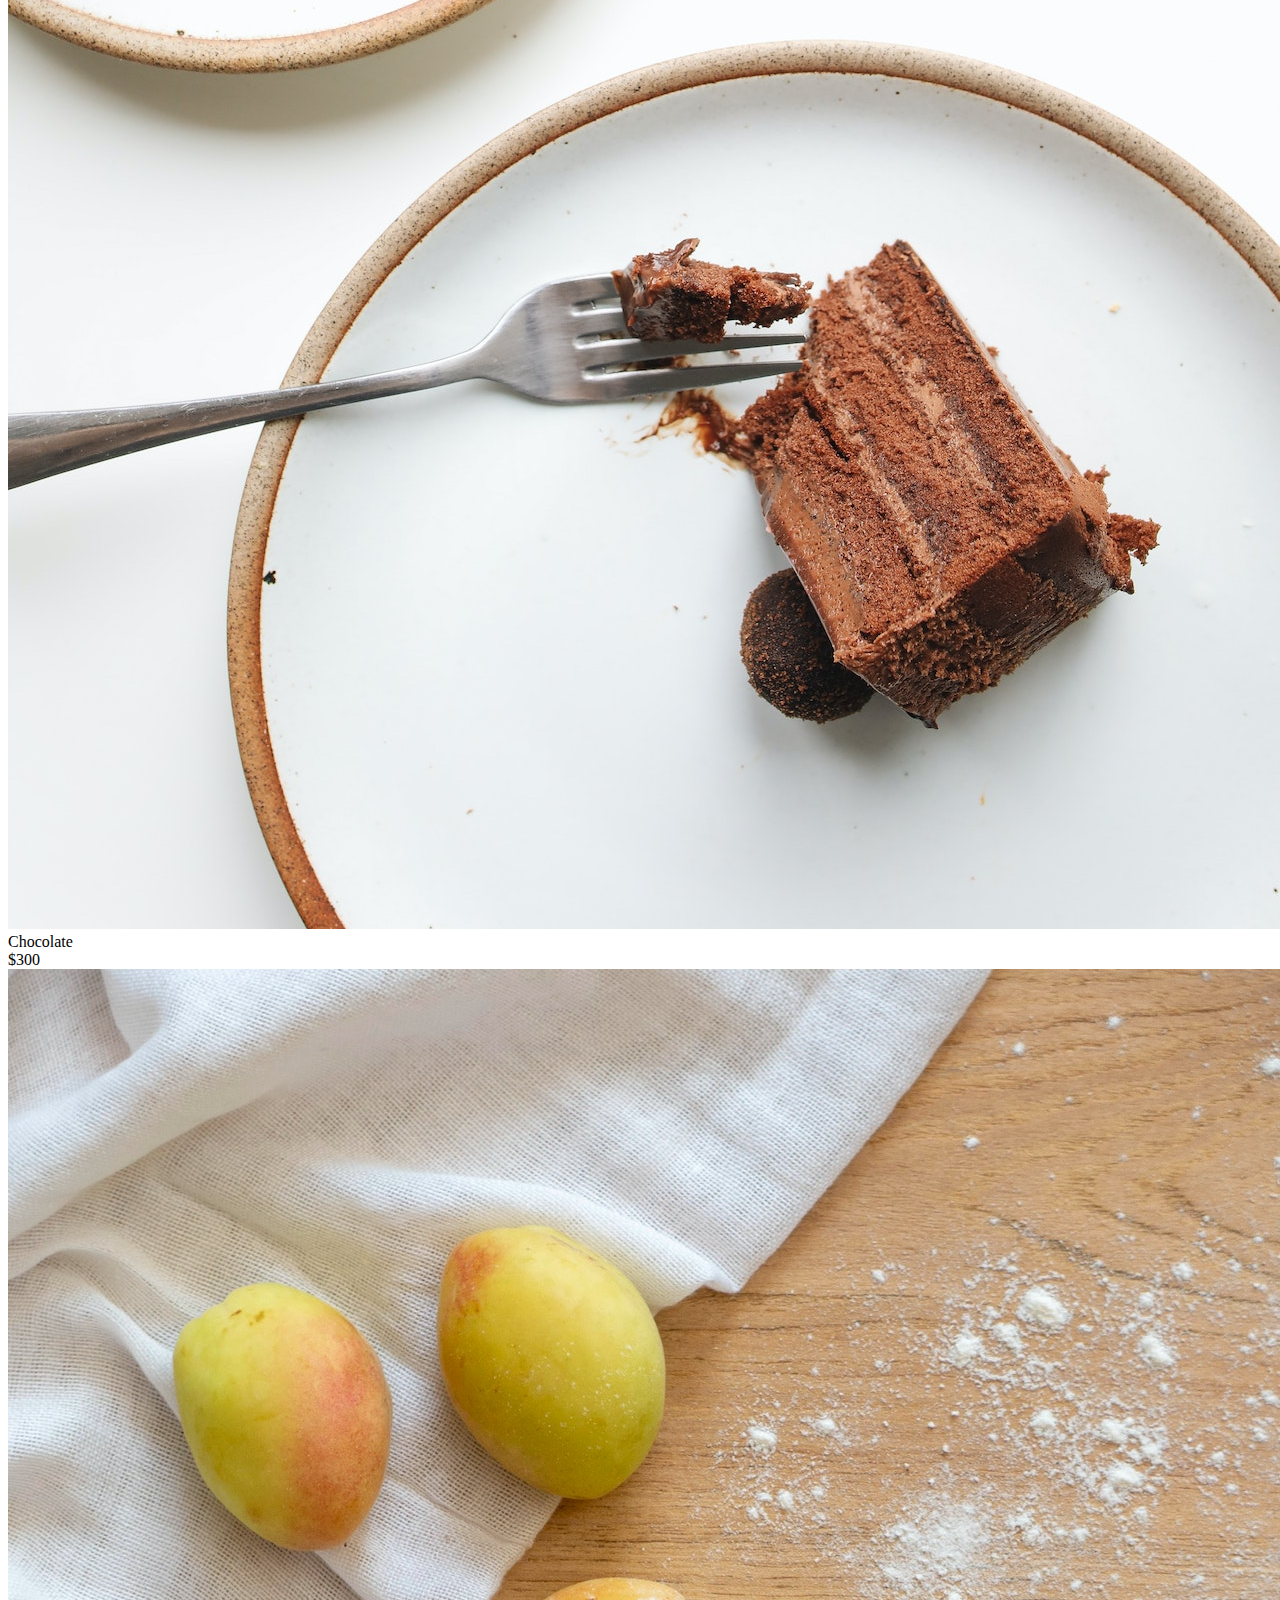
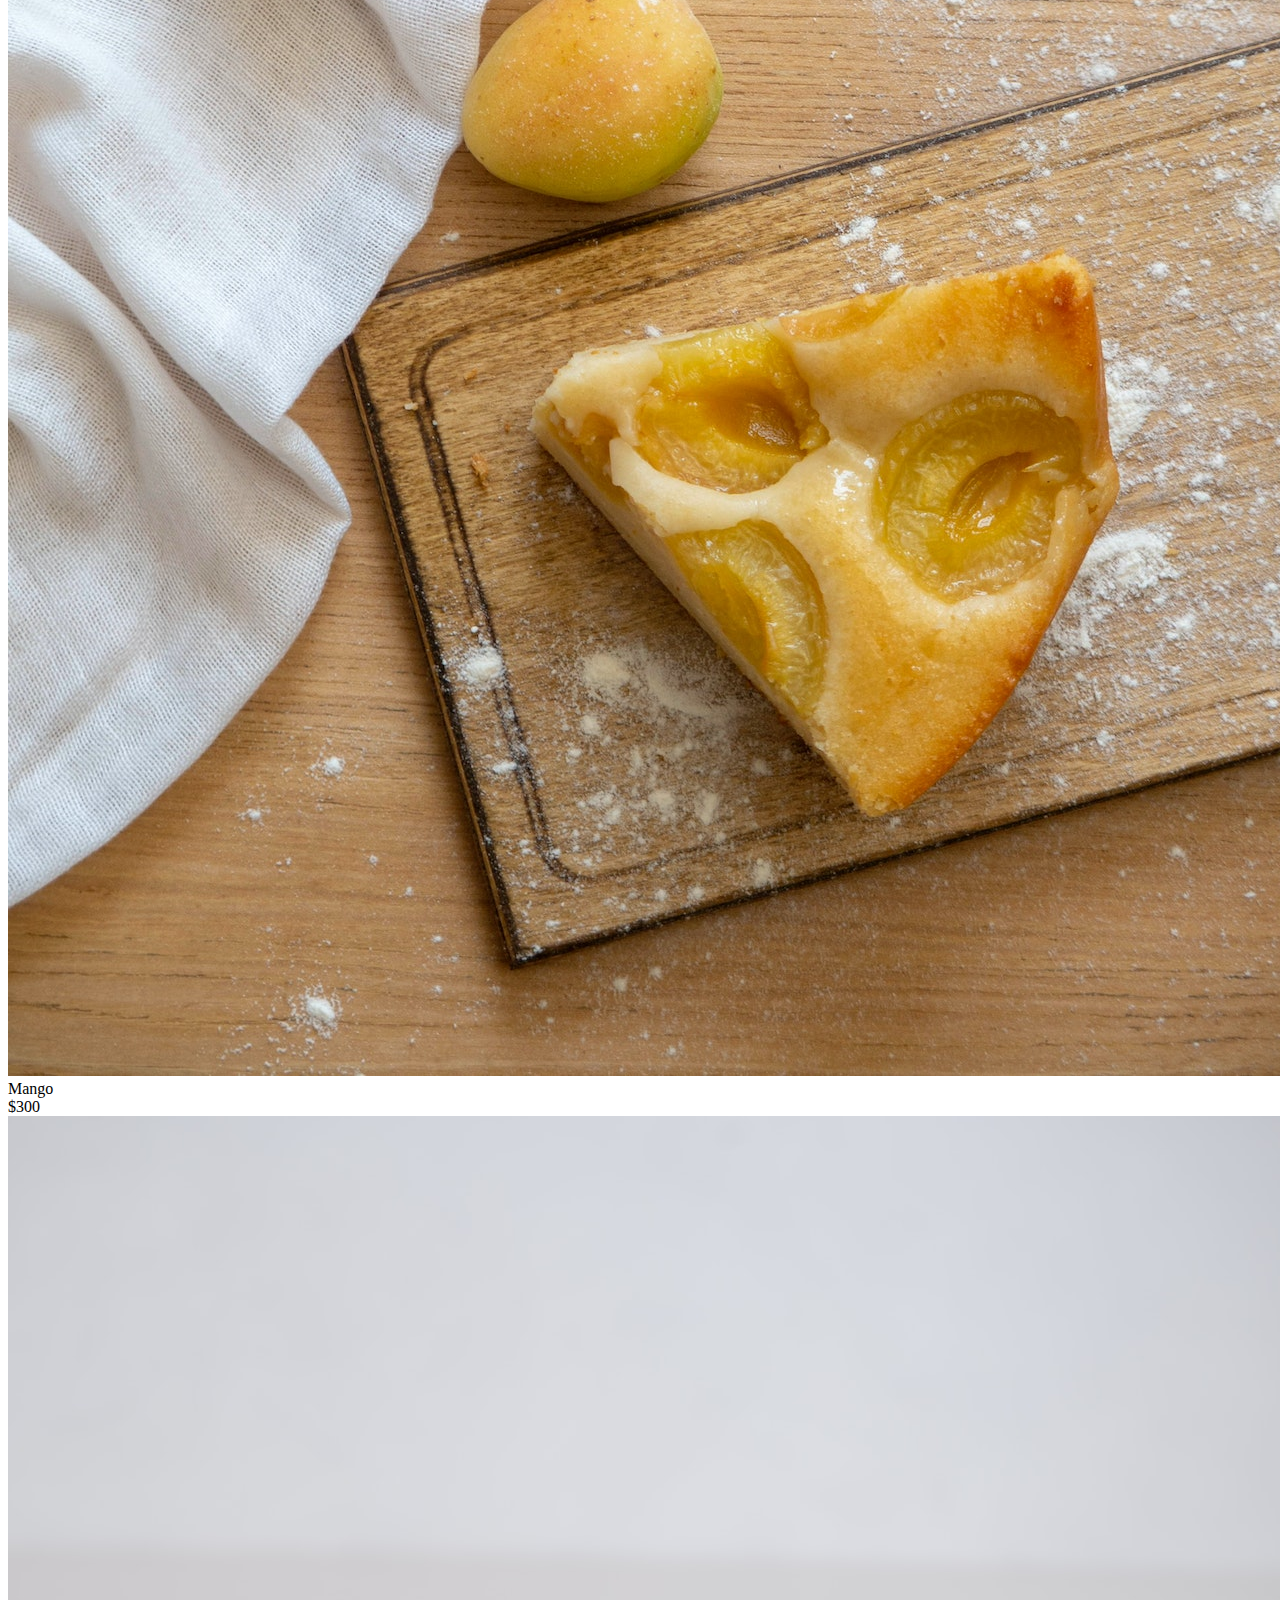
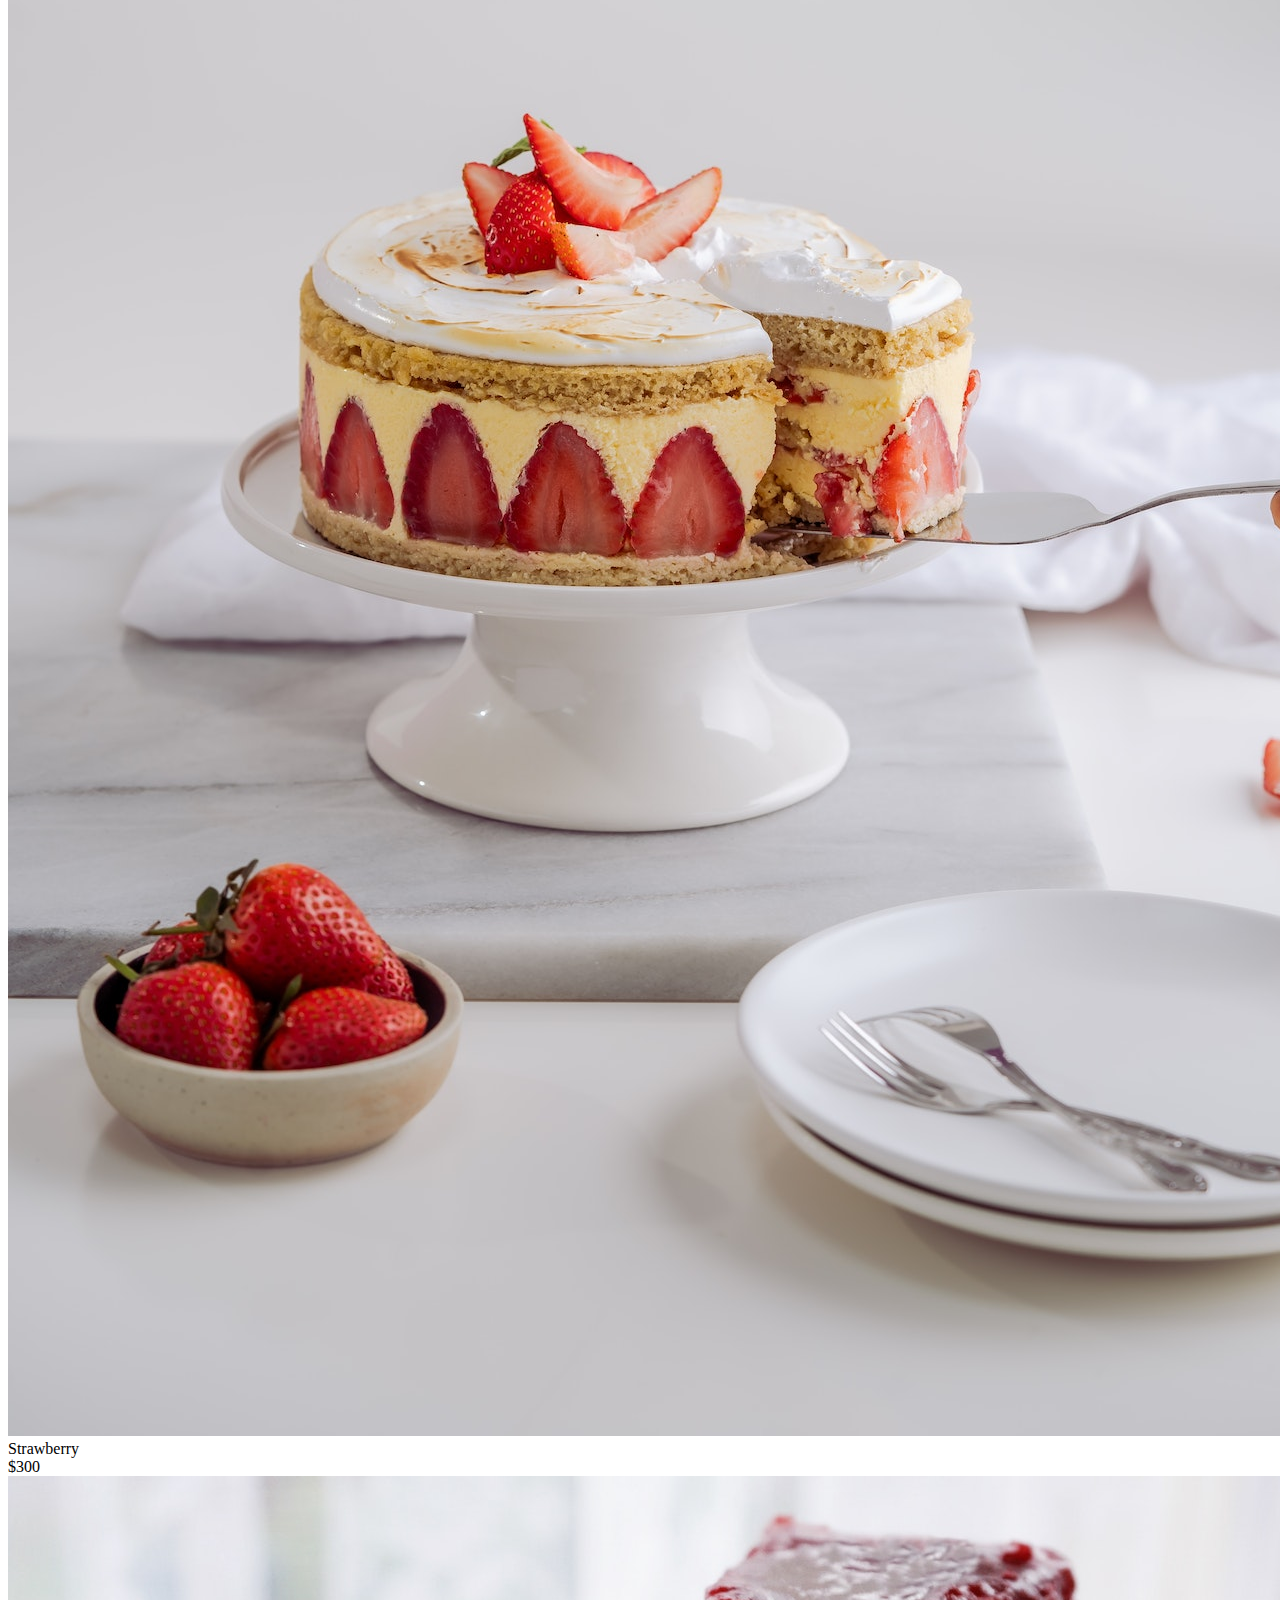
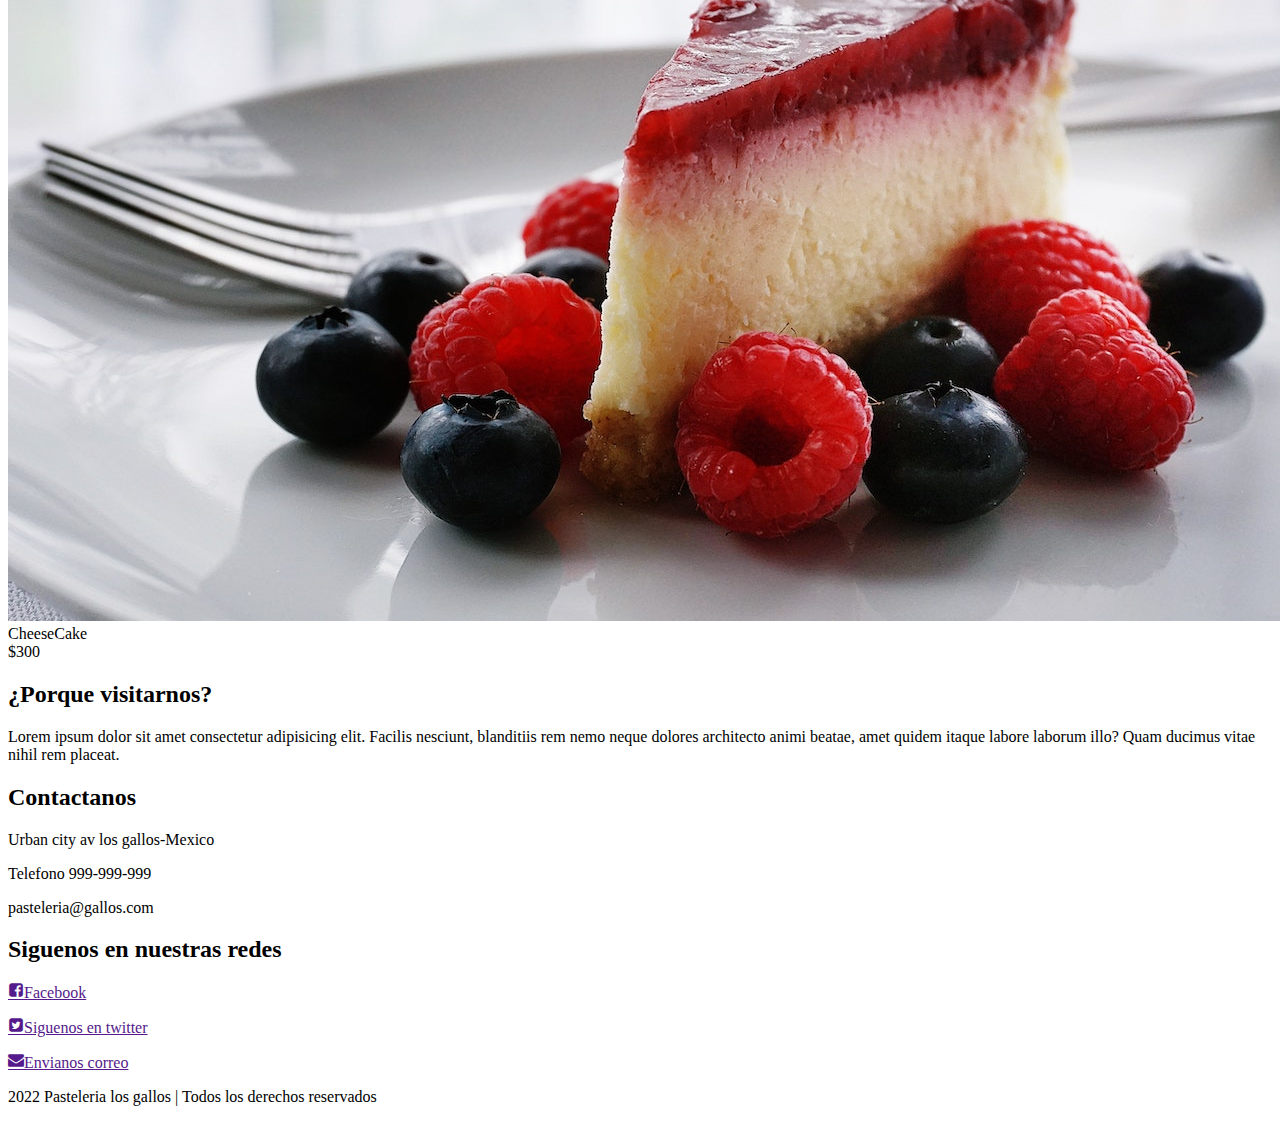
==== commit 2995b952: "estilos.css no muestra menu" ====
--- a/02-HTML/index.html
+++ b/02-HTML/index.html
@@ -6,8 +6,8 @@
     <meta name="viewport" content="width=device-width, user-scalable=yes, 
     initial-scale=1.0,maximum-scale=3.0, minimum-scale=1.0"> <!--para celulares "zoom","aparacion","escala maxima,"escala minima" -->
     <title>Pasteleria los gallos</title>
-    <link rel="stylesheet" href="CSS/estilos.css">
-    <link rel="stylesheet" href="CSS/font.css">
+    <!--<link rel="stylesheet" href="CSS/estilos.css"> -->
+    <link rel="stylesheet" href="CSS/font.css"> 
 </head>
 <body>
     <!--header.main-header>.container "etiqueta header que tendrá la clase main header div elemento container"-->
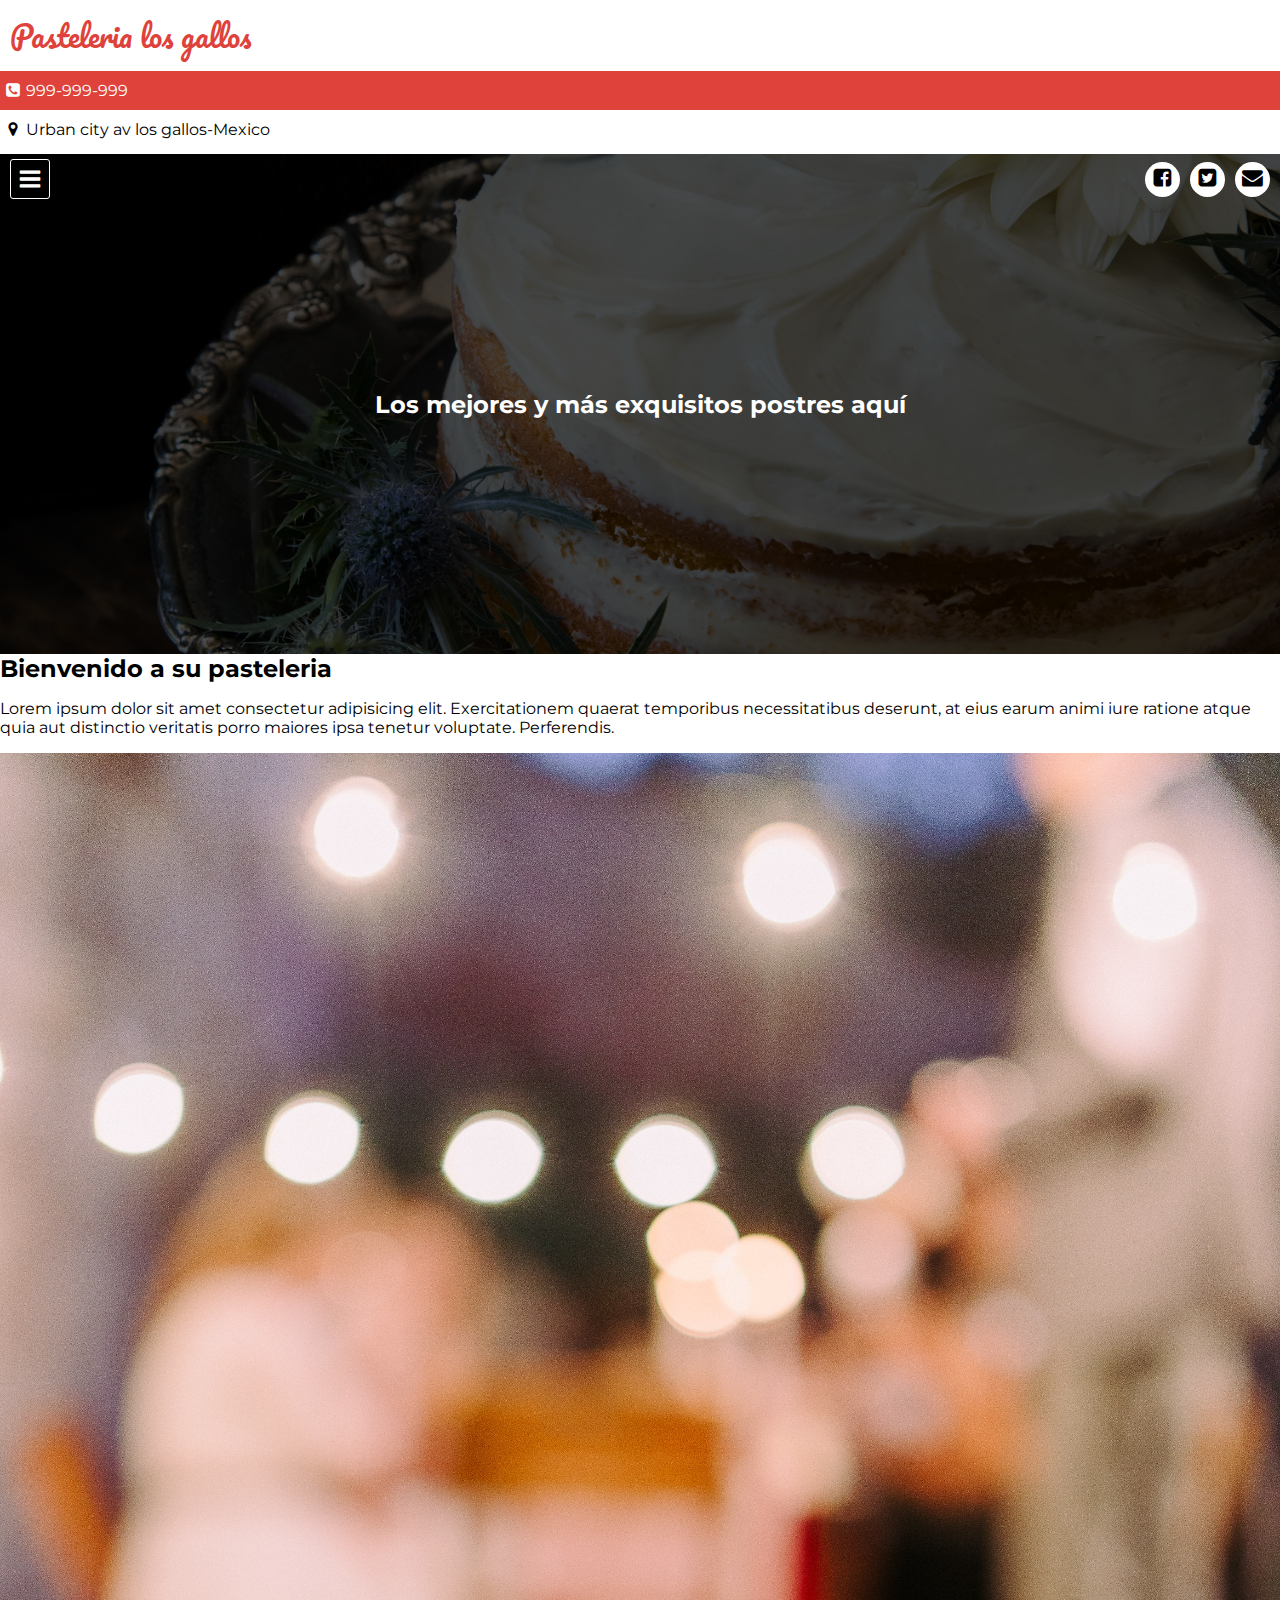
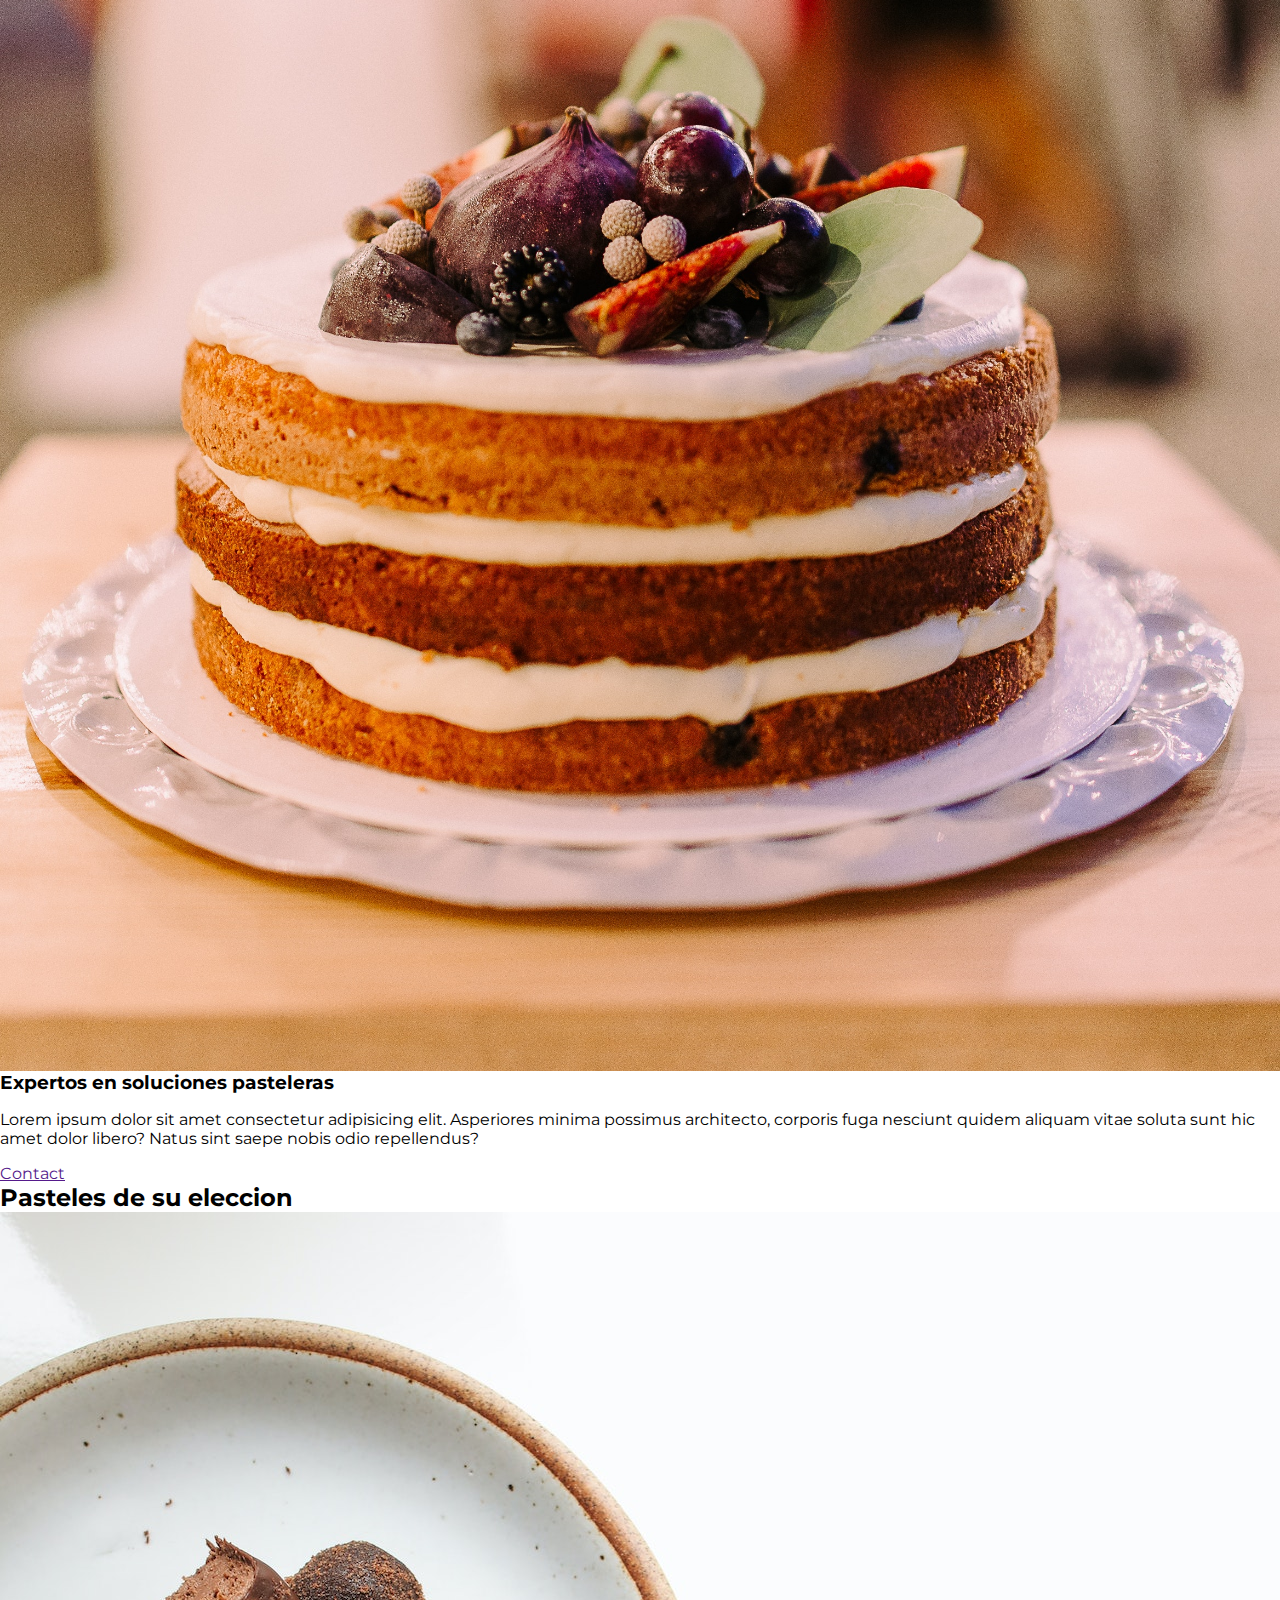
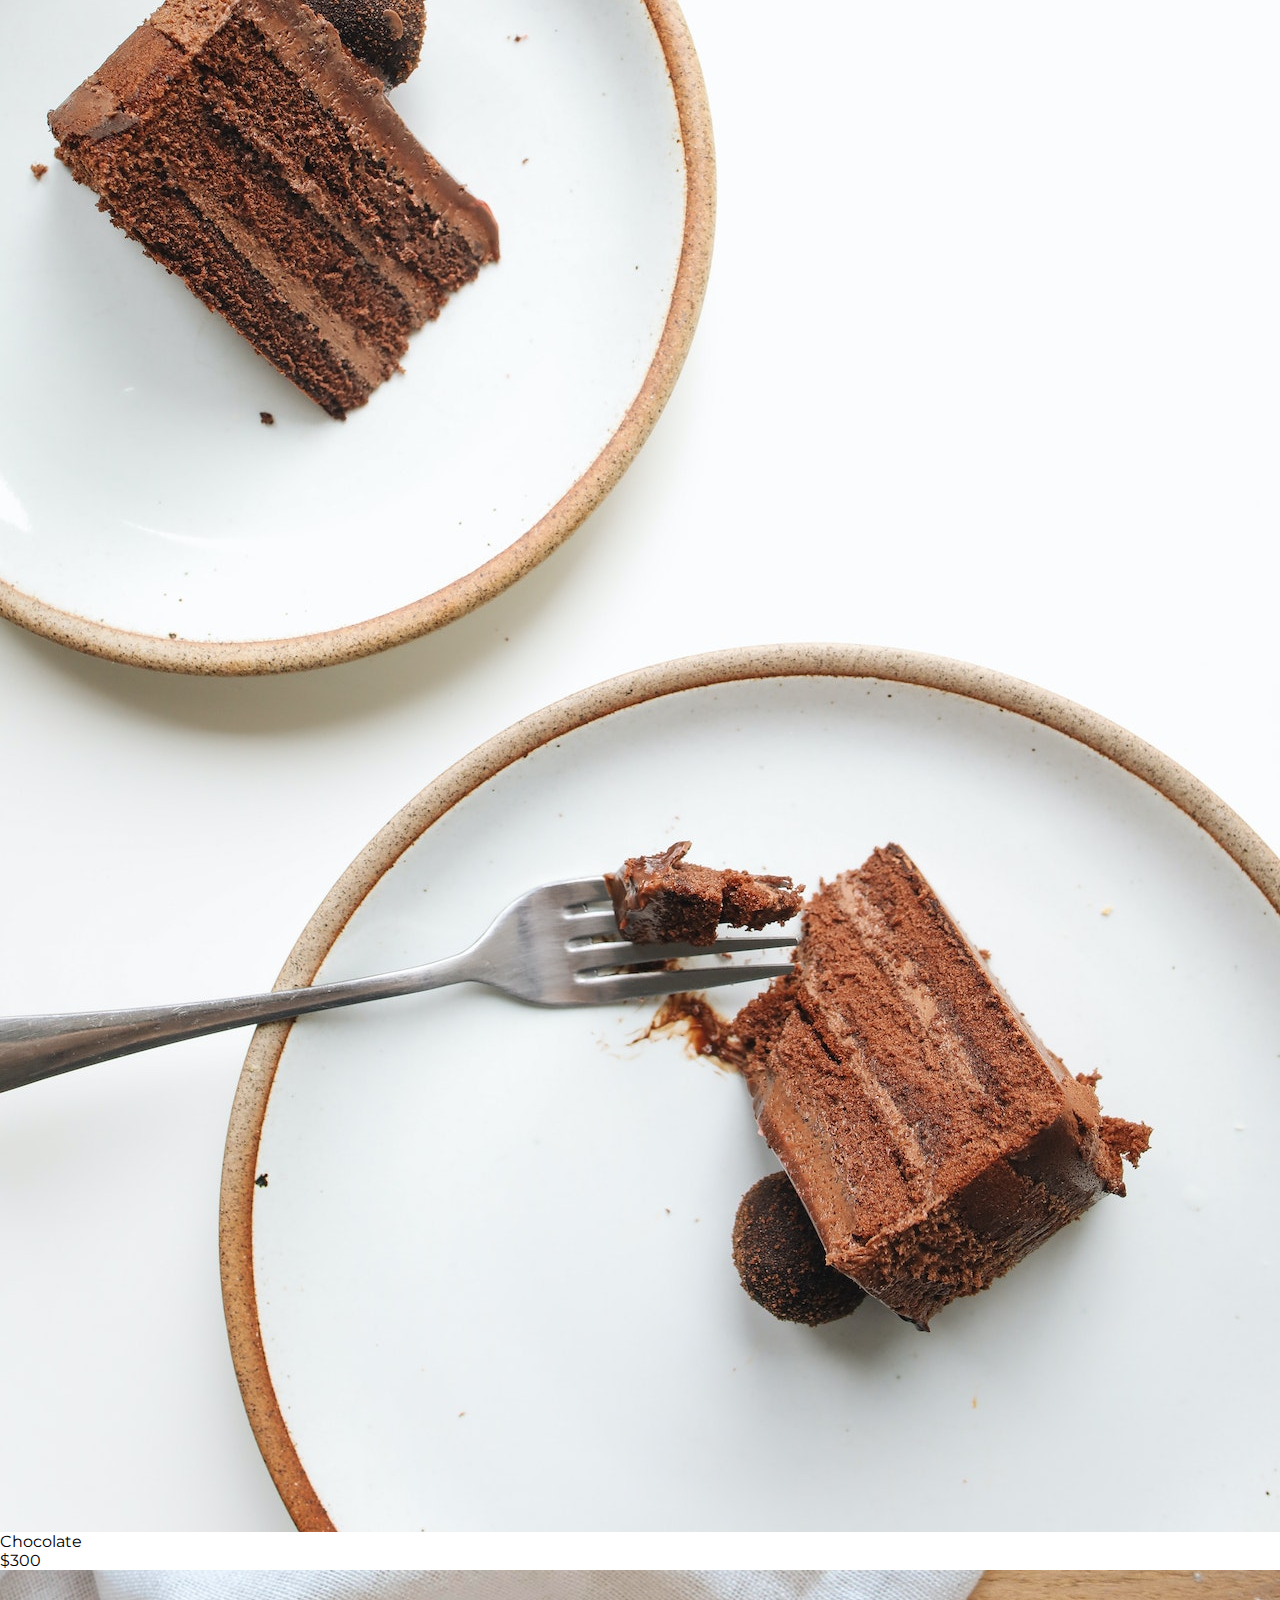
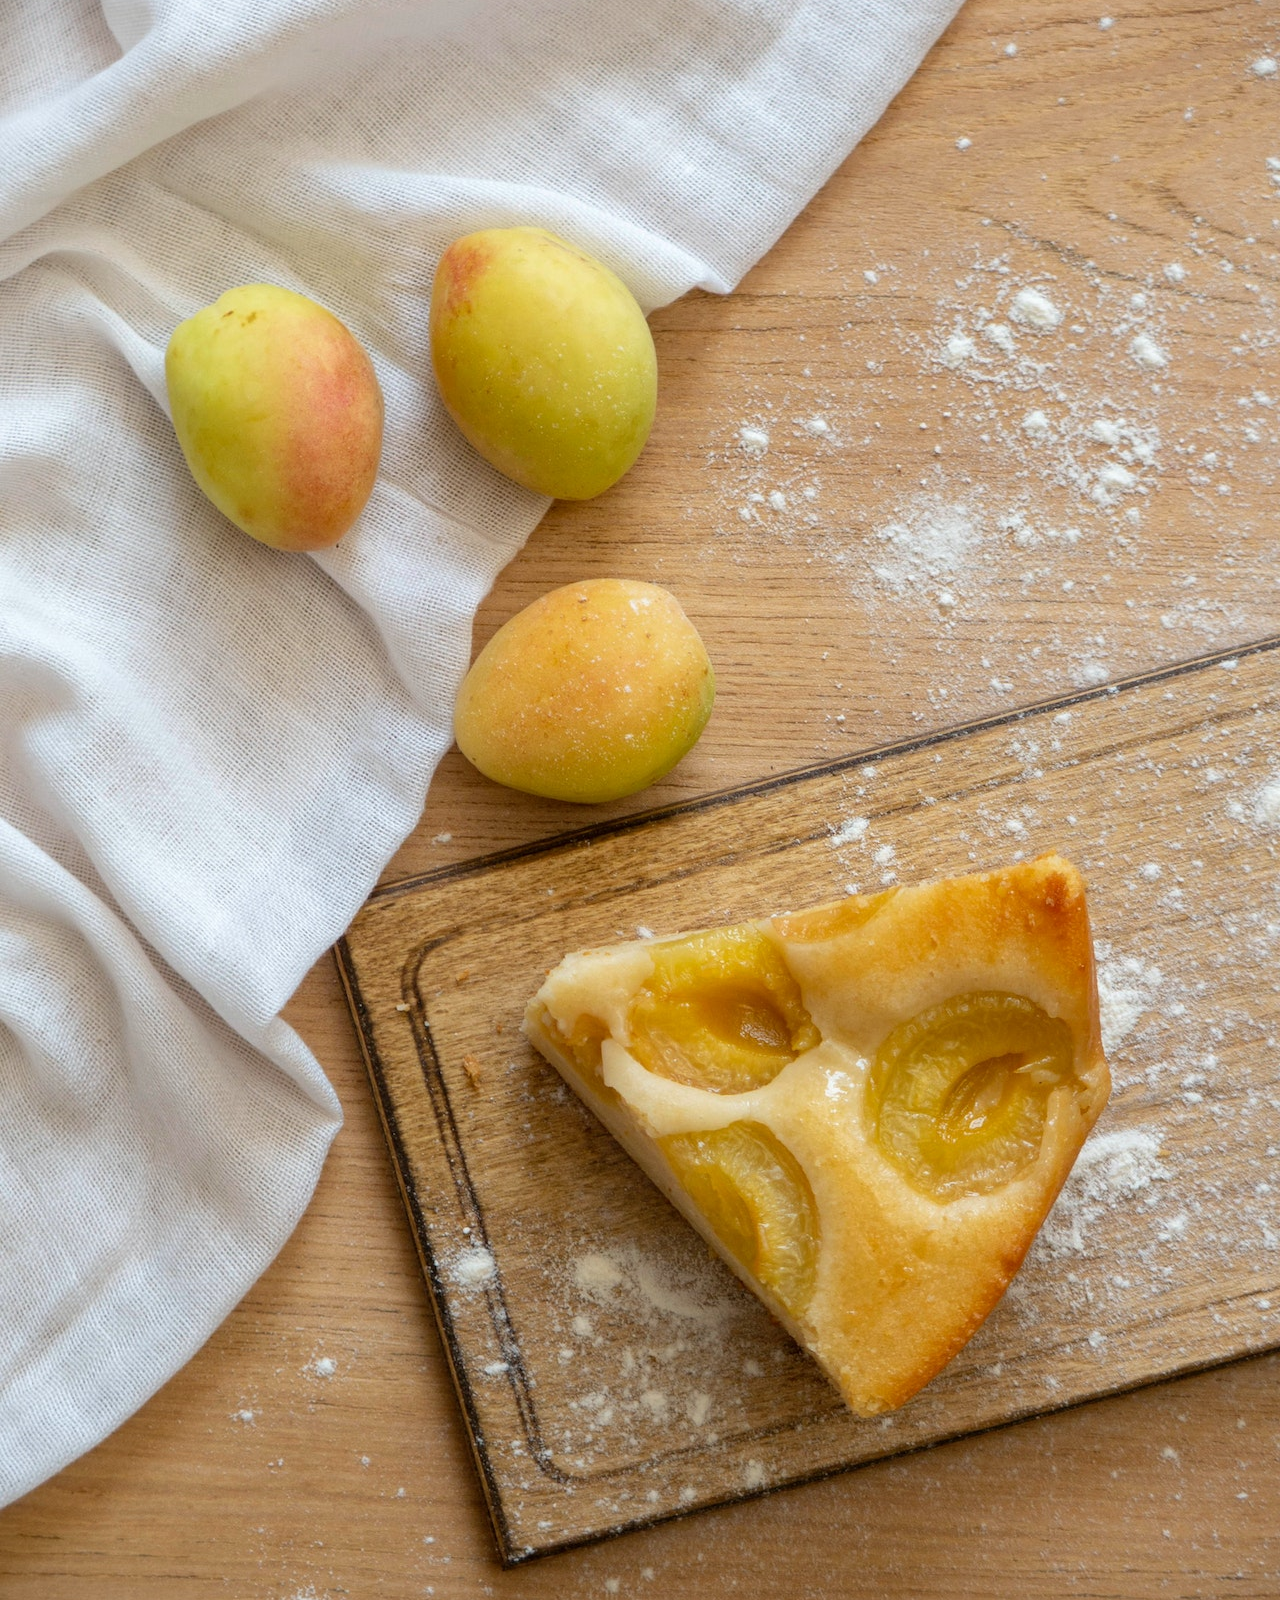
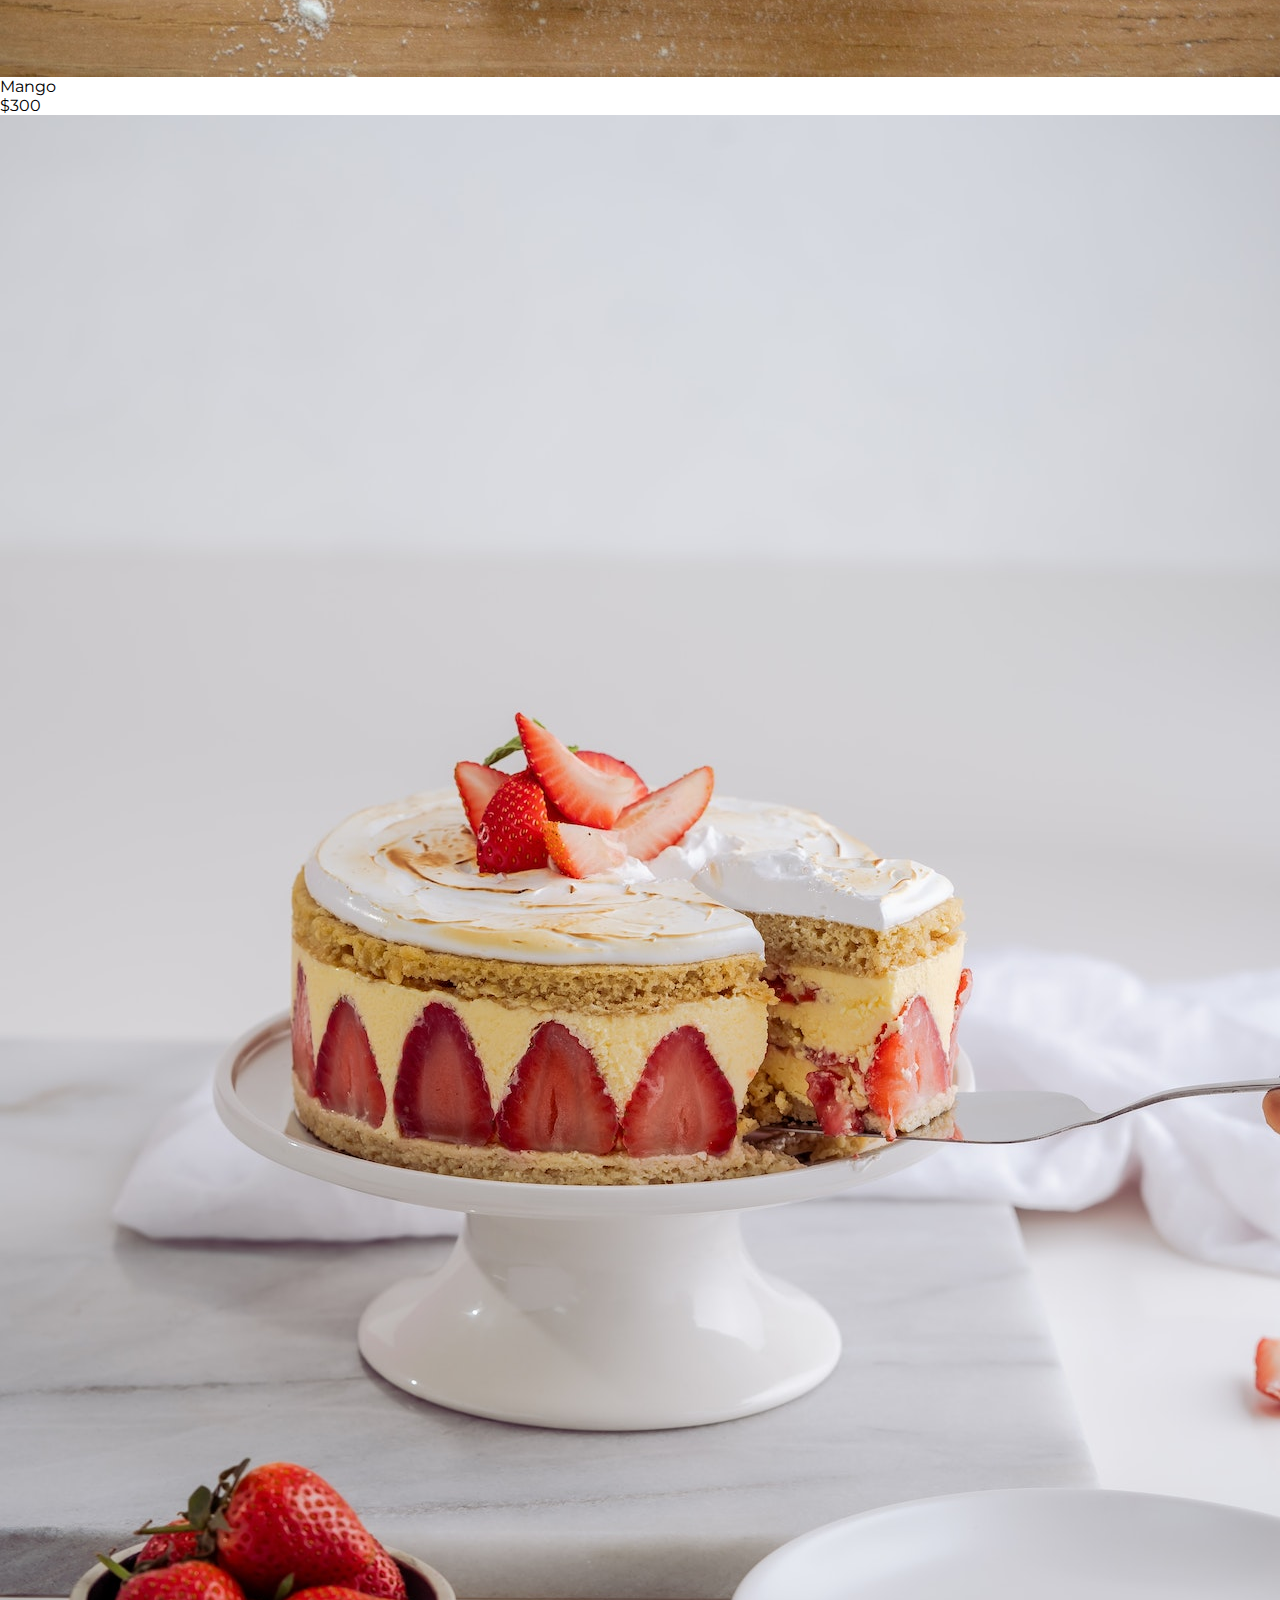
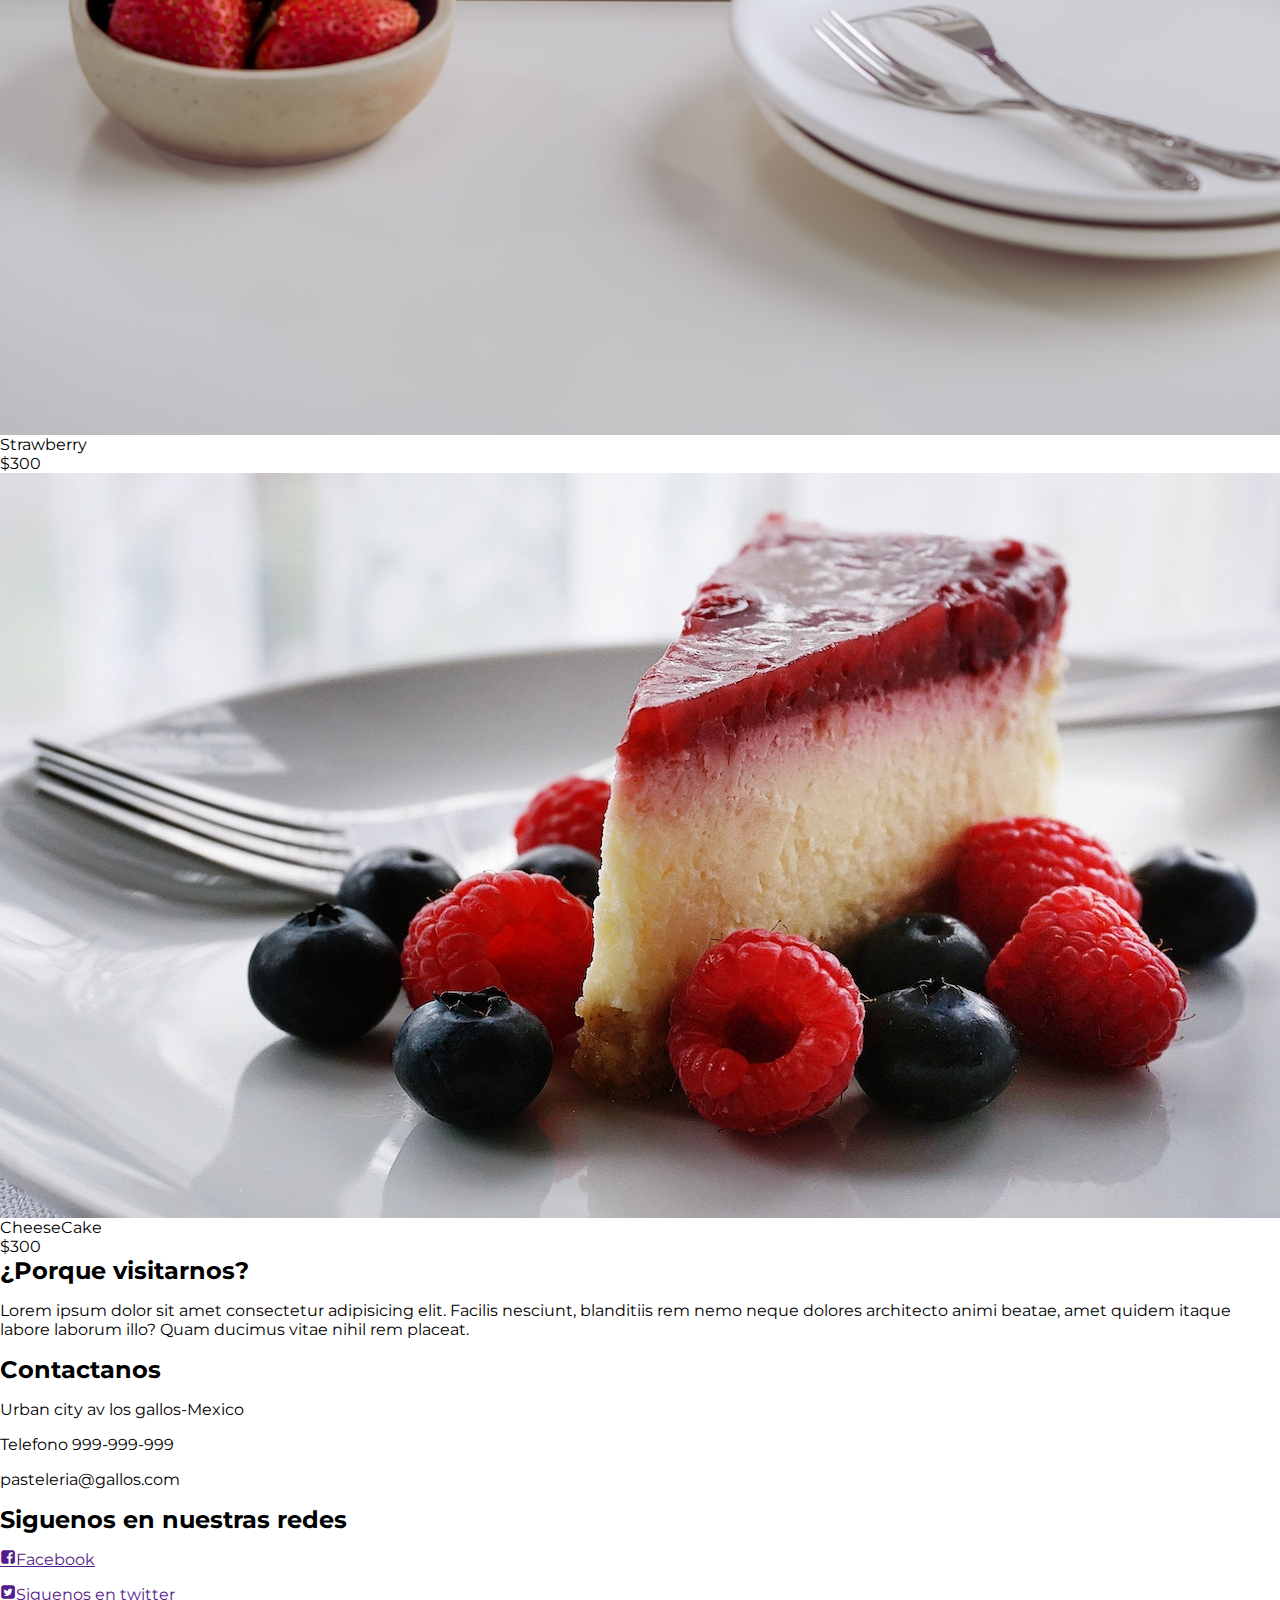
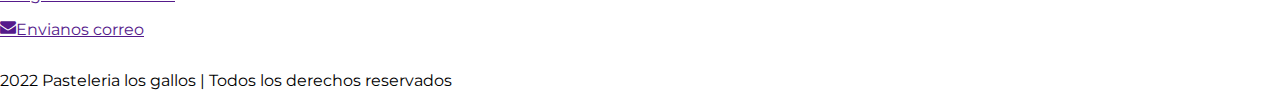
==== commit 4c6da33c: "creacion de menu js" ====
--- a/02-HTML/index.html
+++ b/02-HTML/index.html
@@ -6,8 +6,9 @@
     <meta name="viewport" content="width=device-width, user-scalable=yes, 
     initial-scale=1.0,maximum-scale=3.0, minimum-scale=1.0"> <!--para celulares "zoom","aparacion","escala maxima,"escala minima" -->
     <title>Pasteleria los gallos</title>
-    <!--<link rel="stylesheet" href="CSS/estilos.css"> -->
+    <link rel="stylesheet" href="CSS/estilos.css"> 
     <link rel="stylesheet" href="CSS/font.css"> 
+    
 </head>
 <body>
     <!--header.main-header>.container "etiqueta header que tendrá la clase main header div elemento container"-->
@@ -141,6 +142,6 @@
             <p class="copy">2022 Pasteleria los gallos | Todos los derechos reservados</p>
         </div>
     </footer>
-
+<script src="js/menu.js"></script>
 </body>
 </html>--- a/02-HTML/CSS/estilos.css
+++ b/02-HTML/CSS/estilos.css
@@ -55,7 +55,7 @@
     color: #DE423A;
     padding: 10px;
     font-family: 'Pacifico',cursive;
-    font-weight: 100;
+    font-weight: 100; /* grosor del texto*/
 }
 .main-header__contactInfo__phone{
     background: #DE423A;
@@ -89,9 +89,9 @@
     border-radius: 3px;
     width: 40px;
     height: 40px;
-    line-height: 42px;
+    line-height: 45px;
     text-align: center;
-    cursor: pointer;
+    cursor: pointer; /*para que salga la manita*/
     font-size: 1.5em;
 }
 .social-icon{
@@ -112,27 +112,27 @@
     border-radius: 50%;
 }
 .social-icon__link{
-    text-decoration: none;
+    text-decoration: none; /*quitar el subrayado a los iconos*/
 }
 .menu{
-    display: none;
     position: absolute;
     top: 60px;
     left: 0;
     width: 100%;
-    background-color: rgba(0, 0,0, .85);
+    background: rgba(0, 0,0, .85);
     padding: 0;
     margin: 0;
     list-style: none; /*para quitar las bolitas de las listas*/
     text-align: center;
     height: 0;
-    overflow: hidden;
+    overflow: hidden; /*ocultar el menu y se usa para para poder animar el menu al dar click en el incono*/
+    transition: height .3s linear;
 }
 .menu__link{
     display: block;
     padding: 15px;
     color:white; 
-    text-decoration: none;
+    text-decoration: none; 
 }
 
 .menu__link:hover{
@@ -141,6 +141,10 @@
 }
 .menu__link--select{
     background: #DE423A;
+}
+
+.mostrar{
+    height: 196px;
 }
 
 /*----------------------------------Estilos del banner-----------------------------*/
@@ -161,7 +165,7 @@
 .banner__img{
     width: 100%;
     height: 500px;
-    object-fit: cover;
+    object-fit: cover; /*propiedad para no estirar las imagenes y que se ve la parte central de la imagen*/
 
 }
 .banner__content{
@@ -169,10 +173,10 @@
     color: white;
     text-align: center;
     position: absolute;
-    z-index: 1500;
+    z-index: 1500;/*para que el texto este sobre la imagen pero detras del menú*/
     top: 50%;
     left: 50%;
-    transform: translateX(-50%) translateY(-50%);
+    transform: translateX(-50%) translateY(-50%);/*Centrar el texto con position absolute*/
     font-size: 1.5em;
     font-weight: bold;
 }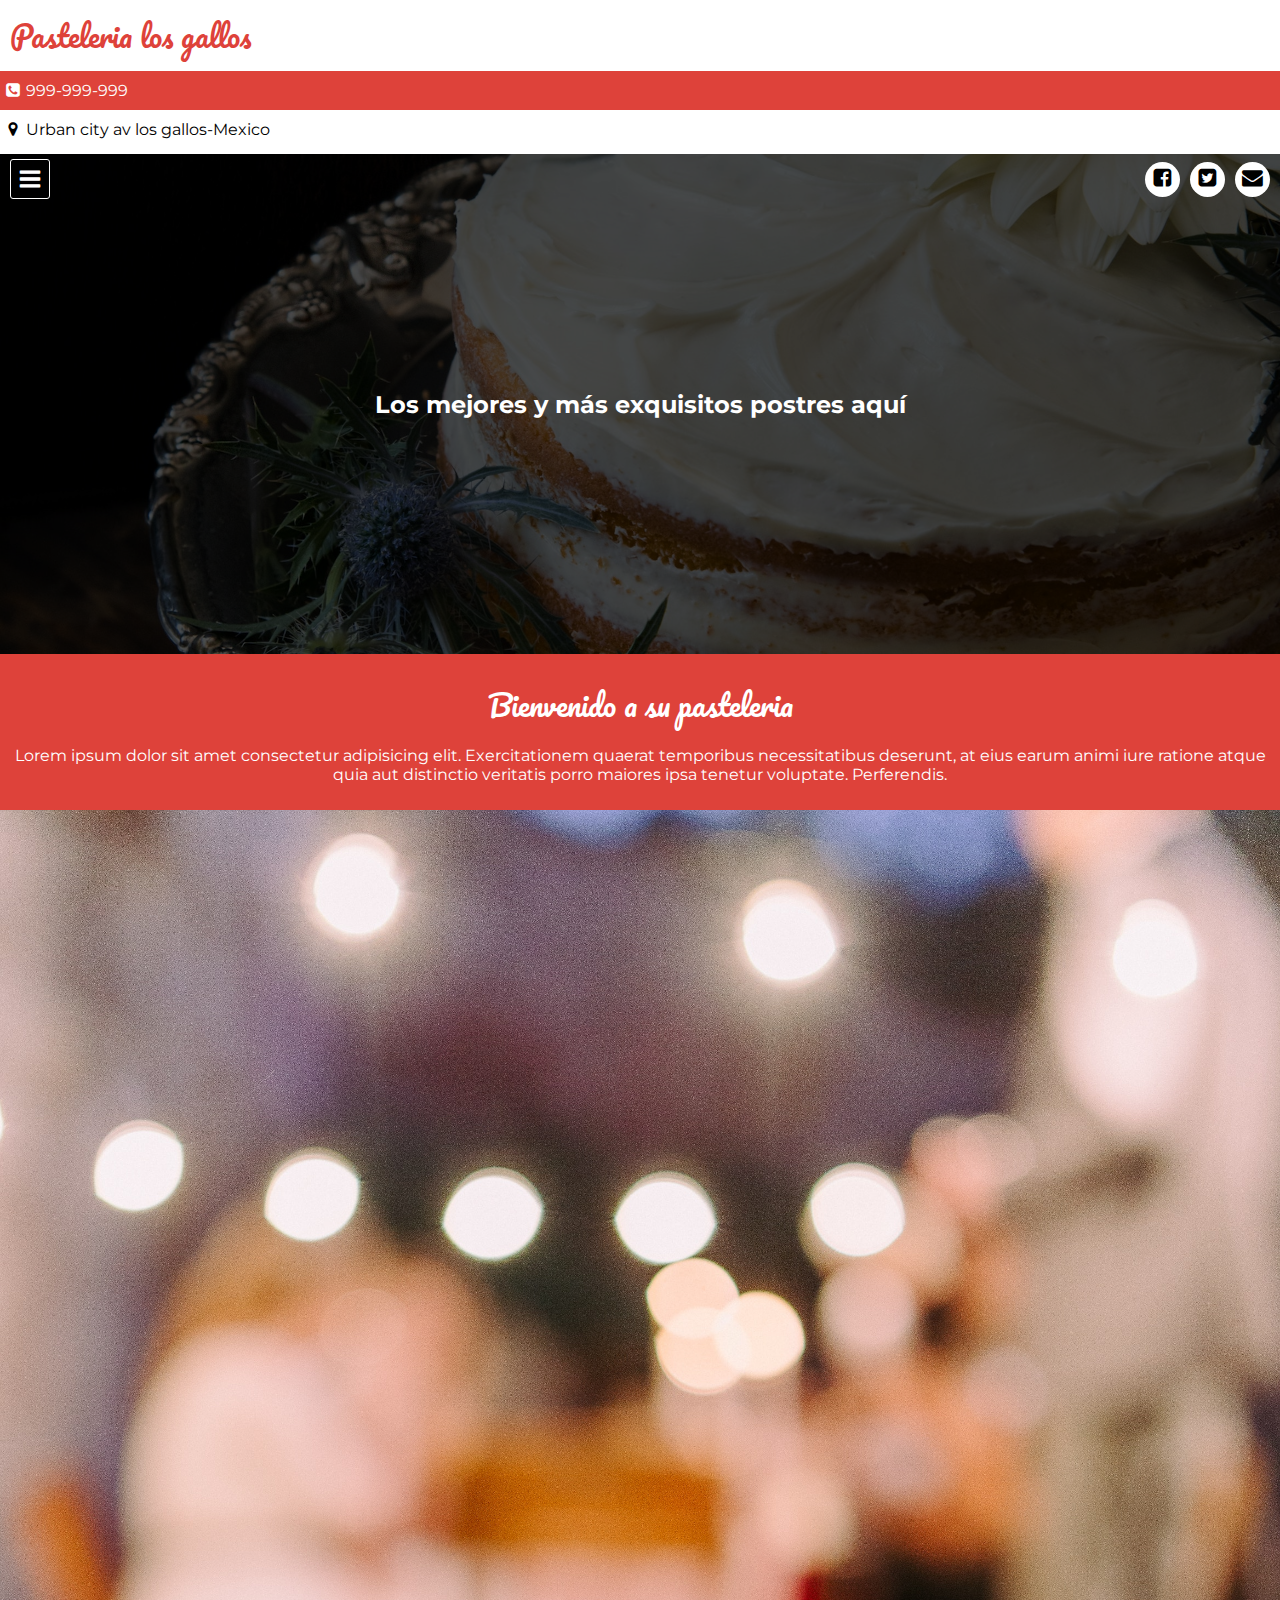
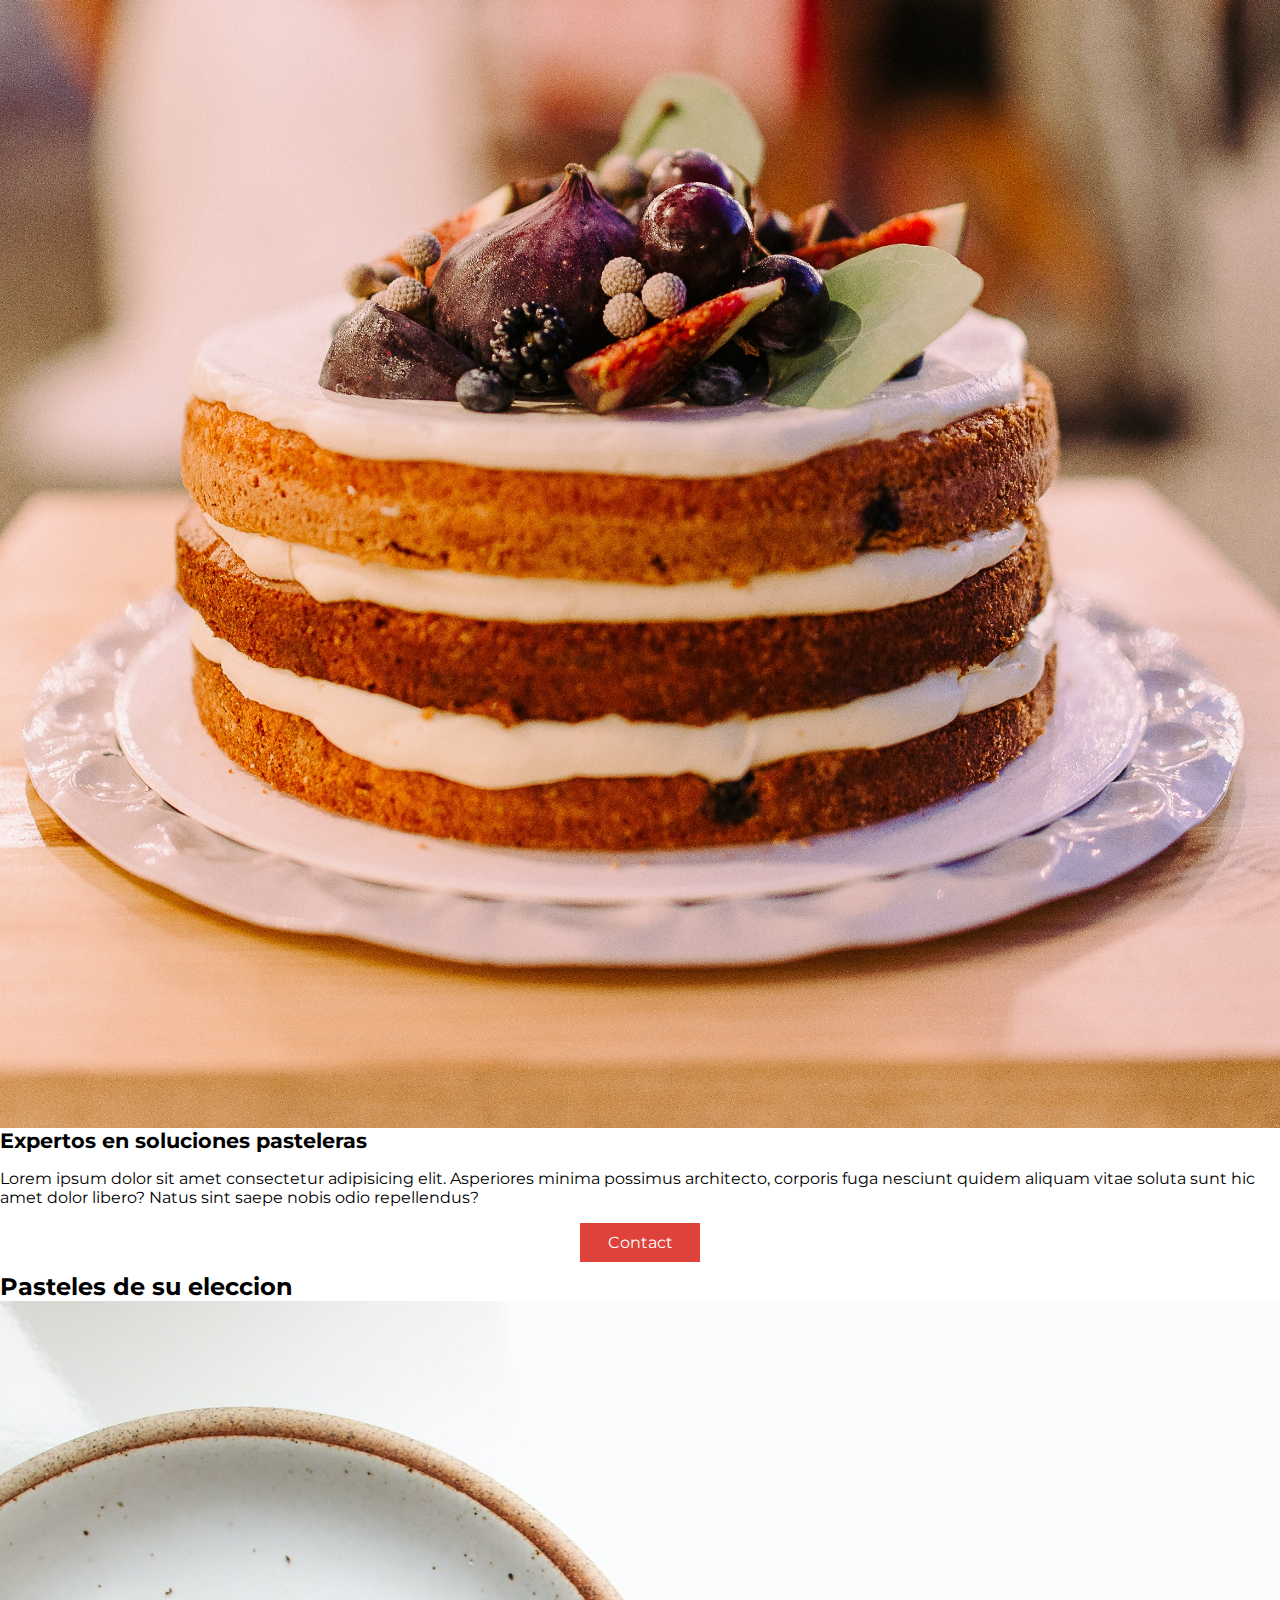
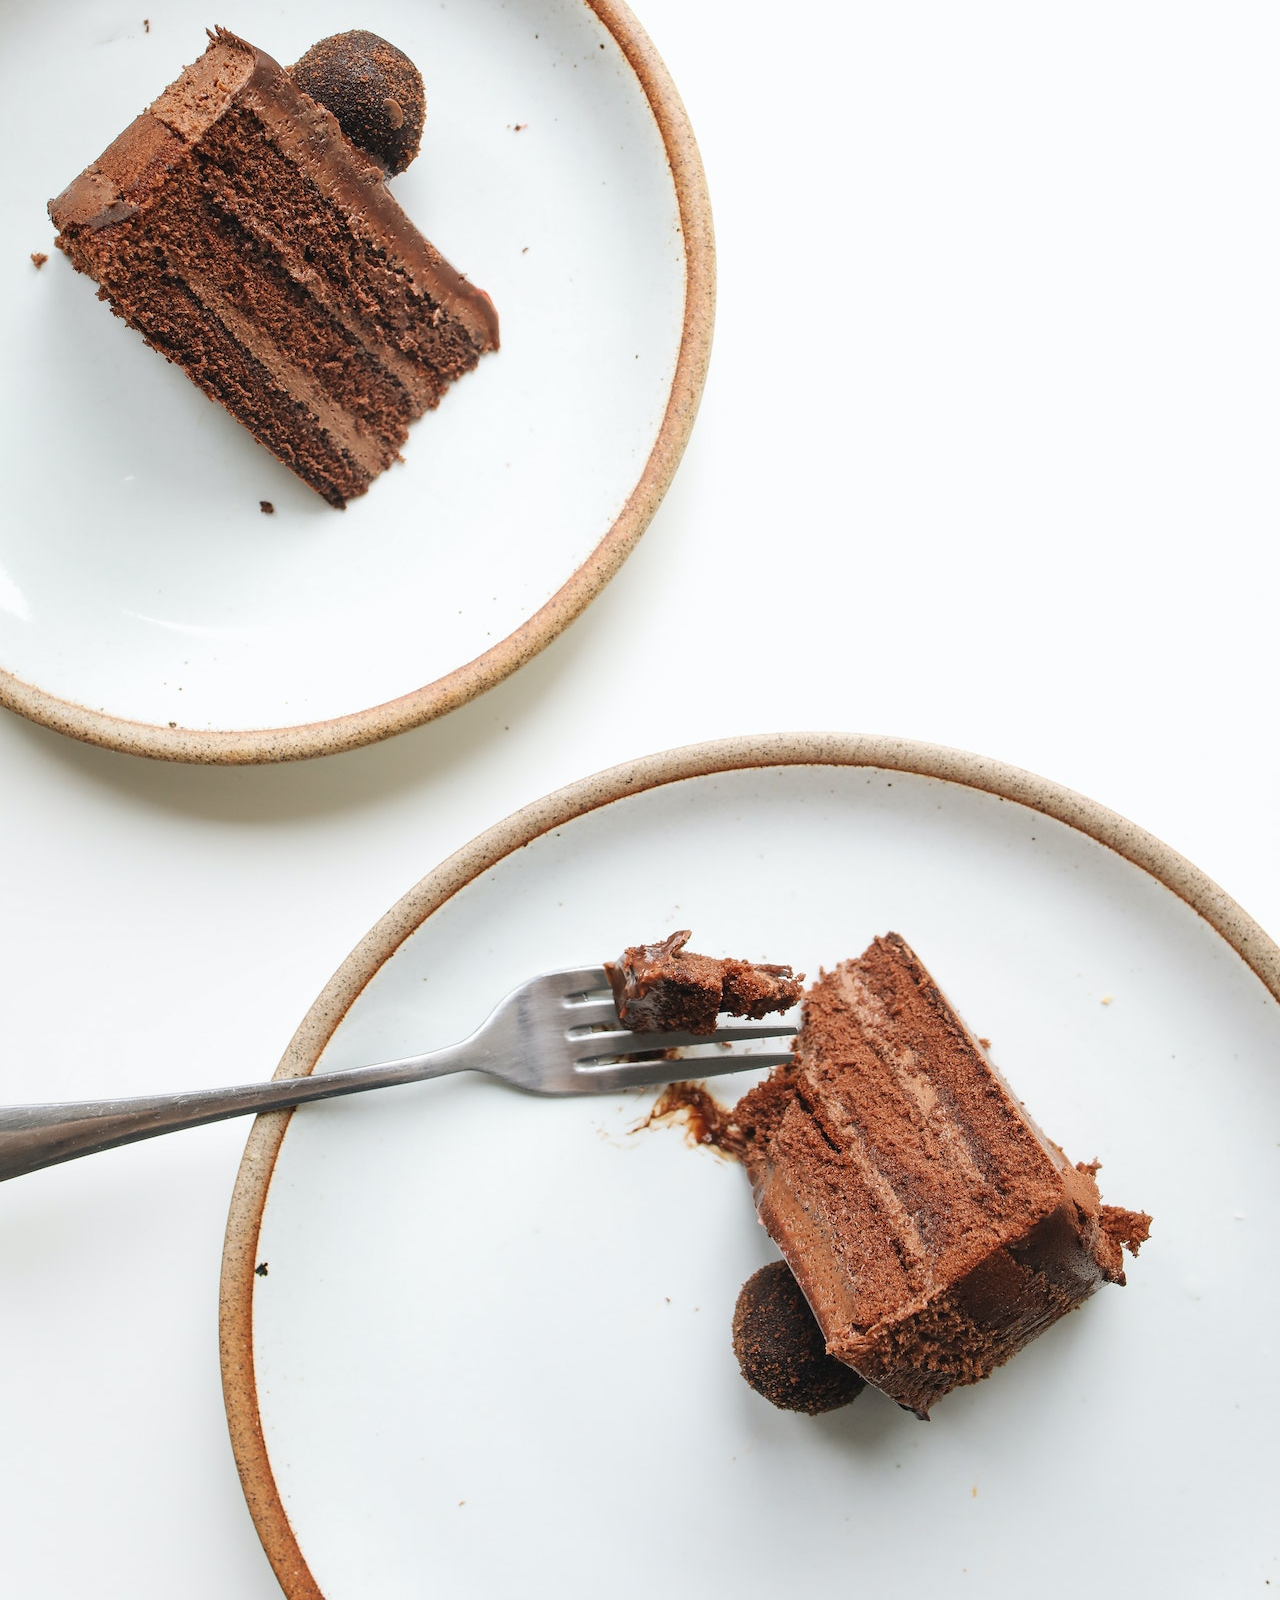
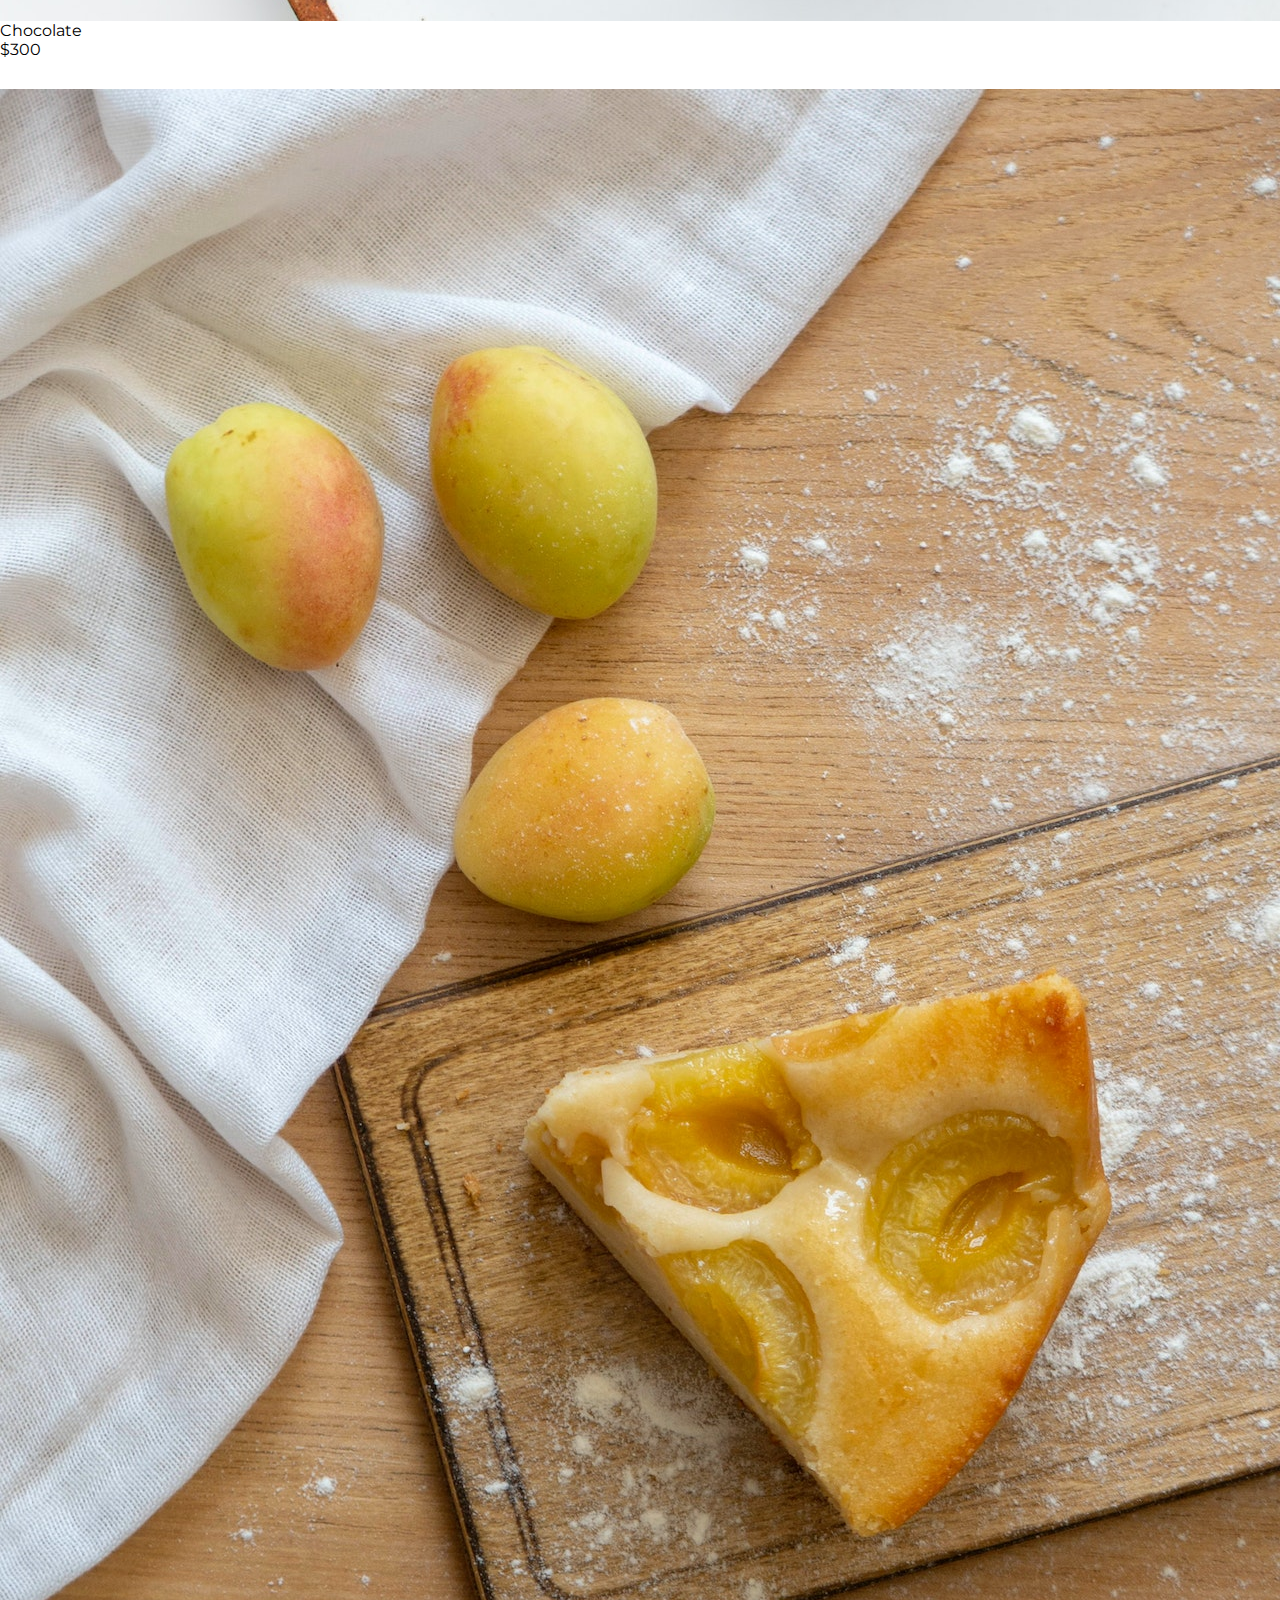
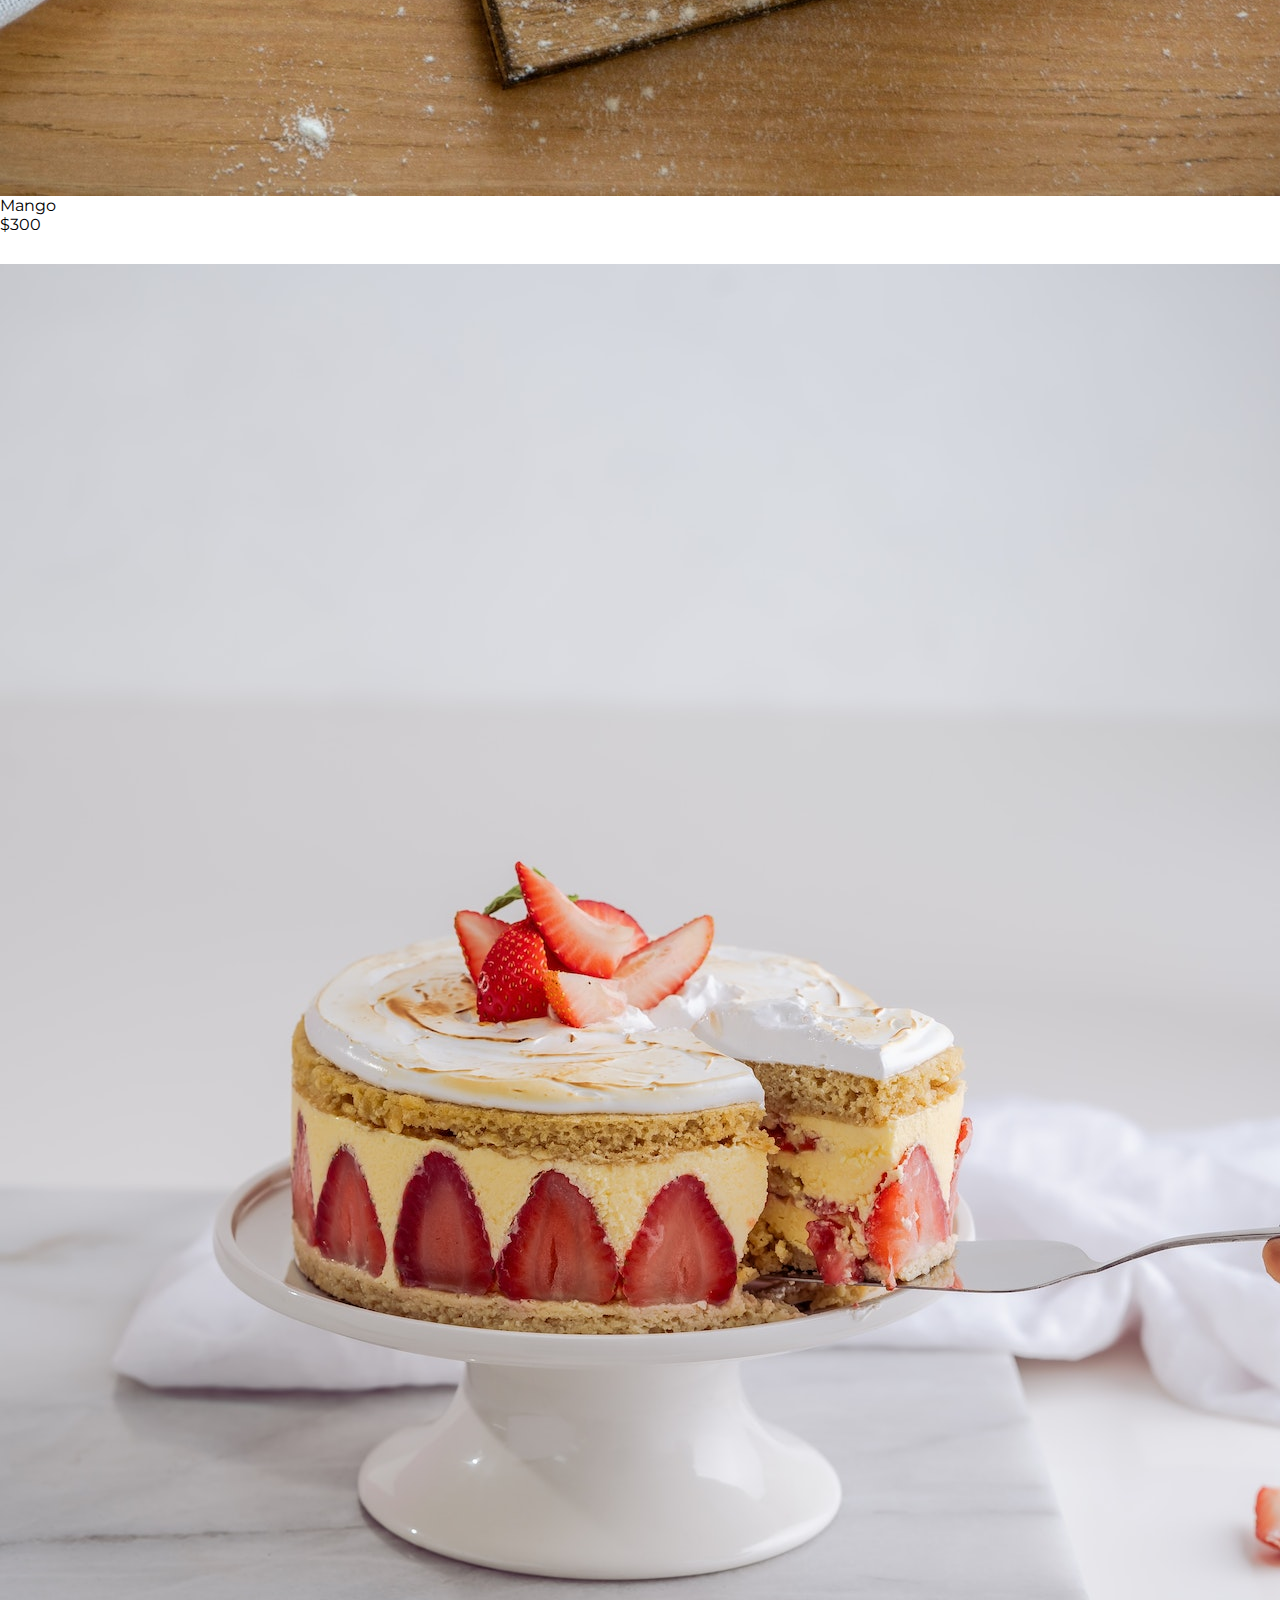
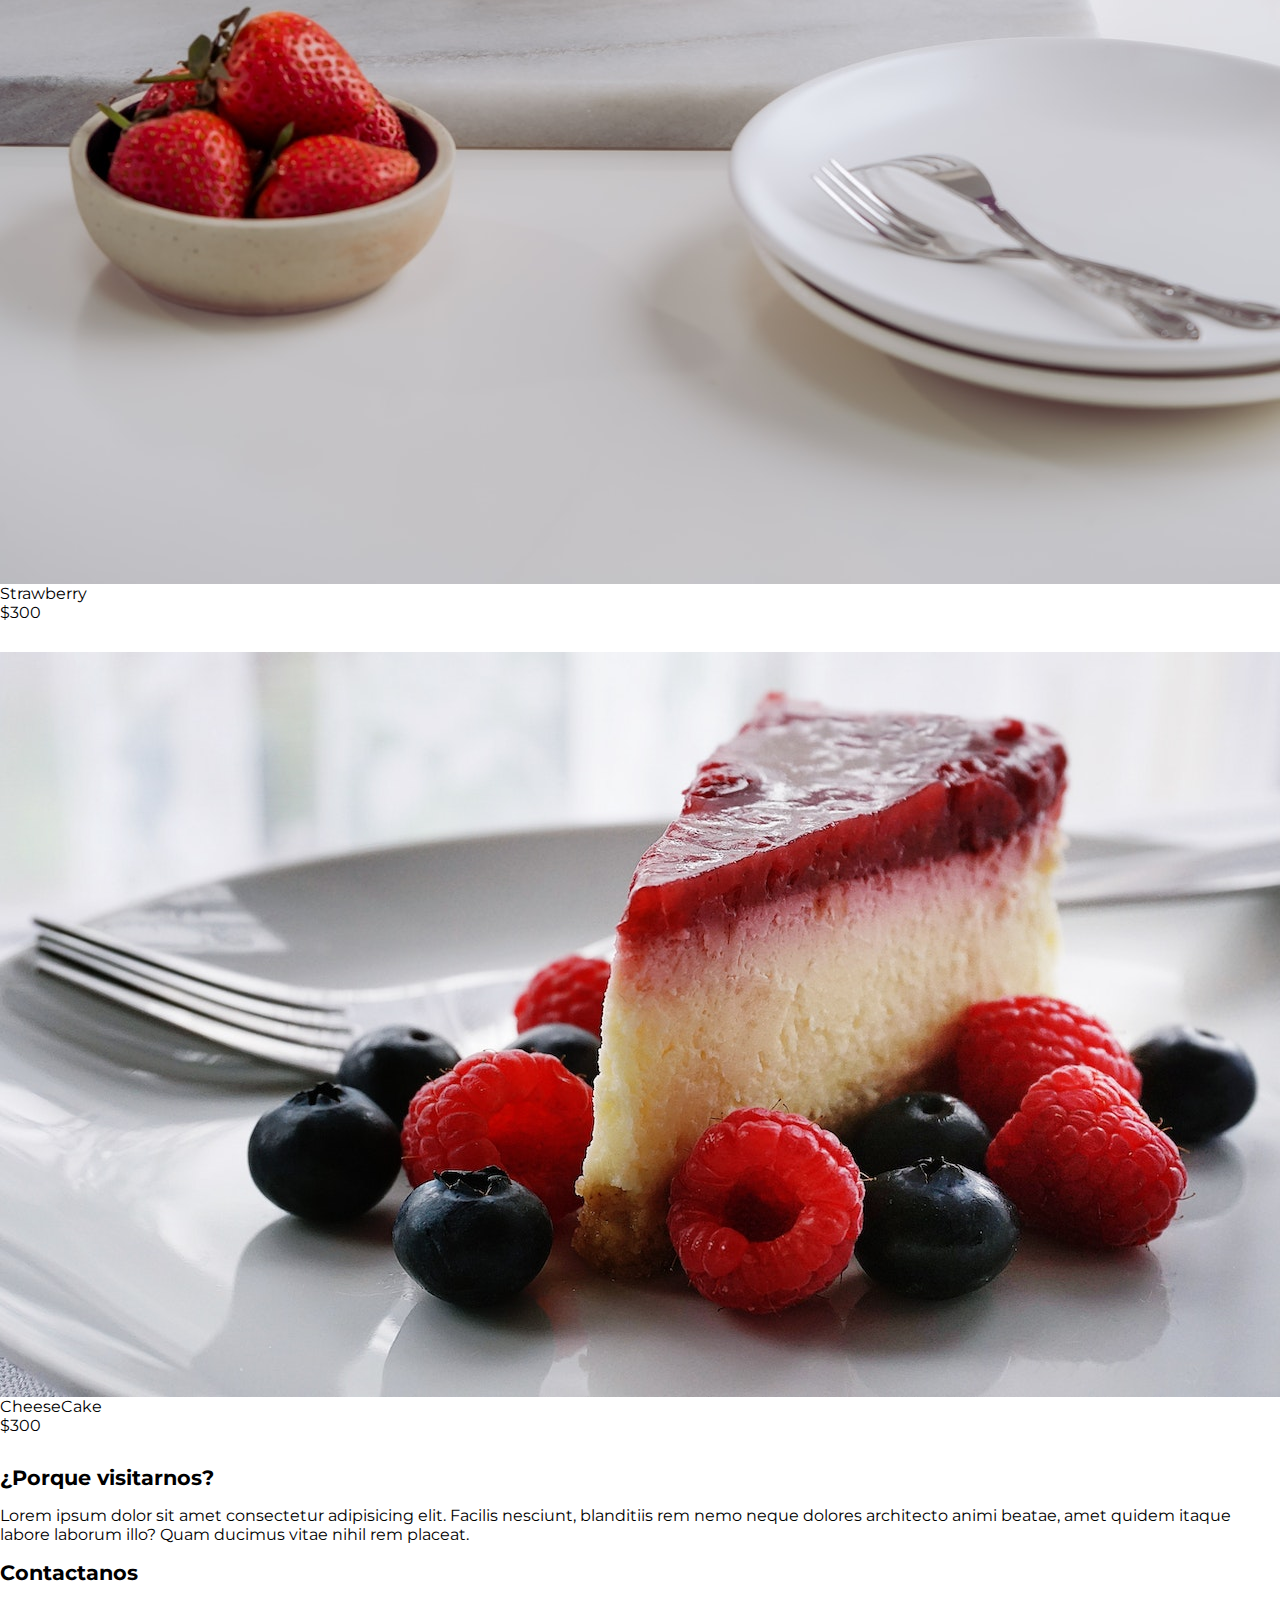
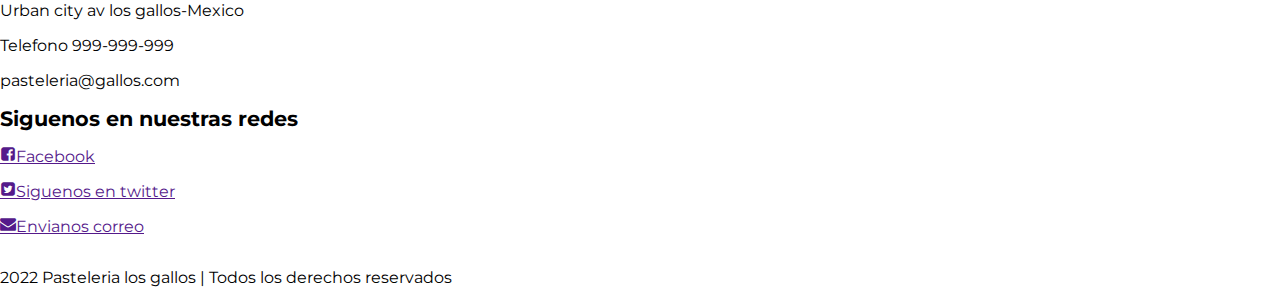
==== commit c74c8e4c: "ci: cambio de today-special__title a group__title en texto pasteles de eleccion" ====
--- a/02-HTML/index.html
+++ b/02-HTML/index.html
@@ -60,15 +60,17 @@
     </section>
     <!--main.main>section.group-->
     <main class="main">
-        <section class="group group--color"></section>
+        <section class="group group--color">
+            <div class="container">
+                <h2 class="main__title">Bienvenido a su pasteleria</h2>
+                <p class="main__txt">Lorem ipsum dolor sit amet consectetur adipisicing elit. 
+                    Exercitationem quaerat temporibus necessitatibus deserunt, at eius earum animi 
+                    iure ratione atque quia aut distinctio veritatis porro maiores ipsa tenetur voluptate. 
+                    Perferendis. </p>
+            </div>
+        </section>
         <!--.container>h2.main__title + p.main__txt-->
-        <div class="container">
-            <h2 class="main__title">Bienvenido a su pasteleria</h2>
-            <p class="main__txt">Lorem ipsum dolor sit amet consectetur adipisicing elit. 
-                Exercitationem quaerat temporibus necessitatibus deserunt, at eius earum animi 
-                iure ratione atque quia aut distinctio veritatis porro maiores ipsa tenetur voluptate. 
-                Perferendis. </p>
-        </div>
+
         <!--section.main__about__description>.container.container--flex--> <!--para poner dos clases juntas .container.container--flex-->
         <section class="group main__about__description">
             <div class="container container--flex">
@@ -90,7 +92,7 @@
         </section>
         <!--section.group.todayspecial>h2.today-special__title-->
         <section class="group today-special">
-            <h2 class="today-special__title">Pasteles de su eleccion</h2>
+            <h2 class="group__title">Pasteles de su eleccion</h2>
             <!--.container.container__flex>.column. column--50-25*4>img.today-special__img + .today-special__title + .today-special__price-->
             <div class="container container__flex">
                 <div class="column column--50-25">
--- a/02-HTML/CSS/estilos.css
+++ b/02-HTML/CSS/estilos.css
@@ -179,4 +179,43 @@
     transform: translateX(-50%) translateY(-50%);/*Centrar el texto con position absolute*/
     font-size: 1.5em;
     font-weight: bold;
-}+}
+/*-----------------------Estilos principales-------------------------*/
+.group--color .container{
+    background: #DE423A;
+    color: white; 
+    padding: 10px;
+    text-align: center;
+}
+
+.main__title{
+    margin: 15px 0;
+    font-size: 1.8em;
+    font-family: 'Pacifico',cursive; 
+    font-weight: 100;
+}
+
+.column__title{
+    font-size: 1.3em;
+}
+
+/*A la segunda columna por eso el nth-child tiene el 2. La primera columna es la imagen*/
+.main__about__description .column:nth-child(2){
+    padding: 10;
+}
+
+.btn {
+    display: block;
+    text-align: center;
+    text-decoration: none;
+    width: 120px;
+    background: #DE423A;
+    color:white;
+    padding: 10px;
+    margin: 10px auto;
+}
+
+.today-special .column{
+    margin-bottom: 30px;
+}
+
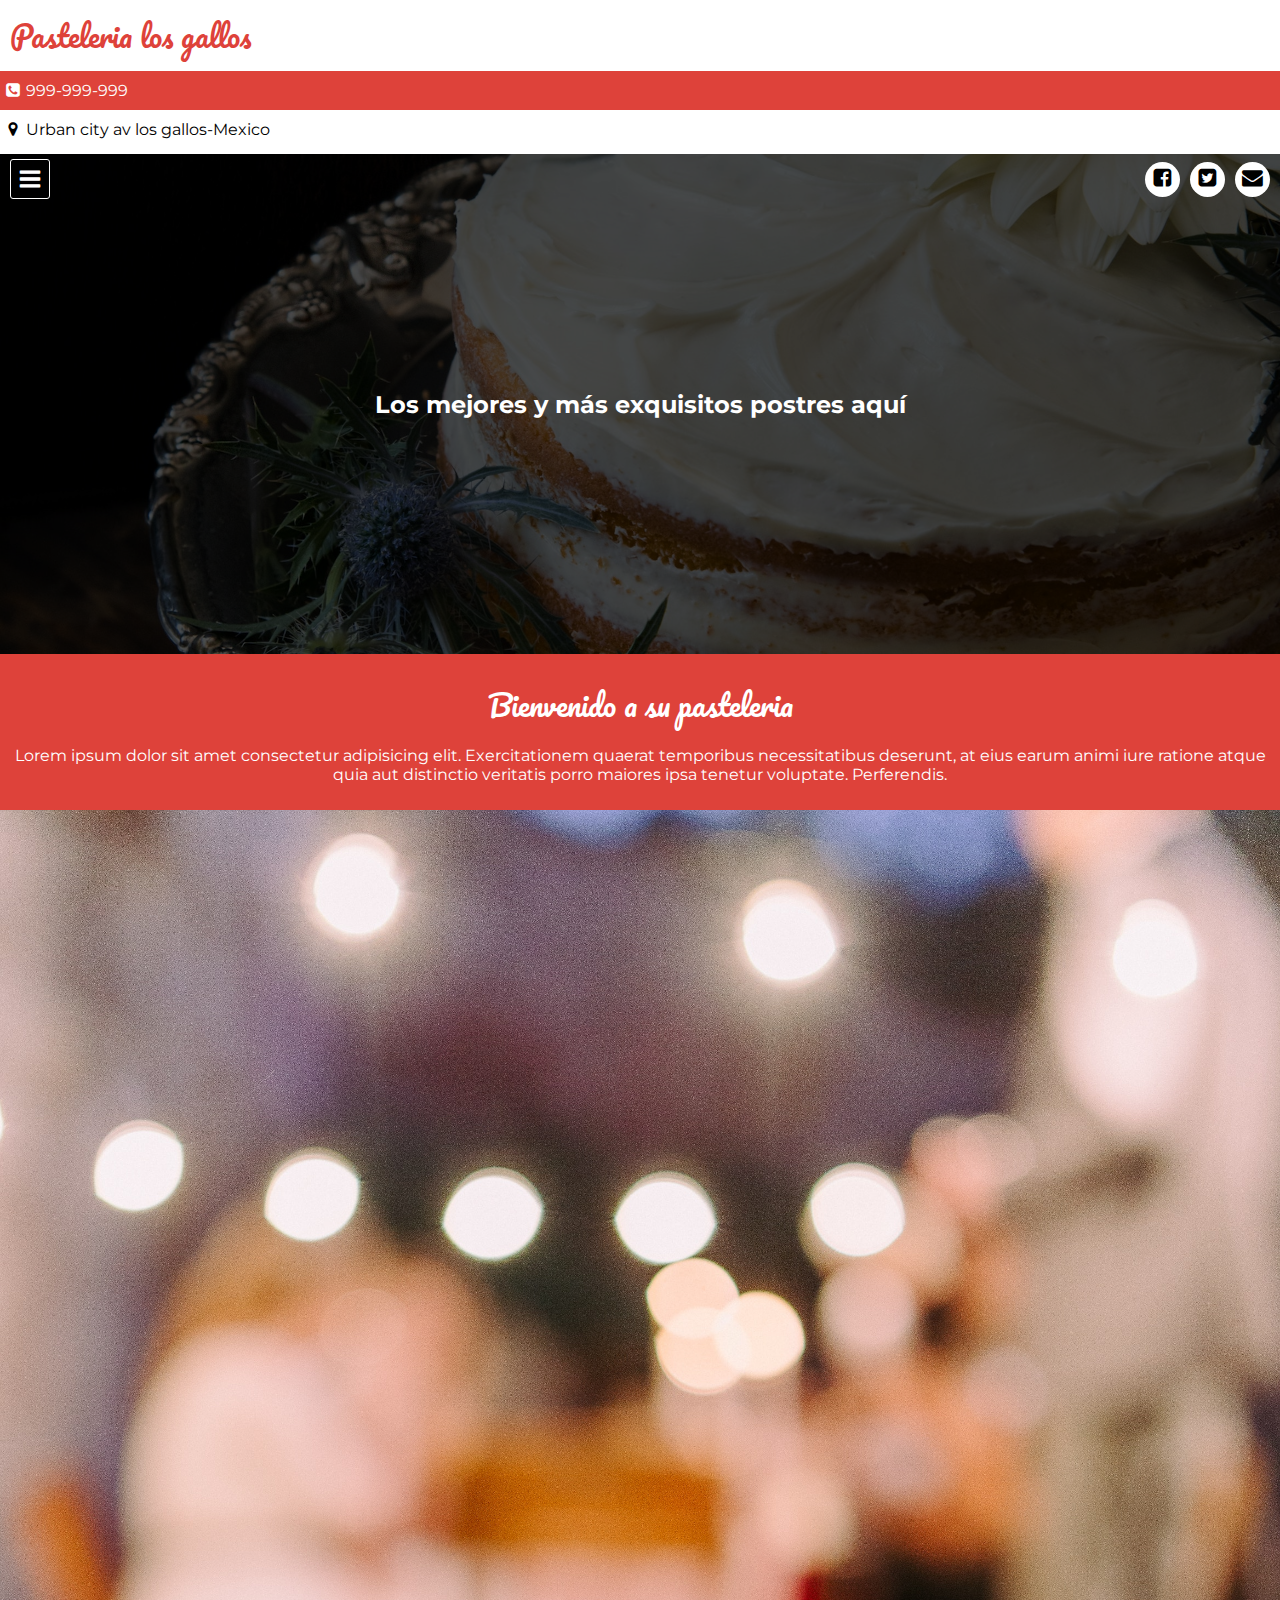
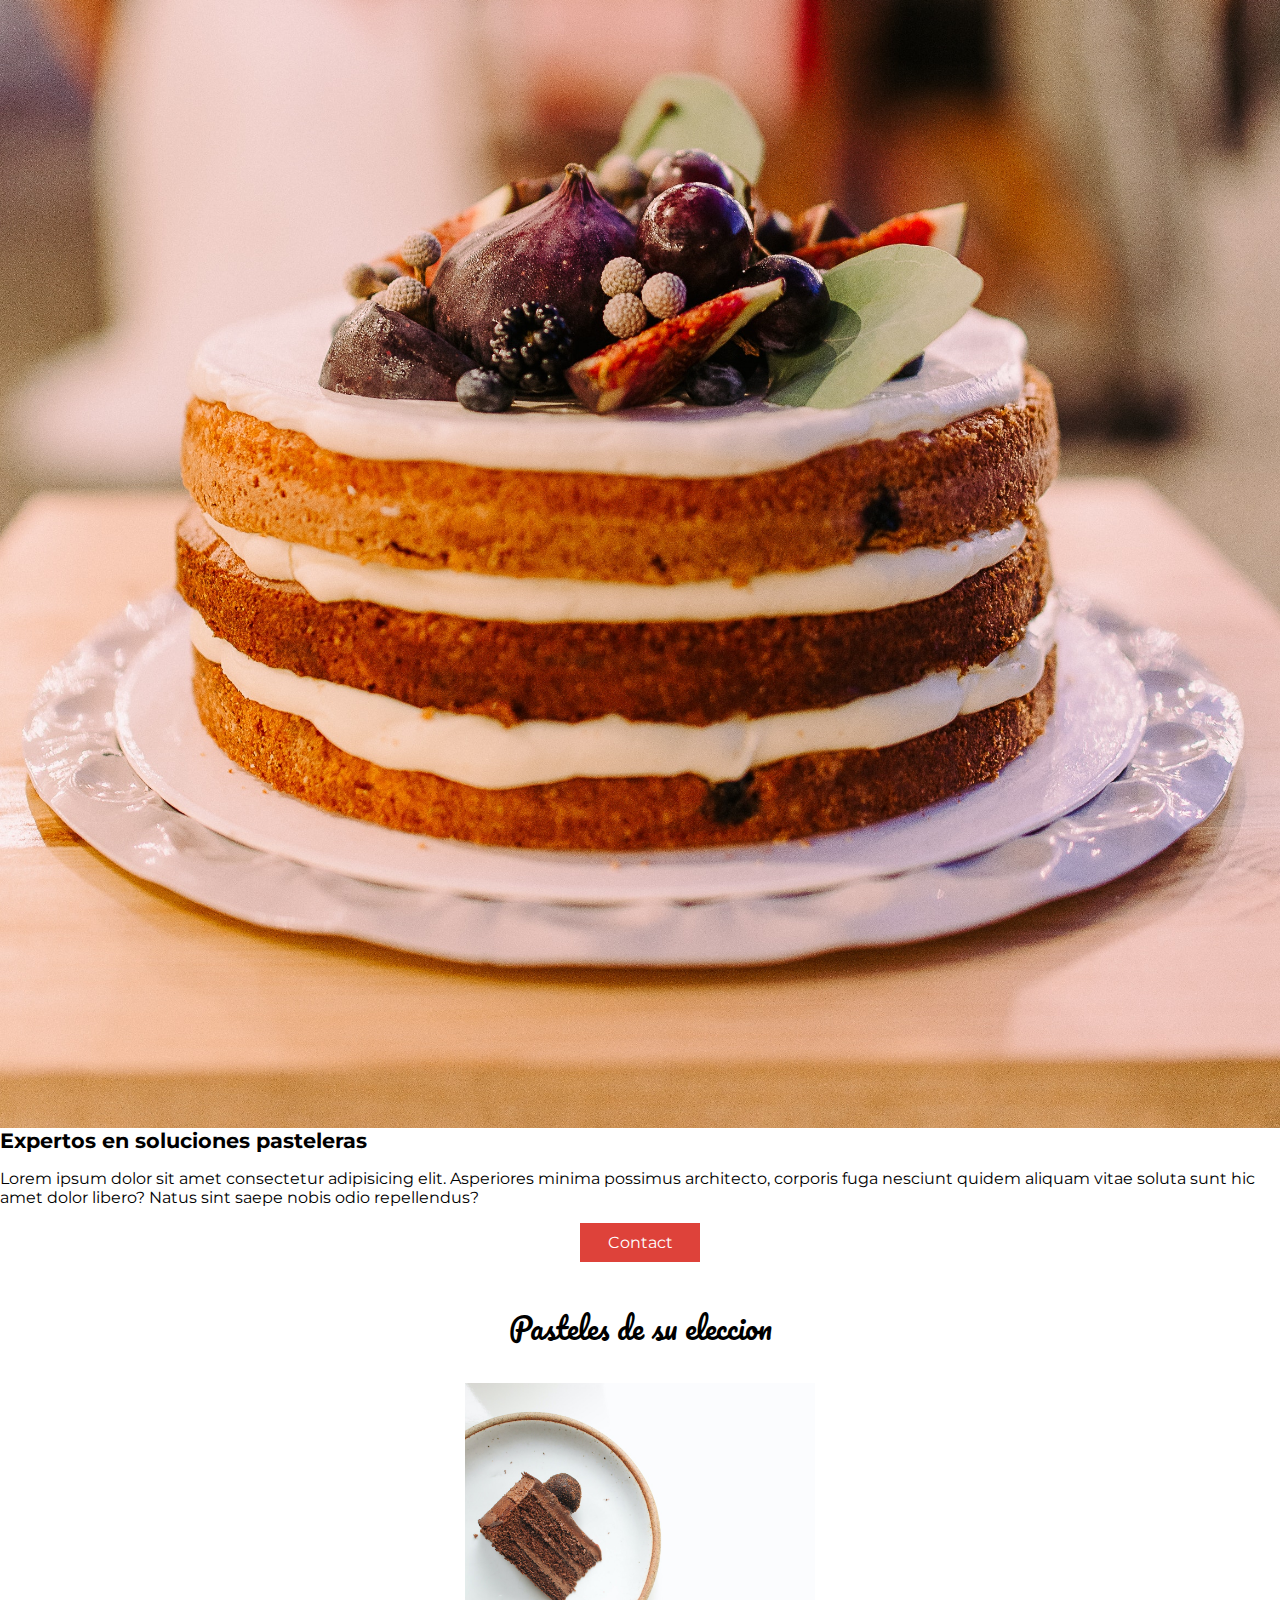
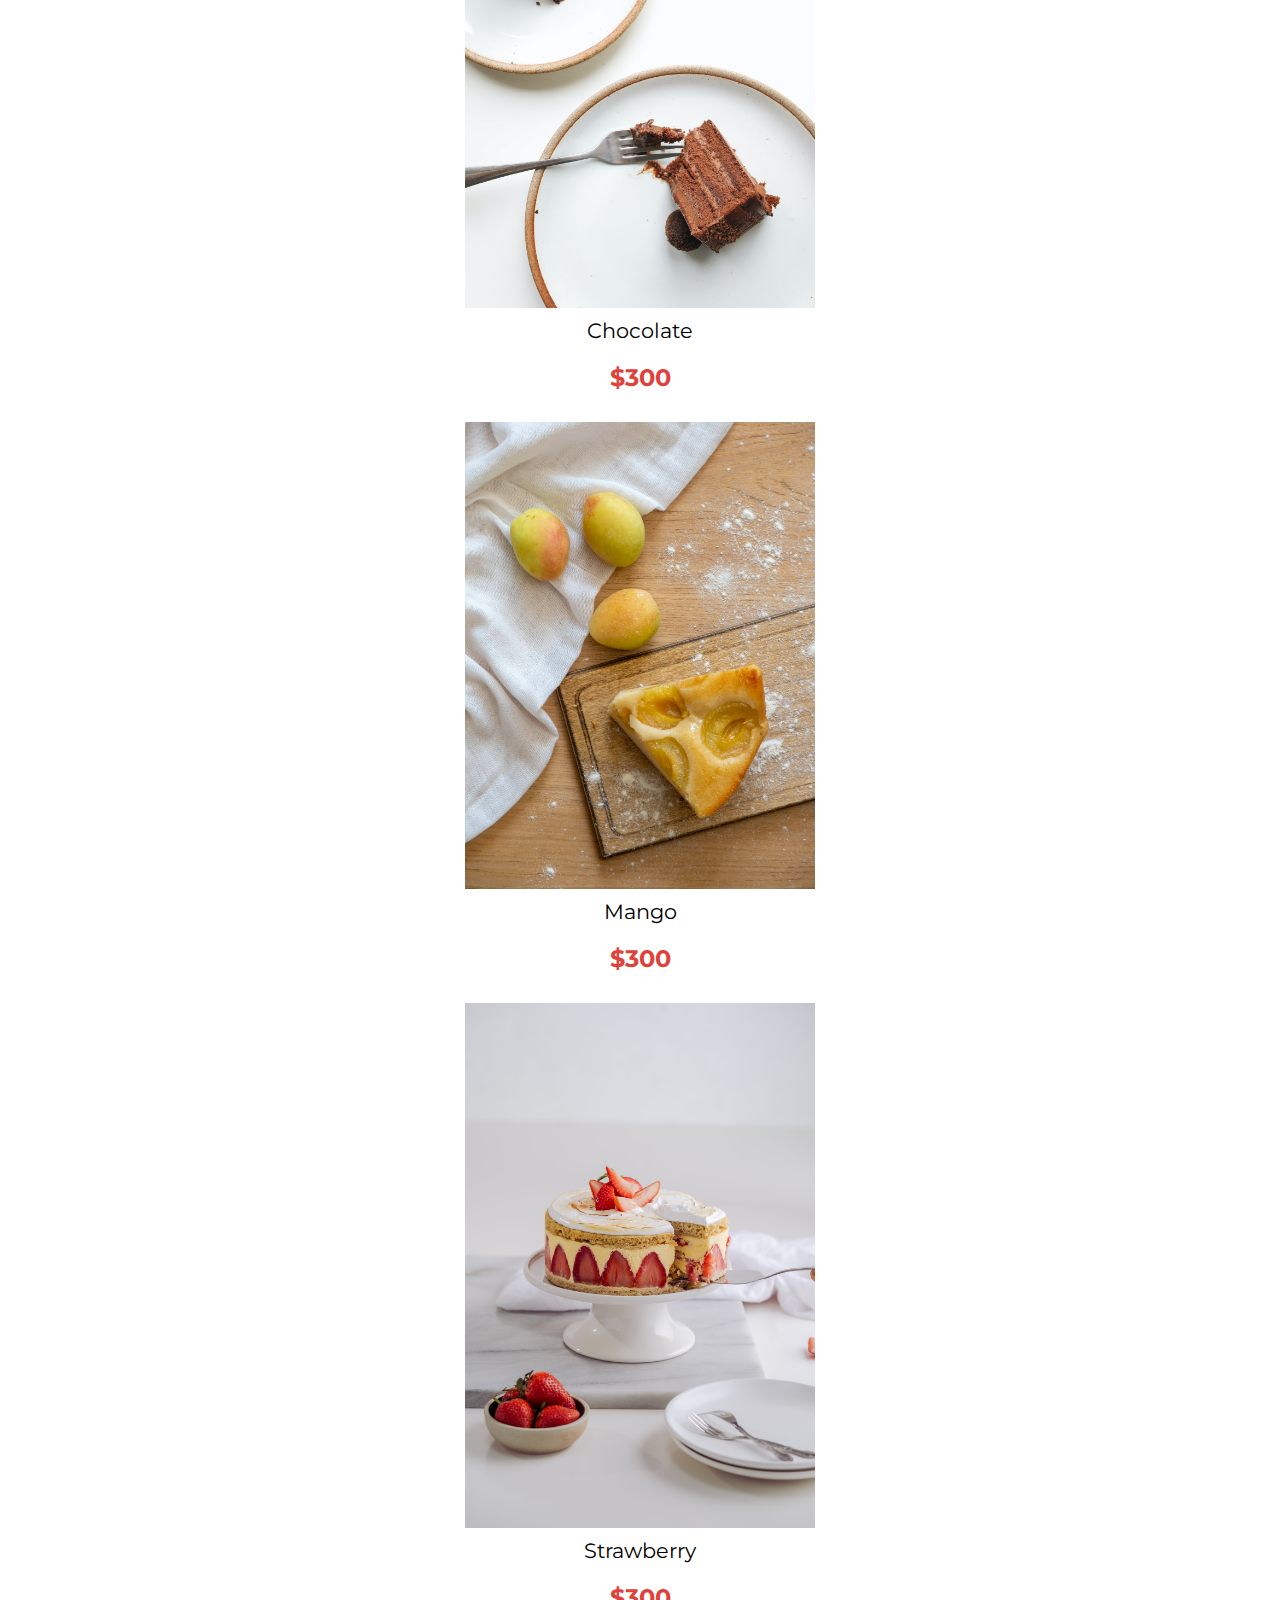
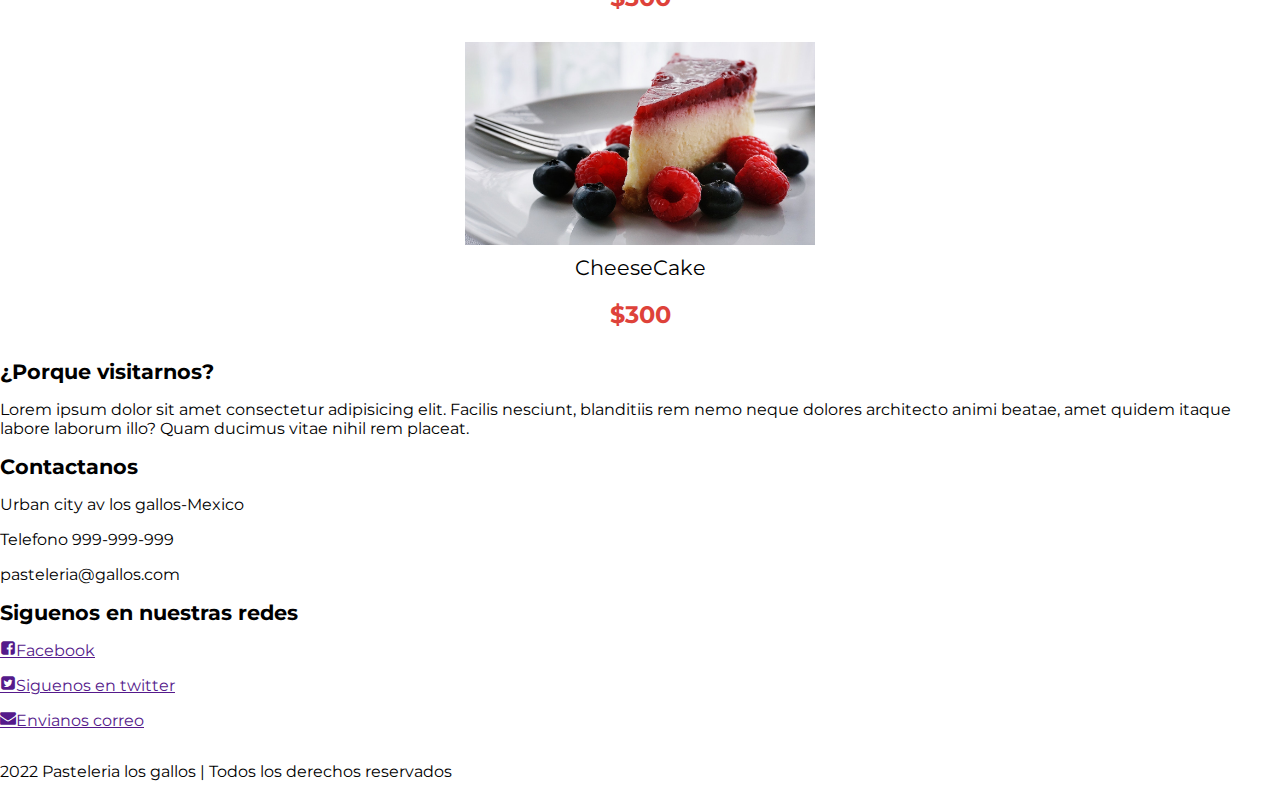
==== commit cea2b7bd: "ci: modificacion clase container__flex a container--flex" ====
--- a/02-HTML/index.html
+++ b/02-HTML/index.html
@@ -94,7 +94,7 @@
         <section class="group today-special">
             <h2 class="group__title">Pasteles de su eleccion</h2>
             <!--.container.container__flex>.column. column--50-25*4>img.today-special__img + .today-special__title + .today-special__price-->
-            <div class="container container__flex">
+            <div class="container container--flex">
                 <div class="column column--50-25">
                     <img src="Imagenes/chocolateCake.jpg" alt="" class="today-special__img">
                     <div class="today-special__title">Chocolate</div>
--- a/02-HTML/CSS/estilos.css
+++ b/02-HTML/CSS/estilos.css
@@ -215,7 +215,40 @@
     margin: 10px auto;
 }
 
+.group__title{
+    font-family: 'Pacifico',cursive;
+    text-align: center;
+    font-weight: 100;
+    font-size: 1.8em;
+    margin: 30px;
+}
+
 .today-special .column{
     margin-bottom: 30px;
-}
-
+    text-align: center;
+}
+
+.today-special__img{
+    margin:auto;
+    max-width: 350px;
+}
+
+.today-special__title{
+    
+    font-size: 1.3em;
+    padding-top: 10px;
+    padding-bottom: 20px;
+}
+
+.today-special__price{
+    font-size:1.5em;
+    color: #DE423A;
+    font-weight: bold;
+    
+}
+/*-----------------------Estilos del footer-------------------------*/
+
+
+
+
+/*Video 5 minuto 6:14*/
